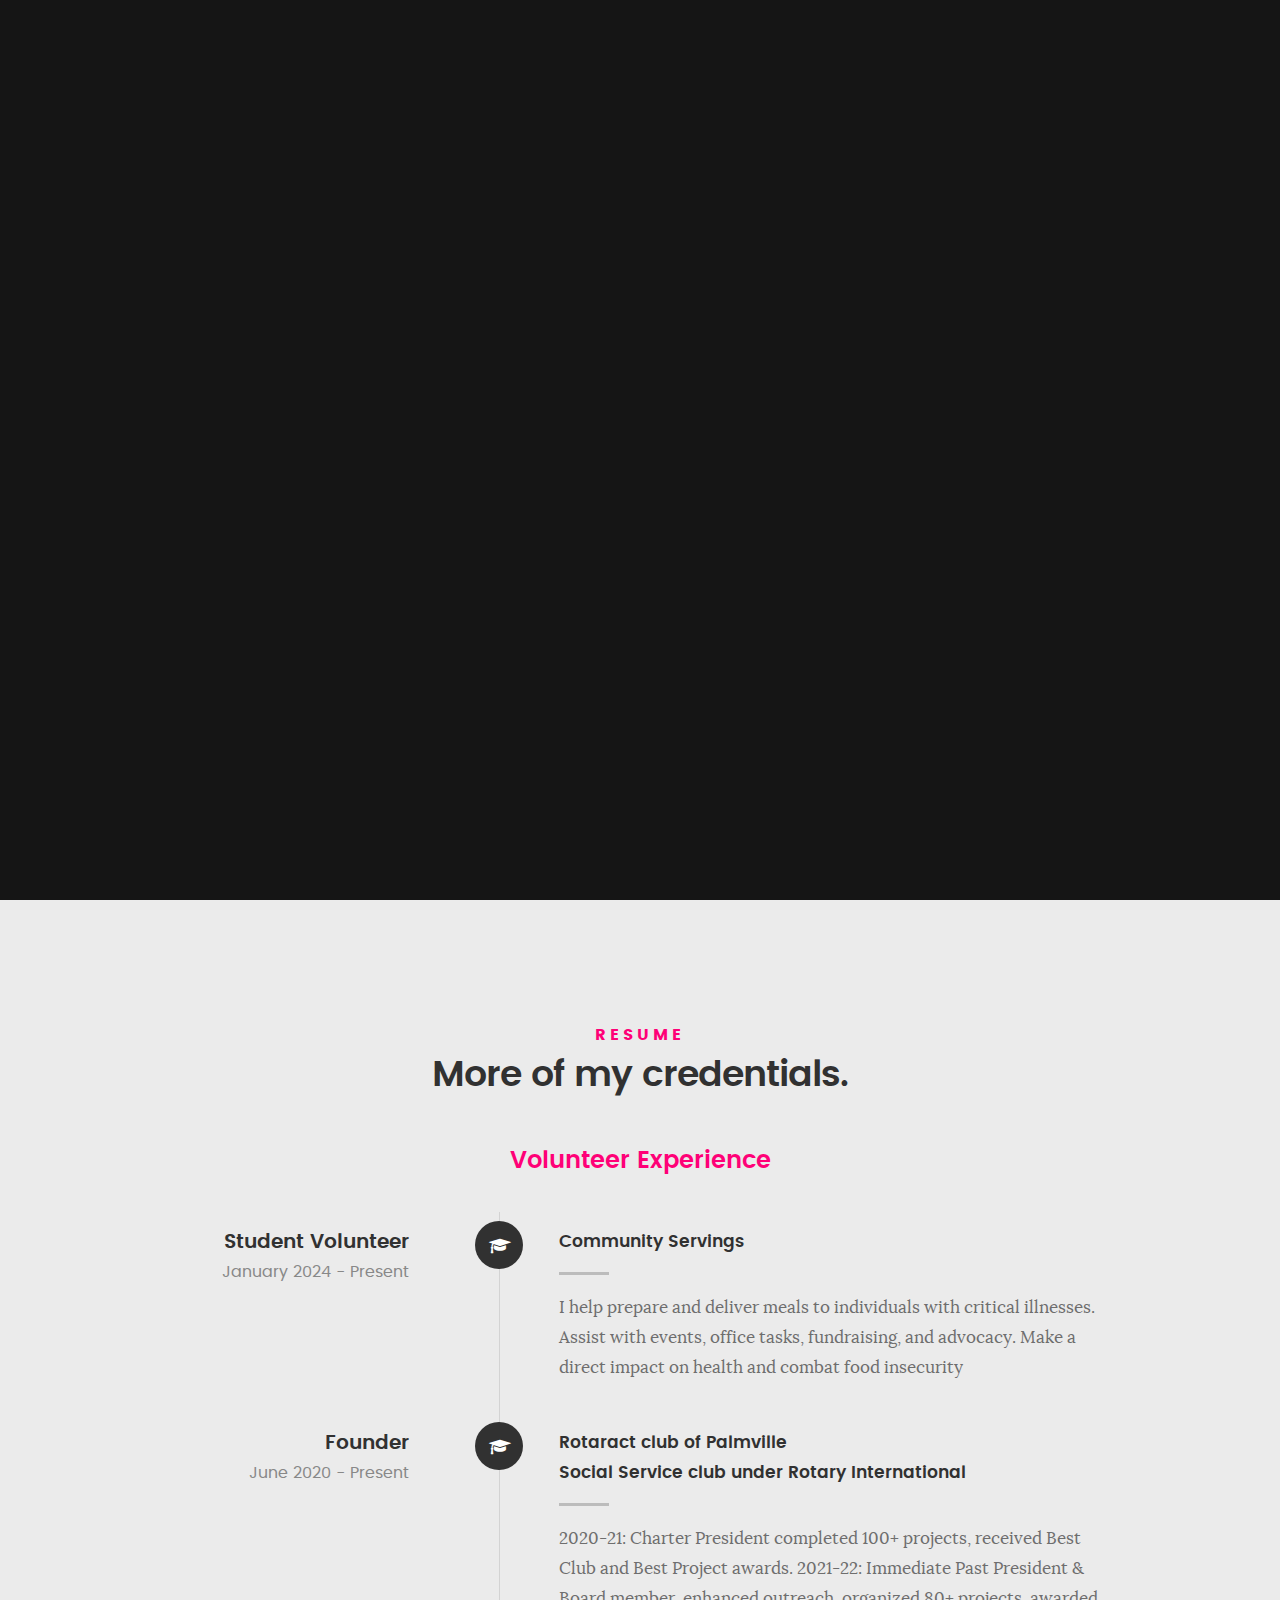
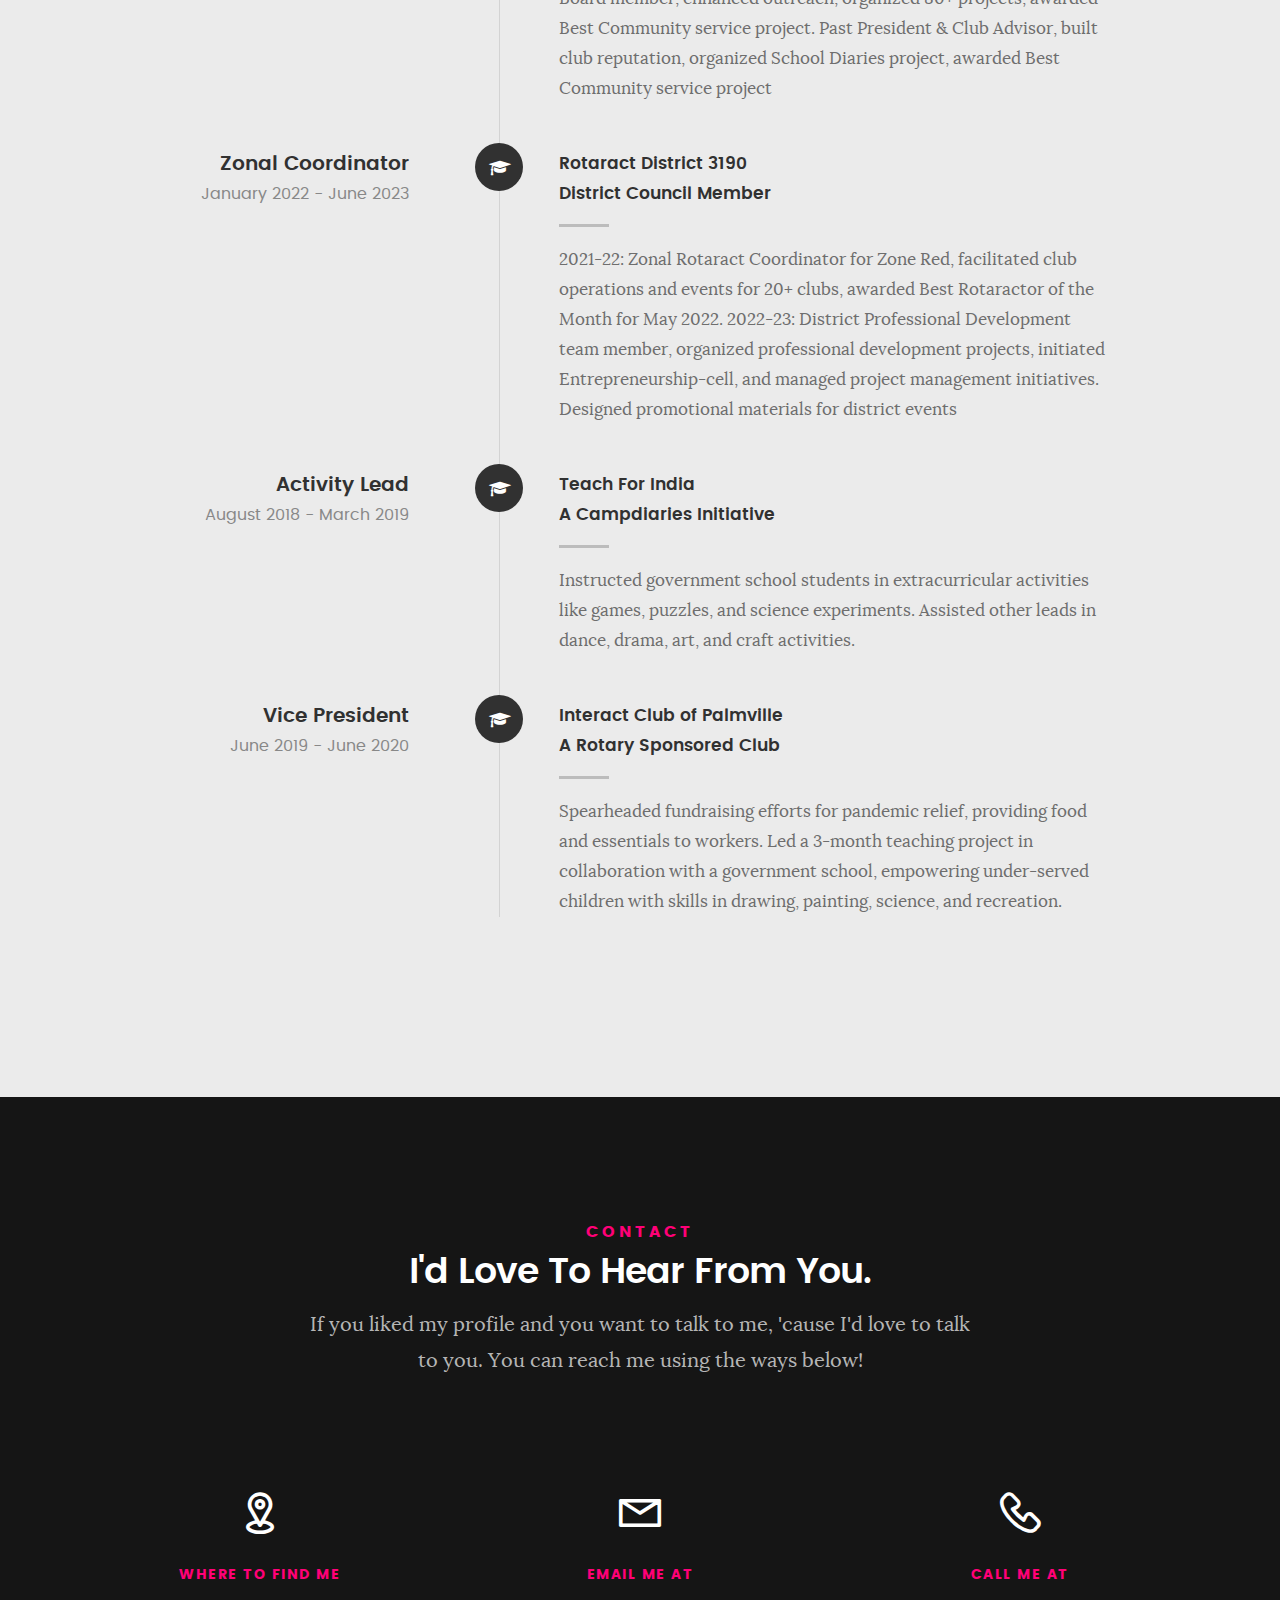
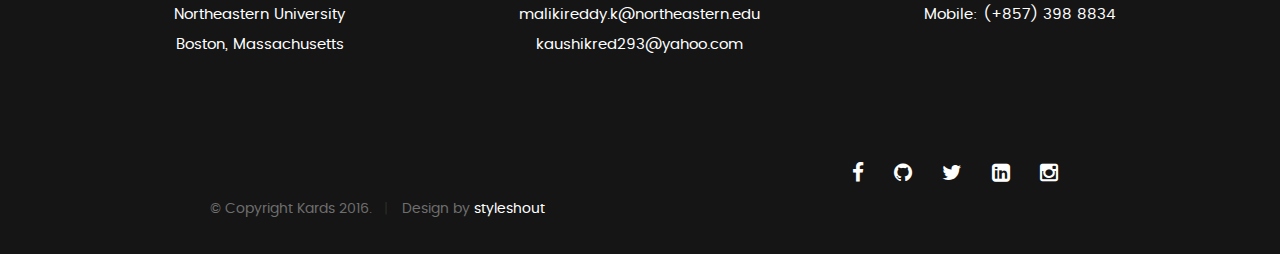
==== extra.html @ 2335346e "Separated extracurriculars" ====
<!DOCTYPE html>
<!--[if IE 8 ]><html class="no-js oldie ie8" lang="en"> <![endif]-->
<!--[if IE 9 ]><html class="no-js oldie ie9" lang="en"> <![endif]-->
<!--[if (gte IE 9)|!(IE)]><!--><html class="no-js" lang="en"> <!--<![endif]-->
<head>

   <!--- basic page needs
   ================================================== -->
   <meta charset="utf-8">
	<title>About Me</title>
	<meta name="description" content="">  
	<meta name="author" content="">

   <!-- mobile specific metas
   ================================================== -->
	<meta name="viewport" content="width=device-width, initial-scale=1, maximum-scale=1">

 	<!-- CSS
   ================================================== -->
   <link rel="stylesheet" href="css/base.css">  
   <link rel="stylesheet" href="css/main.css">
   <link rel="stylesheet" href="css/vendor.css">

   <style type="text/css" media="screen">

   	#styles { 
   		background: white;
   		padding-top: 12rem;
   		padding-bottom: 12rem;
   	}
   	#styles .row {
   		max-width: 1024px;
     	}
     	#styles .section-intro {
   		max-width: 800px;
     	}
      	
   </style>       

   <!-- script
   ================================================== -->
	<script src="js/modernizr.js"></script>
	<script src="js/pace.min.js"></script>

   <!-- favicons
	================================================== -->
	<link rel="icon" type="image/png" href="favicon.png">

</head>

<body id="top">

	<!-- header 
   ================================================== -->
   <header>   	
   	<div class="row">

   		<div class="top-bar">
   			<a class="menu-toggle" href="#"><span>Menu</span></a>

	   		<div class="logo">
		         <a href="index.html">KARDS</a>
		      </div>		      

		   	<nav id="main-nav-wrap">
					<ul class="main-navigation">
						<li><a href="index.html#intro" title="">Home</a></li>
						<li><a href="index.html#about" title="">About</a></li>
						<li><a href="index.html#resume" title="">Resume</a></li>
						<li><a href="index.html#portfolio" title="">Portfolio</a></li>
						<li><a href="index.html#services" title="">Services</a></li>					
						<li><a class="smoothscroll"  href="#contact" title="">Contact</a></li>	
						<li><a href="extra.html" title="">Extracurriculars</a></li>				
					</ul>
				</nav>    		
   		</div> <!-- /top-bar --> 
   		
   	</div> <!-- /row --> 		
   </header> <!-- /header -->

	<!-- intro section
   ================================================== -->
   <section id="intro">   

	<div class="intro-overlay"></div>	

	<div class="intro-content">
		<div class="row">

			<div class="col-twelve">

				<h5>Hello, World.</h5>
				<h1>I'm Kaushik Malikireddy.</h1>

				<p class="intro-position">
					<span>Humanitarian</span>
					<span>Philanthropic</span>
					<span>Selfless</span>
					<span>Volunteer</span>
				</p>

				<a class="button stroke smoothscroll" href="#resume" title="">Check out my Proactive Life</a>

			</div>  
			
		</div>   		 		
	</div> <!-- /intro-content --> 

	<ul class="intro-social">        
	  <li><a href="#"><i class="fa fa-facebook"></i></a></li>
	  <li><a href="https://github.com/kaushikMreddy293"><i class="fa fa-github"></i></a></li>
	  <li><a href="#"><i class="fa fa-twitter"></i></a></li>
	  <li><a href="https://www.linkedin.com/in/kaushik-malikireddy-ba359a129/"><i class="fa fa-linkedin-square"></i></a></li>
	  <li><a href="#"><i class="fa fa-instagram"></i></a></li>
   </ul> <!-- /intro-social -->      	

</section> <!-- /intro -->

  <!-- resume Section
   ================================================== -->
   <section id="resume" class="grey-section">

	<div class="row section-intro">
	   <div class="col-twelve">

		   <h5>Resume</h5>
		   <h1>More of my credentials.</h1>

		   <!-- <p class="lead">My Work Life without a balance</p> -->

	   </div>   		
   </div> <!-- /section-intro--> 

   <div class="row resume-timeline">

	<div class="col-twelve resume-header">

		<h2>Volunteer Experience</h2>

	</div> <!-- /resume-header -->

	<div class="col-twelve">

		<div class="timeline-wrap">

			<div class="timeline-block">

				<div class="timeline-ico">
					<i class="fa fa-graduation-cap"></i>
				</div>

				<div class="timeline-header">
					<h3>Student Volunteer</h3>
					<p>January 2024 - Present</p>
				</div>

				<div class="timeline-content">
					<h4>Community Servings</h4>
					<p>I help prepare and deliver meals to individuals with critical illnesses. Assist with events, office tasks, fundraising, and advocacy. Make a direct impact on health and combat food insecurity</p>
				</div>

			</div> <!-- /timeline-block -->

			<div class="timeline-block">

				<div class="timeline-ico">
					<i class="fa fa-graduation-cap"></i>
				</div>

				<div class="timeline-header">
					<h3> Founder</h3>
					<p>June 2020 - Present</p>
				</div>

				<div class="timeline-content">
					<h4>Rotaract club of Palmville <br>Social Service club under Rotary International</h4>
					<p>
						2020-21: Charter President completed 100+ projects, received Best Club and Best Project awards. 2021-22: Immediate Past President & Board member, enhanced outreach, organized 80+ projects, awarded Best Community service project. Past President & Club Advisor, built club reputation, organized School Diaries project, awarded Best Community service project</p>
				</div>

			</div> <!-- /timeline-block -->
			<div class="timeline-block">

				<div class="timeline-ico">
					<i class="fa fa-graduation-cap"></i>
				</div>

				<div class="timeline-header">
					<h3> Zonal Coordinator</h3>
					<p>January 2022 - June 2023</p>
				</div>

				<div class="timeline-content">
					<h4>Rotaract District 3190 <br>District Council Member</h4>
					<p>
						2021-22: Zonal Rotaract Coordinator for Zone Red, facilitated club operations and events for 20+ clubs, awarded Best Rotaractor of the Month for May 2022. 2022-23: District Professional Development team member, organized professional development projects, initiated Entrepreneurship-cell, and managed project management initiatives. Designed promotional materials for district events</p>
				</div>

			</div> <!-- /timeline-block -->
			<div class="timeline-block">

				<div class="timeline-ico">
					<i class="fa fa-graduation-cap"></i>
				</div>

				<div class="timeline-header">
					<h3> Activity Lead</h3>
					<p>August 2018 - March 2019</p>
				</div>

				<div class="timeline-content">
					<h4>Teach For India <br> A Campdiaries Initiative</h4>
					<p>
						Instructed government school students in extracurricular activities like games, puzzles, and science experiments. Assisted other leads in dance, drama, art, and craft activities.</p>
				</div>

			</div> <!-- /timeline-block -->
			<div class="timeline-block">

				<div class="timeline-ico">
					<i class="fa fa-graduation-cap"></i>
				</div>

				<div class="timeline-header">
					<h3> Vice President</h3>
					<p>June 2019 - June 2020</p>
				</div>

				<div class="timeline-content">
					<h4>Interact Club of Palmville <br>A Rotary Sponsored Club</h4>
					<p>
						 Spearheaded fundraising efforts for pandemic relief, providing food and essentials to workers. Led a 3-month teaching project in collaboration with a government school, empowering under-served children with skills in drawing, painting, science, and recreation.</p>
				</div>

			</div> <!-- /timeline-block -->

		</div> <!-- /timeline-wrap -->   			

	</div> <!-- /col-twelve -->
	
</div> <!-- /resume-timeline -->
	
</section> <!-- /features -->

<!-- contact
   ================================================== -->
   <section id="contact">

	<div class="row section-intro">
	   <div class="col-twelve">

		   <h5>Contact</h5>
		   <h1>I'd Love To Hear From You.</h1>

		   <p class="lead">If you liked my profile and you want to talk to me, 'cause I'd love to talk to you. You can reach me using the ways below!</p>

	   </div> 
   </div> <!-- /section-intro -->

   <div class="row contact-form">

	   
	   
   </div> <!-- /contact-form -->

   <div class="row contact-info">

	   <div class="col-four tab-full">

		   <div class="icon">
			   <i class="icon-pin"></i>
		   </div>

		   <h5>Where to find me</h5>

		   <p class="customTextColor">
		Northeastern University <br>
		Boston, Massachusetts
		</p>

	   </div>

	   <div class="col-four tab-full collapse">

		<div class="icon">
			<a href="mailto:kaushikred293@yahoo.com">
				<i class="icon-mail"></i>
			</a>
		</div>

		   <h5>Email Me At</h5>

		   <p class="customTextColor" >malikireddy.k@northeastern.edu <br>
			kaushikred293@yahoo.com			     
		   </p>

	   </div>

	   <div class="col-four tab-full">

		   <div class="icon">
			   <i class="icon-phone"></i>
		   </div>

		   <h5>Call Me At</h5>

		   <p class="customTextColor">
			   Mobile: (+857) 398 8834
				 
		   </p>

	   </div>
	   
   </div> <!-- /contact-info -->
	
</section> <!-- /contact -->


<!-- footer
================================================== -->

<footer>
	 <div class="row">

		 <div class="col-six tab-full pull-right social">

			 <ul class="footer-social">        
			  <li><a href="#"><i class="fa fa-facebook"></i></a></li>
			  <li><a href="https://github.com/kaushikMreddy293"><i class="fa fa-github"></i></a></li>
			  <li><a href="#"><i class="fa fa-twitter"></i></a></li>
			  <li><a href="https://www.linkedin.com/in/kaushik-malikireddy-ba359a129/"><i class="fa fa-linkedin-square"></i></a></li>
			  <li><a href="#"><i class="fa fa-instagram"></i></a></li>
		   </ul> 
			  
	  </div>

	  <div class="col-six tab-full">
		  <div class="copyright">
				<span>© Copyright Kards 2016.</span> 
				<span>Design by <a href="http://www.styleshout.com/">styleshout</a></span>	         	
			 </div>		                  
		  </div>

		  <div id="go-top">
			 <a class="smoothscroll" title="Back to Top" href="#top"><i class="fa fa-long-arrow-up"></i></a>
		  </div>

	  </div> <!-- /row -->     	
</footer>  

   <div id="preloader"> 
    	<div id="loader"></div>
   </div> 

   <!-- Java Script
   ================================================== --> 
   <script src="js/jquery-2.1.3.min.js"></script>
   <script src="js/plugins.js"></script>
   <script src="js/main.js"></script>

</body>

</html>
---- css/base.css ----
/**
 * =================================================================== 
 *
 *  Kards v1.0 Base Stylesheet
 *  url: styleshout.com
 *  03-01-2016
 *  ------------------------------------------------------------------
 *  TOC:
 *  01. reset
 *  02. basic/base setup styles
 *  03. grid
 *  04. MISC
 *
 * =================================================================== 
 */

/** 
 * ===================================================================
 * 01. reset - normalize.css v3.0.2 | MIT License | git.io/normalize
 *
 * ------------------------------------------------------------------- 
 */
html {
	font-family: sans-serif;
	-ms-text-size-adjust: 100%;
	-webkit-text-size-adjust: 100%;
}

body {
	margin: 0;
}

article,
aside,
details,
figcaption,
figure,
footer,
header,
hgroup,
main,
menu,
nav,
section,
summary {
	display: block;
}

audio,
canvas,
progress,
video {
	display: inline-block;
	vertical-align: baseline;
}

audio:not([controls]) {
	display: none;
	height: 0;
}

[hidden],
template {
	display: none;
}

a {
	background: transparent;
}

a:active,
a:hover {
	outline: 0;
}

abbr[title] {
	border-bottom: 1px dotted;
}

b,
strong {
	font-weight: bold;
}

dfn {
	font-style: italic;
}

h1 {
	font-size: 2em;
	margin: 0.67em 0;
}

mark {
	background: #ff0;
	color: #000;
}

small {
	font-size: 80%;
}

sub,
sup {
	font-size: 75%;
	line-height: 0;
	position: relative;
	vertical-align: baseline;
}

sup {
	top: -0.5em;
}

sub {
	bottom: -0.25em;
}

img {
	border: 0;
}

svg:not(:root) {
	overflow: hidden;
}

figure {
	margin: 1em 40px;
}

hr {
	-moz-box-sizing: content-box;
	box-sizing: content-box;
	height: 0;
}

pre {
	overflow: auto;
}

code,
kbd,
pre,
samp {
	font-family: monospace, monospace;
	font-size: 1em;
}

button,
input,
optgroup,
select,
textarea {
	color: inherit;
	font: inherit;
	margin: 0;
}

button {
	overflow: visible;
}

button,
select {
	text-transform: none;
}

button,
html input[type="button"],
input[type="reset"],
input[type="submit"] {
	-webkit-appearance: button;
	cursor: pointer;
}

button[disabled],
html input[disabled] {
	cursor: default;
}

button::-moz-focus-inner,
input::-moz-focus-inner {
	border: 0;
	padding: 0;
}

input {
	line-height: normal;
}

input[type="checkbox"],
input[type="radio"] {
	box-sizing: border-box;
	padding: 0;
}

input[type="number"]::-webkit-inner-spin-button,
input[type="number"]::-webkit-outer-spin-button {
	height: auto;
}

input[type="search"] {
	-webkit-appearance: textfield;
	-moz-box-sizing: content-box;
	-webkit-box-sizing: content-box;
	box-sizing: content-box;
}

input[type="search"]::-webkit-search-cancel-button,
input[type="search"]::-webkit-search-decoration {
	-webkit-appearance: none;
}

fieldset {
	border: 1px solid #c0c0c0;
	margin: 0 2px;
	padding: 0.35em 0.625em 0.75em;
}

legend {
	border: 0;
	padding: 0;
}

textarea {
	overflow: auto;
}

optgroup {
	font-weight: bold;
}

table {
	border-collapse: collapse;
	border-spacing: 0;
}

td,
th {
	padding: 0;
}

/** 
 * ===================================================================
 * 02. basic/base setup styles - (_basic.scss)
 *
 * ------------------------------------------------------------------- 
 */
html {
	font-size: 62.5%;
	box-sizing: border-box;
}

*,
*::before,
*::after {
	box-sizing: inherit;
}

body {
	font-weight: normal;
	line-height: 1;
	text-rendering: optimizeLegibility;
	word-wrap: break-word;
	-webkit-overflow-scrolling: touch;
	-webkit-text-size-adjust: none;
}

body,
input,
button {
	-moz-osx-font-smoothing: grayscale;
	-webkit-font-smoothing: antialiased;
}

/**
 * Media - (_basic.scss)
 * ------------------------------------------------------------------- 
 */
img,
video {
	max-width: 100%;
	height: auto;
}

/**
 * Typography resets - (_basic.scss)
 * ------------------------------------------------------------------- 
 */
div,
dl,
dt,
dd,
ul,
ol,
li,
h1,
h2,
h3,
h4,
h5,
h6,
pre,
form,
p,
blockquote,
th,
td {
	margin: 0;
	padding: 0;
}

h1,
h2,
h3,
h4,
h5,
h6 {
	-webkit-font-variant-ligatures: common-ligatures;
	-moz-font-variant-ligatures: common-ligatures;
	font-variant-ligatures: common-ligatures;
	text-rendering: optimizeLegibility;
}

em,
i {
	font-style: italic;
	line-height: inherit;
}

strong,
b {
	font-weight: bold;
	line-height: inherit;
}

small {
	font-size: 60%;
	line-height: inherit;
}

ol,
ul {
	list-style: none;
}

li {
	display: block;
}

/**
 * links - (_basic.scss)
 * ------------------------------------------------------------------- 
 */
a {
	text-decoration: none;
	line-height: inherit;
}

a img {
	border: none;
}

/**
 * inputs - (_basic.scss)
 * ------------------------------------------------------------------- 
 */
fieldset {
	margin: 0;
	padding: 0;
}

input[type="email"],
input[type="number"],
input[type="search"],
input[type="text"],
input[type="tel"],
input[type="url"],
input[type="password"],
textarea {
	-webkit-appearance: none;
	-moz-appearance: none;
	-ms-appearance: none;
	-o-appearance: none;
	appearance: none;
}

/** 
 * ===================================================================
 * 03. grid - (_grid.scss)
 *
 * ------------------------------------------------------------------- 
 */
.row {
	width: 94%;
	max-width: 1140px;
	margin: 0 auto;
}

.row:before,
.row:after {
	content: "";
	display: table;
}

.row:after {
	clear: both;
}

.row .row {
	width: auto;
	max-width: none;
	margin-left: -20px;
	margin-right: -20px;
}

[class*="col-"],
.bgrid {
	float: left;
}

[class*="col-"] + [class*="col-"].end {
	float: right;
}

[class*="col-"] {
	padding: 0 20px;
}

.col-one {
	width: 8.33333%;
}

.col-two,
.col-1-6 {
	width: 16.66667%;
}

.col-three,
.col-1-4 {
	width: 25%;
}

.col-four,
.col-1-3 {
	width: 33.33333%;
}

.col-five {
	width: 41.66667%;
}

.col-six,
.col-1-2 {
	width: 100%;
}

.col-seven {
	width: 58.33333%;
}

.col-eight,
.col-2-3 {
	width: 66.66667%;
}

.col-nine,
.col-3-4 {
	width: 75%;
}

.col-ten,
.col-5-6 {
	width: 83.33333%;
}

.col-eleven {
	width: 91.66667%;
}

.col-twelve,
.col-full {
	width: 100%;
}

/**
 * small screens - (_grid.scss)
 * --------------------------------------------------------------- 
 */
@media screen and (max-width:1024px) {
	.row .row {
		margin-left: -18px;
		margin-right: -18px;
	}

	[class*="col-"] {
		padding: 0 18px;
	}

}

/**
 * tablets - (_grid.scss)
 * --------------------------------------------------------------- 
 */
@media screen and (max-width:768px) {
	.row {
		width: auto;
		padding-left: 30px;
		padding-right: 30px;
	}

	.row .row {
		padding-left: 0;
		padding-right: 0;
		margin-left: -15px;
		margin-right: -15px;
	}

	[class*="col-"] {
		padding: 0 15px;
	}

	.tab-1-4 {
		width: 25%;
	}

	.tab-1-3 {
		width: 33.33333%;
	}

	.tab-1-2 {
		width: 50%;
	}

	.tab-2-3 {
		width: 66.66667%;
	}

	.tab-3-4 {
		width: 75%;
	}

	.tab-full {
		width: 100%;
	}

}

/**
 * large mobile devices - (_grid.scss)
 * --------------------------------------------------------------- 
 */
@media screen and (max-width:600px) {
	.row {
		padding-left: 25px;
		padding-right: 25px;
	}

	.row .row {
		margin-left: -10px;
		margin-right: -10px;
	}

	[class*="col-"] {
		padding: 0 10px;
	}

	.mob-1-4 {
		width: 25%;
	}

	.mob-1-2 {
		width: 50%;
	}

	.mob-3-4 {
		width: 75%;
	}

	.mob-full {
		width: 100%;
	}

}

/**
 * small mobile devices - (_grid.scss)
 * --------------------------------------------------------------- 
 */
@media screen and (max-width:400px) {
	.row .row {
		padding-left: 0;
		padding-right: 0;
		margin-left: 0;
		margin-right: 0;
	}

	[class*="col-"] {
		width: 100% !important;
		float: none !important;
		clear: both !important;
		margin-left: 0;
		margin-right: 0;
		padding: 0;
	}

	[class*="col-"] + [class*="col-"].end {
		float: none;
	}

}

/** 
 * ===================================================================
 * block grids - (_grid.scss)
 *
 * ------------------------------------------------------------------- 
 */
[class*="block-"]:before,
[class*="block-"]:after {
	content: "";
	display: table;
}

[class*="block-"]:after {
	clear: both;
}

.block-1-6 .bgrid {
	width: 16.66667%;
}

.block-1-4 .bgrid {
	width: 25%;
}

.block-1-3 .bgrid {
	width: 33.33333%;
}

.block-1-2 .bgrid {
	width: 50%;
}

/**
 * Clearing for block grid columns. Allow columns with 
 * different heights to align properly.
 */
.block-1-6 .bgrid:nth-child(6n+1),
.block-1-4 .bgrid:nth-child(4n+1),
.block-1-3 .bgrid:nth-child(3n+1),
.block-1-2 .bgrid:nth-child(2n+1) {
	clear: both;
}

/**
 * small screens - (_grid.scss)
 * --------------------------------------------------------------- 
 */
@media screen and (max-width:1024px) {
	.block-s-1-6 .bgrid {
		width: 16.66667%;
	}

	.block-s-1-4 .bgrid {
		width: 25%;
	}

	.block-s-1-3 .bgrid {
		width: 33.33333%;
	}

	.block-s-1-2 .bgrid {
		width: 50%;
	}

	.block-s-full .bgrid {
		width: 100%;
		clear: both;
	}

	[class*="block-s-"] .bgrid:nth-child(n) {
		clear: none;
	}

	.block-s-1-6 .bgrid:nth-child(6n+1),
	.block-s-1-4 .bgrid:nth-child(4n+1),
	.block-s-1-3 .bgrid:nth-child(3n+1),
	.block-s-1-2 .bgrid:nth-child(2n+1) {
		clear: both;
	}

}

/**
 * tablets - (_grid.scss)
 * --------------------------------------------------------------- 
 */
@media screen and (max-width:768px) {
	.block-tab-1-6 .bgrid {
		width: 16.66667%;
	}

	.block-tab-1-4 .bgrid {
		width: 25%;
	}

	.block-tab-1-3 .bgrid {
		width: 33.33333%;
	}

	.block-tab-1-2 .bgrid {
		width: 50%;
	}

	.block-tab-full .bgrid {
		width: 100%;
		clear: both;
	}

	[class*="block-tab-"] .bgrid:nth-child(n) {
		clear: none;
	}

	.block-tab-1-6 .bgrid:nth-child(6n+1),
	.block-tab-1-4 .bgrid:nth-child(4n+1),
	.block-tab-1-3 .bgrid:nth-child(3n+1),
	.block-tab-1-2 .bgrid:nth-child(2n+1) {
		clear: both;
	}

}

/**
 * large mobile devices - (_grid.scss)
 * --------------------------------------------------------------- 
 */
@media screen and (max-width:600px) {
	.block-mob-1-6 .bgrid {
		width: 16.66667%;
	}

	.block-mob-1-4 .bgrid {
		width: 25%;
	}

	.block-mob-1-3 .bgrid {
		width: 33.33333%;
	}

	.block-mob-1-2 .bgrid {
		width: 50%;
	}

	.block-mob-full .bgrid {
		width: 100%;
		clear: both;
	}

	[class*="block-mob-"] .bgrid:nth-child(n) {
		clear: none;
	}

	.block-mob-1-6 .bgrid:nth-child(6n+1),
	.block-mob-1-4 .bgrid:nth-child(4n+1),
	.block-mob-1-3 .bgrid:nth-child(3n+1),
	.block-mob-1-2 .bgrid:nth-child(2n+1) {
		clear: both;
	}

}

/**
 * stack on small mobile devices - (_grid.scss)
 * --------------------------------------------------------------- 
 */
@media screen and (max-width:400px) {
	.stack .bgrid {
		width: 100% !important;
		float: none !important;
		clear: both !important;
		margin-left: 0;
		margin-right: 0;
	}

}

/** 
 * ===================================================================
 * 04. MISC  - (_grid.scss)
 *
 * ------------------------------------------------------------------- 
 */

/**
 * Clearing - (http://nicolasgallagher.com/micro-clearfix-hack/
 */
.group:before,
.group:after {
	content: "";
	display: table;
}

.group:after {
	clear: both;
}

/**
 * Misc Helper Styles 
 */
.hide {
	display: none;
}

.invisible {
	visibility: hidden;
}

.antialiased {
	-webkit-font-smoothing: antialiased;
	-moz-osx-font-smoothing: grayscale;
}

.remove-bottom {
	margin-bottom: 0;
}

.half-bottom {
	margin-bottom: 1.5rem !important;
}

.add-bottom {
	margin-bottom: 3rem !important;
}

.no-border {
	border: none;
}

.full-width {
	width: 100%;
}

.text-center {
	text-align: center;
}

.text-left {
	text-align: left;
}

.text-right {
	text-align: right;
}

.pull-left {
	float: left;
}

.pull-right {
	float: right;
}

.align-center {
	margin-left: auto;
	margin-right: auto;
	text-align: center;
}

/*# sourceMappingURL=base.css.map */
---- css/main.css ----
/**
 * =================================================================== 
 *
 *  Kards v1.0 Main Stylesheet
 *  url: styleshout.com
 *  03-01-2016
 *  ------------------------------------------------------------------
 *  TOC:
 *  01. webfonts and iconfonts
 *  02. base style overrides
 *  03. typography & general theme styles
 *  04. preloader
 *  05. forms
 *  06. buttons 
 *  07. other components
 *  08. common styles
 *  09. header styles
 *  10. intro
 *  11. about
 *  12. resume
 *  13. portfolio
 *  14. call-to-action section
 *  15. services
 *  16. stats
 *  17. contact
 *  18. footer
 *
 * =================================================================== 
 */


/** 
 * ===================================================================
 * 01. webfonts and iconfonts - (_document-setup.scss)
 *
 * ------------------------------------------------------------------- 
 */
@import url("fonts.css");
@import url("font-awesome/css/font-awesome.min.css");
@import url("micons/micons.css");


/** 
 * ===================================================================
 * 02. base style overrides - (_document-setup.scss)
 *
 * ------------------------------------------------------------------- 
 */
html {
	font-size: 10px;
}

@media only screen and (max-width:1024px) {
	html {
		font-size: 9.411764705882353px;
	}
}
@media only screen and (max-width:768px) {
	html {
		font-size: 10px;
	}
}
@media only screen and (max-width:400px) {
	html {
		font-size: 9.411764705882353px;
	}
}

html, body {
	height: 100%;
}
body {
	background: #151515;
	font-family: "lora-regular", serif;
	font-size: 1.7rem;
	line-height: 3rem;
	color: #6e6e6e;
}

/**
 * links - (_document-setup.scss)
 * -------------------------------------------------------------------
 */
a, a:visited {
	color: #000000;
	-moz-transition: all 0.3s ease-in-out;
	-o-transition: all 0.3s ease-in-out;
	-webkit-transition: all 0.3s ease-in-out;
	-ms-transition: all 0.3s ease-in-out;
	transition: all 0.3s ease-in-out;
}
a:hover, a:focus, a:active {
	color: #FF0077;
	outline: 0;
}

/** 
 * ===================================================================
 * 03. typography & general theme styles - (_document-setup.scss)
 *
 * ------------------------------------------------------------------- 
 */
h1, h2, h3, h4, h5, h6, .h01, .h02, .h03, .h04, .h05, .h06 {
	font-family: "poppins-semibold", sans-serif;
	color: #313131;
	font-style: normal;
	text-rendering: optimizeLegibility;
	margin-bottom: 2.1rem;
}
h3, .h03, h4, .h04 {
	margin-bottom: 1.8rem;
}
h5, .h05, h6, .h06 {
	font-family: "poppins-bold";
	margin-bottom: 1.2rem;
}
h1, .h01 {
	font-size: 3.1rem;
	line-height: 1.355;
	letter-spacing: -.1rem;
}
@media only screen and (max-width:600px) {
	h1, .h01 {
		font-size: 2.6rem;
		letter-spacing: -.07rem;
	}
}
h2, .h02 {
	font-size: 2.4rem;
	line-height: 1.25;
}
h3, .h03 {
	font-size: 2rem;
	line-height: 1.5;
}
h4, .h04 {
	font-size: 1.7rem;
	line-height: 1.765;
}
h5, .h05 {
	font-size: 1.4rem;
	line-height: 1.714;
	text-transform: uppercase;
	letter-spacing: .15rem;
}
h6, .h06 {
	font-size: 1.3rem;
	line-height: 1.846;
	text-transform: uppercase;
	letter-spacing: .15rem;
}
p img {
	margin: 0;
}
p.lead {
	font-family: "lora-regular", serif;
	font-size: 2rem;
	line-height: 1.8;
	color: #888888;
}
@media only screen and (max-width:768px) {
	p.lead {
		font-size: 1.7rem;
	}
}
em, i, strong, b {
	font-size: 1.7rem;
	line-height: 3rem;
	font-style: normal;
	font-weight: normal;
}
em, i {
	font-family: "lora-italic", serif;
}
strong, b {
	font-family: "lora-bold", serif;
}
small {
	font-size: 1.2rem;
	line-height: inherit;
}
blockquote {
	margin: 3rem 0;
	padding-left: 4rem;
	position: relative;
}
blockquote:before {
	content: "\201C";
	font-size: 8rem;
	line-height: 0px;
	margin: 0;
	color: #313131;
	font-family: arial, sans-serif;
	position: absolute;
	top: 3rem;
	left: 0;
}
blockquote p {
	font-family: georgia, serif;
	font-style: italic;
	padding: 0;
	font-size: 1.9rem;
	line-height: 1.737;
}
blockquote cite {
	display: block;
	font-size: 1.3rem;
	font-style: normal;
	line-height: 1.616;
}
blockquote cite:before {
	content: "\2014 \0020";
}
blockquote cite a, blockquote cite a:visited {
	color: #888888;
	border: none;
}
abbr {
	font-family: "poppins-bold", serif;
	font-variant: small-caps;
	text-transform: lowercase;
	letter-spacing: .05rem;
	color: #888888;
}
var, kbd, samp, code, pre {
	font-family: Consolas, "Andale Mono", Courier, "Courier New", monospace;
}
pre {
	padding: 2.4rem 3rem 3rem;
	background: #F1F1F1;
}
code {
	font-size: 1.4rem;
	margin: 0 .2rem;
	padding: .3rem .6rem;
	white-space: nowrap;
	background: #F1F1F1;
	border: 1px solid #E1E1E1;
	border-radius: 3px;
}
pre > code {
	display: block;
	white-space: pre;
	line-height: 2;
	padding: 0;
	margin: 0;
}
pre.prettyprint > code {
	border: none;
}
del {
	text-decoration: line-through;
}
abbr[title], dfn[title] {
	border-bottom: 1px dotted;
	cursor: help;
}
mark {
	background: #FFF49B;
	color: #000;
}
hr {
	border: solid #d2d2d2;
	border-width: 1px 0 0;
	clear: both;
	margin: 2.4rem 0 1.5rem;
	height: 0;
}

/**
 * Lists - (_document-setup.scss)  
 * -------------------------------------------------------------------
 */
ol {
	list-style: decimal;
}
ul {
	list-style: disc;
}
li {
	display: list-item;
}
ol, ul {
	margin-left: 1.7rem;
}
ul li {
	padding-left: .4rem;
}
ul ul, ul ol, ol ol, ol ul {
	margin: .6rem 0 .6rem 1.7rem;
}
ul.disc li {
	display: list-item;
	list-style: none;
	padding: 0 0 0 .8rem;
	position: relative;
}
ul.disc li::before {
	content: "";
	display: inline-block;
	width: 8px;
	height: 8px;
	border-radius: 50%;
	background: #FF0077;
	position: absolute;
	left: -17px;
	top: 11px;
	vertical-align: middle;
}
dt {
	margin: 0;
	color: #FF0077;
}
dd {
	margin: 0 0 0 2rem;
}

/**
 * tables - (_document-setup.scss)  
 * -------------------------------------------------------------------
 */
table {
	border-width: 0;
	width: 100%;
	max-width: 100%;
	font-family: "lora-regular", sans-serif;
}
th, td {
	padding: 1.5rem 3rem;
	text-align: left;
	border-bottom: 1px solid #E8E8E8;
}
th {
	color: #313131;
	font-family: "poppins-bold", sans-serif;
}
td {
	line-height: 1.5;
}
th:first-child, td:first-child {
	padding-left: 0;
}
th:last-child, td:last-child {
	padding-right: 0;
}
.table-responsive {
	overflow-x: auto;
	-webkit-overflow-scrolling: touch;
}

.customTextColor{
	color: white;
}

/**
 * Spacing - (_document-setup.scss)  
 * -------------------------------------------------------------------
 */
button, .button {
	margin-bottom: 1.2;
}
fieldset {
	margin-bottom: 1.5rem;
}
input,
textarea,
select,
pre,
blockquote,
figure,
table,
p,
ul,
ol,
dl,
form,
.fluid-video-wrapper,
.ss-custom-select {
	margin-bottom: 3rem;
}

/**
 * floated image - (_document-setup.scss)  
 * -------------------------------------------------------------------
 */
img.pull-right {
	margin: .9rem 0 0 2.4rem;
}
img.pull-left {
	margin: .9rem 2.4rem 0 0;
}

/**
 * block grid paddings - (_document-setup.scss) 
 * -------------------------------------------------------------------
 */
.bgrid {
	padding: 0 20px;
}
@media only screen and (max-width:1024px) {
	.bgrid {
		padding: 0 18px;
	}
}
@media only screen and (max-width:768px) {
	.bgrid {
		padding: 0 15px;
	}
}
@media only screen and (max-width:600px) {
	.bgrid {
		padding: 0 10px;
	}
}
@media only screen and (max-width:400px) {
	.bgrid {
		padding: 0;
	}
}

/**
 * pace.js styles - minimal  - (_document-setup.scss)
 * -------------------------------------------------------------------
 */
.pace {
	-webkit-pointer-events: none;
	pointer-events: none;
	-webkit-user-select: none;
	-moz-user-select: none;
	user-select: none;
}
.pace-inactive {
	display: none;
}
.pace .pace-progress {
	background: #FF0077;
	position: fixed;
	z-index: 900;
	top: 0;
	right: 100%;
	width: 100%;
	height: 6px;
}

/** 
 * ===================================================================
 * 04. preloader - (_preloader-1.scss)
 *
 * ------------------------------------------------------------------- 
 */
#preloader {
	position: fixed;
	top: 0;
	left: 0;
	right: 0;
	bottom: 0;
	background: #151515;
	z-index: 800;
	height: 100%;
	width: 100%;
}
.no-js #preloader, .oldie #preloader {
	display: none;
}
#loader {
	position: absolute;
	left: 50%;
	top: 50%;
	width: 60px;
	height: 60px;
	margin: -30px 0 0 -30px;
	padding: 0;
}
#loader:before {
	content: "";
	border-top: 11px solid rgba(255, 255, 255, 0.1);
	border-right: 11px solid rgba(255, 255, 255, 0.1);
	border-bottom: 11px solid rgba(255, 255, 255, 0.1);
	border-left: 11px solid #FF0077;
	-webkit-animation: load 1.1s infinite linear;
	animation: load 1.1s infinite linear;
	display: block;
	border-radius: 50%;
	width: 60px;
	height: 60px;
}
@-webkit-keyframes load {
	0% {
		-webkit-transform: rotate(0deg);
		transform: rotate(0deg);
	}
	100% {
		-webkit-transform: rotate(360deg);
		transform: rotate(360deg);
	}
}
@keyframes load {
	0% {
		-webkit-transform: rotate(0deg);
		transform: rotate(0deg);
	}
	100% {
		-webkit-transform: rotate(360deg);
		transform: rotate(360deg);
	}
}

/** 
 * ===================================================================
 * 05. forms - (_forms.scss)
 *
 * ------------------------------------------------------------------- 
 */
fieldset {
	border: none;
}
input[type="email"],
input[type="number"],
input[type="search"],
input[type="text"],
input[type="tel"],
input[type="url"],
input[type="password"],
textarea,
select {
	display: block;
	height: 6rem;
	padding: 1.5rem 0;
	border: 0;
	outline: none;
	vertical-align: middle;
	color: #313131;
	font-family: "poppins-regular", sans-serif;
	font-size: 1.5rem;
	line-height: 3rem;
	max-width: 100%;
	background: transparent;
	border-bottom: 1px solid rgba(0, 0, 0, 0.3);
	-moz-transition: all 0.3s ease-in-out;
	-o-transition: all 0.3s ease-in-out;
	-webkit-transition: all 0.3s ease-in-out;
	-ms-transition: all 0.3s ease-in-out;
	transition: all 0.3s ease-in-out;
}
.ss-custom-select {
	position: relative;
	padding: 0;
}
.ss-custom-select select {
	-webkit-appearance: none;
	-moz-appearance: none;
	-ms-appearance: none;
	-o-appearance: none;
	appearance: none;
	text-indent: 0.01px;
	text-overflow: '';
	margin: 0;
	line-height: 3rem;
	vertical-align: middle;
}
.ss-custom-select select option {
	padding-left: 2rem;
	padding-right: 2rem;
}
.ss-custom-select select::-ms-expand {
	display: none;
}
.ss-custom-select::after {
	content: '\f0d7';
	font-family: 'FontAwesome';
	position: absolute;
	top: 50%;
	right: 1.5rem;
	margin-top: -10px;
	bottom: auto;
	width: 20px;
	height: 20px;
	line-height: 20px;
	font-size: 18px;
	text-align: center;
	pointer-events: none;
	color: #252525;
}

/* IE9 and below */
.oldie .ss-custom-select::after {
	display: none;
}
textarea {
	min-height: 25rem;
}
input[type="email"]:focus,
input[type="number"]:focus,
input[type="search"]:focus,
input[type="text"]:focus,
input[type="tel"]:focus,
input[type="url"]:focus,
input[type="password"]:focus,
textarea:focus,
select:focus {
	color: #cc005f;
	border-bottom: 1px solid #FF0077;
}
label, legend {
	font-family: "poppins-bold", sans-serif;
	font-size: 1.4rem;
	margin-bottom: .6rem;
	color: #3b3b3b;
	display: block;
}
input[type="checkbox"], input[type="radio"] {
	display: inline;
}
label > .label-text {
	display: inline-block;
	margin-left: 1rem;
	font-family: "poppins-regular", sans-serif;
	line-height: inherit;
}
label > input[type="checkbox"], label > input[type="radio"] {
	margin: 0;
	position: relative;
	top: .15rem;
}

/**
 * Style Placeholder Text  
 * -
 */
::-webkit-input-placeholder {
	color: #a1a1a1;
}
:-moz-placeholder {
	color: #a1a1a1;  /* Firefox 18- */
}
::-moz-placeholder {
	color: #a1a1a1;  /* Firefox 19+ */
}
:-ms-input-placeholder {
	color: #a1a1a1;
}
.placeholder {
	color: #a1a1a1 !important;
}

/** 
 * ===================================================================
 * 06. buttons - (_button-essentials.scss)
 *
 * ------------------------------------------------------------------- 
 */
.button,
a.button,
button,
input[type="submit"],
input[type="reset"],
input[type="button"] {
	display: inline-block;
	font-family: "poppins-bold", sans-serif;
	font-size: 1.4rem;
	text-transform: uppercase;
	letter-spacing: .3rem;
	height: 5.4rem;
	line-height: 5.4rem;
	padding: 0 3rem;
	margin: 0 .3rem 1.2rem 0;
	background: #d8d8d8;
	color: #313131;
	text-decoration: none;
	cursor: pointer;
	text-align: center;
	white-space: nowrap;
	border: none;
	-moz-transition: all 0.3s ease-in-out;
	-o-transition: all 0.3s ease-in-out;
	-webkit-transition: all 0.3s ease-in-out;
	-ms-transition: all 0.3s ease-in-out;
	transition: all 0.3s ease-in-out;
}
.button:hover,
a.button:hover,
button:hover,
input[type="submit"]:hover,
input[type="reset"]:hover,
input[type="button"]:hover,
.button:focus,
button:focus,
input[type="submit"]:focus,
input[type="reset"]:focus,
input[type="button"]:focus {
	background: #ff0077;
	color: #FFFFFF;
	outline: 0;
}
.button.button-primary,
a.button.button-primary,
button.button-primary,
input[type="submit"].button-primary,
input[type="reset"].button-primary,
input[type="button"].button-primary {
	background: #313131;
	color: #FFFFFF;
}
.button.button-primary:hover,
a.button.button-primary:hover,
button.button-primary:hover,
input[type="submit"].button-primary:hover,
input[type="reset"].button-primary:hover,
input[type="button"].button-primary:hover,
.button.button-primary:focus,
button.button-primary:focus,
input[type="submit"].button-primary:focus,
input[type="reset"].button-primary:focus,
input[type="button"].button-primary:focus {
	background: #1f1f1f;
}
button.full-width, .button.full-width {
	width: 100%;
	margin-right: 0;
}
button.medium, .button.medium {
	height: 5.7rem !important;
	line-height: 5.7rem !important;
	padding: 0 1.8rem !important;
}
button.large, .button.large {
	height: 6rem !important;
	line-height: 6rem !important;
	padding: 0rem 3rem !important;
}
button.stroke, .button.stroke {
	background: transparent !important;
	border: 3px solid #313131;
	line-height: 4.8rem;
}
button.stroke.medium, .button.stroke.medium {
	line-height: 5.1rem !important;
}
button.stroke.large, .button.stroke.large {
	line-height: 5.4rem !important;
}
button.stroke:hover, .button.stroke:hover {
	border: 3px solid #FF0077;
	color: #FF0077;
}
button::-moz-focus-inner, input::-moz-focus-inner {
	border: 0;
	padding: 0;
}


/** 
 * ===================================================================
 * 07. other components - (_others.scss)
 *
 * ------------------------------------------------------------------- 
 */

/**
 * alert box - (_alert-box.scss)
 * -------------------------------------------------------------------
 */
.alert-box {
	padding: 2.1rem 4rem 2.1rem 3rem;
	position: relative;
	margin-bottom: 3rem;
	border-radius: 3px;
	font-family: "poppins-regular", sans-serif;
	font-size: 1.5rem;
}
.alert-box .close {
	position: absolute;
	right: 1.8rem;
	top: 1.8rem;
	cursor: pointer;
}
.ss-error {
	background-color: #ffd1d2;
	color: #e65153;
}
.ss-success {
	background-color: #c8e675;
	color: #758c36;
}
.ss-info {
	background-color: #d7ecfb;
	color: #4a95cc;
}
.ss-notice {
	background-color: #fff099;
	color: #bba31b;
}

/**
 * additional typo styles - (_additional-typo.scss)
 * -------------------------------------------------------------------
 */

/**
 * drop cap 
 */
.drop-cap:first-letter {
	float: left;
	margin: 0;
	padding: 1.5rem .6rem 0 0;
	font-size: 8.4rem;
	font-family: "poppins-bold", sans-serif;
	line-height: 6rem;
	text-indent: 0;
	background: transparent;
	color: #313131;
}

/**
 * line definition style
 */
.lining dt, .lining dd {
	display: inline;
	margin: 0;
}
.lining dt + dt:before, .lining dd + dt:before {
	content: "\A";
	white-space: pre;
}
.lining dd + dd:before {
	content: ", ";
}
.lining dd + dd:before {
	content: ", ";
}
.lining dd:before {
	content: ": ";
	margin-left: -0.2em;
}

/**
 * dictionary definition style
 */
.dictionary-style dt {
	display: inline;
	counter-reset: definitions;
}
.dictionary-style dt + dt:before {
	content: ", ";
	margin-left: -0.2em;
}
.dictionary-style dd {
	display: block;
	counter-increment: definitions;
}
.dictionary-style dd:before {
	content: counter(definitions, decimal) ". ";
}

/** 
 * Pull Quotes
 * -----------
 * markup:
 *
 * <aside class="pull-quote">
 *		<blockquote>
 *			<p></p>
 *		</blockquote>
 *	</aside>
 *
 * --------------------------------------------------------------------- 
 */
.pull-quote {
	position: relative;
	padding: 2.1rem 3rem 2.1rem 0px;
}
.pull-quote:before, .pull-quote:after {
	height: 1em;
	position: absolute;
	font-size: 8rem;
	font-family: Arial, Sans-Serif;
	color: #333;
}
.pull-quote:before {
	content: "\201C";
	top: 33px;
	left: 0;
}
.pull-quote:after {
	content: '\201D';
	bottom: -33px;
	right: 0;
}
.pull-quote blockquote {
	margin: 0;
}
.pull-quote blockquote:before {
	content: none;
}

/** 
 * Stats Tab
 * ---------
 * markup:
 *
 * <ul class="stats-tabs">
 *		<li><a href="#">[value]<em>[name]</em></a></li>
 *	</ul>
 *
 * Extend this object into your markup.
 *
 * ---------------------------------------------------------------------
 */
.stats-tabs {
	padding: 0;
	margin: 3rem 0;
}
.stats-tabs li {
	display: inline-block;
	margin: 0 1.5rem 3rem 0;
	padding: 0 1.5rem 0 0;
	border-right: 1px solid #ccc;
}
.stats-tabs li:last-child {
	margin: 0;
	padding: 0;
	border: none;
}
.stats-tabs li a {
	display: inline-block;
	font-size: 2.5rem;
	font-family: "poppins-bold", sans-serif;
	border: none;
	color: #252525;
}
.stats-tabs li a:hover {
	color: #FF0077;
}
.stats-tabs li a em {
	display: block;
	margin: .6rem 0 0 0;
	font-size: 1.4rem;
	font-family: "poppins-regular", sans-serif;
	color: #888888;
}

/**
 * skillbars - (_skillbars.scss)
 * -------------------------------------------------------------------
 */
.skill-bars {
	list-style: none;
	margin: 6rem 0 3rem;
}
.skill-bars li {
	height: .6rem;
	background: #a1a1a1;
	width: 100%;
	margin-bottom: 6rem;
	padding: 0;
	position: relative;
}
.skill-bars li strong {
	position: absolute;
	left: 0;
	top: -3rem;
	font-family: "poppins-bold", sans-serif;
	color: #313131;
	text-transform: uppercase;
	letter-spacing: .2rem;
	font-size: 1.5rem;
	line-height: 2.4rem;
}
.skill-bars li .progress {
	background: #313131;
	position: relative;
	height: 100%;
}
.skill-bars li .progress span {
	position: absolute;
	right: 0;
	top: -3.6rem;
	display: block;
	font-family: "poppins-regular", sans-serif;
	color: white;
	font-size: 1.1rem;
	line-height: 1;
	background: #313131;
	padding: .6rem .6rem;
	border-radius: 3px;
}
.skill-bars li .progress span::after {
	position: absolute;
	left: 50%;
	bottom: -5px;
	margin-left: -5px;
	border-right: 5px solid transparent;
	border-left: 5px solid transparent;
	border-top: 5px solid #313131;
	content: "";
}

.skill-bars li .percent5   { width: 5%; }
.skill-bars li .percent10  { width: 10%; }
.skill-bars li .percent15  { width: 15%; }
.skill-bars li .percent20  { width: 20%; }
.skill-bars li .percent25  { width: 25%; }
.skill-bars li .percent30  { width: 30%; }
.skill-bars li .percent35  { width: 35%; }
.skill-bars li .percent40  { width: 40%; }
.skill-bars li .percent45  { width: 45%; }
.skill-bars li .percent50  { width: 50%; }
.skill-bars li .percent55  { width: 55%; }
.skill-bars li .percent60  { width: 60%; }
.skill-bars li .percent65  { width: 65%; }
.skill-bars li .percent70  { width: 70%; }
.skill-bars li .percent75  { width: 75%; }
.skill-bars li .percent80  { width: 80%; }
.skill-bars li .percent85  { width: 85%; }
.skill-bars li .percent90  { width: 90%; }
.skill-bars li .percent95  { width: 95%; }
.skill-bars li .percent100 { width: 100%; }


/** 
 * ===================================================================
 * 08. common styles (_layout.scss)
 *
 * ------------------------------------------------------------------- 
 */
.grey-section {
	background: #ebebeb;
}
.grey-section p.lead {
	color: #7d7d7d;
}
.section-intro {
	max-width: 700px;
	margin-left: auto;
	margin-right: auto;
	text-align: center;
	margin-bottom: 3.6rem;
	position: relative;
}
.section-intro h1 {
	font-family: "poppins-semibold", serif;
	font-size: 3.6rem;
	color: #313131;
	line-height: 1.25;
	margin-bottom: 1.2rem;
}
.section-intro h5 {
	color: #FF0077;
	font-size: 1.6rem;
	line-height: 1.875;
	margin-bottom: 0.3rem;
	letter-spacing: .4rem;
}

/**
 * responsive:
 * common styles
 * ------------------------------------------------------------------- 
 */
@media only screen and (max-width:768px) {
	.section-intro {
		max-width: 650px;
	}
	.section-intro h1 {
		font-size: 3rem;
	}
}
@media only screen and (max-width:600px) {
	.section-intro h1 {
		font-size: 2.6rem;
	}
	.section-intro h5 {
		font-size: 1.5rem;
		letter-spacing: .3rem;
	}
}
@media only screen and (max-width:400px) {
	.section-intro h1 {
		font-size: 2.4rem;
	}
}


/** 
 * ===================================================================
 * 09. header styles - (_layout.scss)
 *
 * ------------------------------------------------------------------- 
 */
header {
	position: fixed;
	width: 100%;
	min-height: 66px;
	z-index: 600;
}
header .row {
	position: relative;
	min-height: 66px;
}
header .top-bar {
	display: block;
	background: #000000;
	min-width: 220px;
	min-height: 66px;
	position: absolute;
	left: 90px;
	top: 0;
}
header .logo {
	float: left;
	margin-left: 20px;
	margin-right: 50px;
	margin-top: 25px;
	position: relative;
}
header .logo a {
	display: block;
	margin: 0;
	padding: 0;
	border: none;
	font: 0/0 a;
	text-shadow: none;
	color: transparent;
	width: 92px;
	height: 15px;
	background: url("../images/logo.png") no-repeat center;
	background-size: 92px 15px;
}

/**
 * menu toggle - (_layout.css)
 * ------------------------------------------------------------------- 
 */
.menu-toggle {
	float: left;
	width: 40px;
	height: 40px;
	margin-left: 20px;
	margin-top: 13px;
	display: block;
	position: relative;
}
.menu-toggle span {
	display: block;
	background-color: #FF0077;
	width: 24px;
	height: 3px;
	margin-top: -1.5px;
	font: 0/0 a;
	text-shadow: none;
	color: transparent;
	position: absolute;
	right: 8px;
	top: 50%;
	bottom: auto;
	left: auto;
	-moz-transition: background 0.2s ease-in-out;
	-o-transition: background 0.2s ease-in-out;
	-webkit-transition: background 0.2s ease-in-out;
	-ms-transition: background 0.2s ease-in-out;
	transition: background 0.2s ease-in-out;
}
.menu-toggle span::before, .menu-toggle span::after {
	content: '';
	width: 100%;
	height: 100%;
	background-color: inherit;
	position: absolute;
	left: 0;
	-moz-transition-duration: 0.2s, 0.2s;
	-o-transition-duration: 0.2s, 0.2s;
	-webkit-transition-duration: 0.2s, 0.2s;
	-ms-transition-duration: 0.2s, 0.2s;
	transition-duration: 0.2s, 0.2s;
	-moz-transition-delay: 0.2s, 0s;
	-o-transition-delay: 0.2s, 0s;
	-webkit-transition-delay: 0.2s, 0s;
	-ms-transition-delay: 0.2s, 0s;
	transition-delay: 0.2s, 0s;
}
.menu-toggle span::before {
	top: -8px;
	-moz-transition-property: top, transform;
	-o-transition-property: top, transform;
	-webkit-transition-property: top, transform;
	-ms-transition-property: top, transform;
	transition-property: top, transform;
}
.menu-toggle span::after {
	bottom: -8px;
	-moz-transition-property: bottom, transform;
	-o-transition-property: bottom, transform;
	-webkit-transition-property: bottom, transform;
	-ms-transition-property: bottom, transform;
	transition-property: bottom, transform;
}

/* is clicked */
.menu-toggle.is-clicked span {
	background-color: rgba(255, 0, 119, 0);
}
.menu-toggle.is-clicked span::before, .menu-toggle.is-clicked span::after {
	background-color: #ff0077;
	-moz-transition-delay: 0s, 0.2s;
	-o-transition-delay: 0s, 0.2s;
	-webkit-transition-delay: 0s, 0.2s;
	-ms-transition-delay: 0s, 0.2s;
	transition-delay: 0s, 0.2s;
}
.menu-toggle.is-clicked span::before {
	top: 0;
	-webkit-transform: rotate(45deg);
	-ms-transform: rotate(45deg);
	transform: rotate(45deg);
}
.menu-toggle.is-clicked span::after {
	bottom: 0;
	-webkit-transform: rotate(-45deg);
	-ms-transform: rotate(-45deg);
	transform: rotate(-45deg);
}

/* navigation panel */
#main-nav-wrap {
	display: block;
	width: 100%;
	font-family: "poppins-medium", sans-serif;
	font-size: 1.5rem;
	position: absolute;
	top: 100%;
	left: 0;
}

/* dropdown nav */
.main-navigation {
	background: #000000;
	padding: 24px 30px 42px;
	margin: 0;
	width: 100%;
	height: auto;
	clear: both;
	display: none;
}
.main-navigation > li {
	display: block;
	height: auto;
	text-align: left;
	padding: 0;
}
.main-navigation li a {
	display: block;
	color: #FFFFFF;
	width: auto;
	padding: 15px 0;
	line-height: 16px;
	border: none;
}
.main-navigation li a:hover {
	color: #FF0077;
	padding-left: 1rem;
}
.main-navigation li.current > a {
	background: none;
	color: #FF0077;
}

/**
 * responsive:
 * header styles
 * --------------------------------------------------------------- 
 */
@media only screen and (max-width:1024px) {
	header .top-bar {
		left: 60px;
	}
}
@media only screen and (max-width:768px) {
	header .top-bar {
		left: 50px;
	}
}
@media only screen and (max-width:600px) {
	header .top-bar {
		left: 35px;
	}
}
@media only screen and (max-width:400px) {
	header .top-bar {
		left: 25px;
	}
}


/** 
 * ===================================================================
 * 10. intro - (_layout.scss) 
 *
 * ------------------------------------------------------------------- 
 */
#intro {
	background: #151515 url(../images/intro-bg.jpg) no-repeat center bottom;
	-webkit-background-size: cover;
	-moz-background-size: cover;
	background-size: cover;
	background-attachment: fixed;
	width: 100%;
	height: 100%;
	min-height: 720px;
	display: table;
	position: relative;
	text-align: center;
}
.intro-overlay {
	position: absolute;
	top: 0;
	left: 0;
	width: 100%;
	height: 100%;
	background: #111111;
	opacity: .85;
}

.intro-content {
	display: table-cell;
	vertical-align: middle;
	text-align: center;
	-webkit-transform: translateY(-2.1rem);
	-ms-transform: translateY(-2.1rem);
	transform: translateY(-2.1rem);
}
.intro-content h1 {
	color: #FFFFFF;
	font-family: "poppins-medium", sans-serif;
	font-size: 8.4rem;
	line-height: 1.071;
	max-width: 900px;
	margin-top: 0;
	margin-bottom: .6rem;
	margin-left: auto;
	margin-right: auto;
	text-shadow: 0 0 20px rgba(0, 0, 0, 0.5);
}
.intro-content h5 {
	color: #cc005f;
	font-family: "poppins-bold", sans-serif;
	font-size: 2.3rem;
	line-height: 1.565;
	margin-bottom: 0;
	text-transform: uppercase;
	letter-spacing: .3rem;
	text-shadow: 0 0 6px rgba(0, 0, 0, 0.2);
}
.intro-content .intro-position {
	font-family: "lora-regular", serif;
	font-size: 1.7rem;
	line-height: 2.4rem;
	text-transform: uppercase;
	letter-spacing: .2rem;
	color: #FFFFFF;
	text-shadow: 0 0 6px rgba(0, 0, 0, 0.2);
}
.intro-content .intro-position span {
	display: inline-block;
}
.intro-content .intro-position span::after {
	content: "|";
	text-align: center;
	display: inline-block;
	padding: 0 8px 0 14px;
	color: rgba(255, 255, 255, 0.3);
}
.intro-content .intro-position span:first-child::before {
	content: "|";
	text-align: center;
	display: inline-block;
	padding: 0 14px 0 8px;
	color: rgba(255, 255, 255, 0.3);
}
.intro-content .button {
	color: #FFFFFF !important;
	border-color: rgba(255, 255, 255, 0.3);
	height: 6rem !important;
	line-height: 5.4rem !important;
	padding: 0 3.5rem 0 3rem !important;
	margin-top: .6rem;
	font-size: 1.3rem;
	text-transform: uppercase;
	letter-spacing: .25rem;
}
.intro-content .button:hover, .intro-content .button:focus {
	border-color: #cc005f;
}
.intro-content .button::after {
	display: inline-block;
	content: "\f107";
	font-family: fontAwesome;
	font-size: 1.6rem;
	line-height: inherit;
	text-align: center;
	position: relative;
	left: 1.2rem;
}

.intro-social {
	display: block;
	position: absolute;
	width: 100%;
	left: 0;
	bottom: 7.2rem;
	font-size: 3.3rem;
	margin: 0;
	padding: 0;
}
.intro-social li {
	display: inline-block;
	margin: 0 20px;
	padding: 0;
}
.intro-social li a, .intro-social li a:visited {
	color: #FFFFFF;
}
.intro-social li a:hover, .intro-social li a:focus {
	color: #cc005f;
}

/**
 * responsive:
 * Intro
 * --------------------------------------------------------------- 
 */
@media only screen and (max-width:1024px) {
	.intro-content h1 {
		font-size: 7.6rem;
	}
	.intro-social {
		font-size: 3rem;
	}
	.intro-social li {
		margin: 0 15px;
	}
}
@media only screen and (max-width:768px) {
	#intro {
		min-height: 660px;
	}
	.intro-content h1 {
		font-size: 5.2rem;
	}
	.intro-content h5 {
		font-size: 1.8rem;
	}
	.intro-content .intro-position {
		font-size: 1.3rem;
	}
	.intro-social {
		font-size: 2.5rem;
	}
	.intro-social li {
		margin: 0 10px;
	}
}
@media only screen and (max-width:600px) {
	#intro {
		min-height: 600px;
	}
	.intro-content h1 {
		font-size: 4.6rem;
		margin-bottom: .6rem;
	}
	.intro-content h5 {
		font-size: 1.5rem;
		margin-bottom: .3rem;
		letter-spacing: .2rem;
	}
	.intro-content .intro-position {
		font-size: 1.2rem;
	}
	.intro-content .intro-position span {
		padding: 0 .6rem;
	}
	.intro-content .intro-position span::before, .intro-content .intro-position span::after {
		display: none !important;
	}
	.intro-social {
		font-size: 2.4rem;
	}
}


/** 
 * ===================================================================
 * 11. about - (_layout.scss)
 *
 * ------------------------------------------------------------------- 
 */
#about {
	background: #FFFFFF;
	padding-top: 12rem;
	padding-bottom: 15rem;
}
#about .section-intro {
	margin-bottom: 3rem;
}

.intro-info {
	display: flex;
	flex-direction: row;
	margin-top: 4.2rem;
	margin-right: -30px;
	margin-left: -30px;
}
.intro-info img {
	height: 25rem;
	width: 25rem;
	border-radius: 50%;
	margin: .9rem 0 0 0;
	float: left;
}
.intro-info .lead {
	text-align: left;
	padding-left: 6rem;
}

.about-content {
	position: relative;
	text-align: left;
	max-width: 850px;
	margin-bottom: 3.6rem;
}
.about-content h3 {
	font-family: "poppins-bold", sans-serif;
	font-size: 1.8rem;
	text-transform: uppercase;
	letter-spacing: .25rem;
}
.about-content .info-list {
	list-style: none;
	margin-left: 0;
}
.about-content .info-list li {
	padding: 0 0 1.5rem 0;
	margin-bottom: .6rem;
	display: inline-block;
    margin-right: 20px; 

}
.about-content .info-list li strong {
	font-family: "poppins-bold", sans-serif;
	color: #313131;
	text-transform: uppercase;
	letter-spacing: .2rem;
	font-size: 1.5rem;
	line-height: 3rem;
}
.about-content .info-list li span {
	display: block;
	font-family: "poppins-regular", sans-serif;
	color: #888888;
	font-size: 1.5rem;
	line-height: 1;
}
.about-content .skill-bars {
	margin-top: 6rem;
}

.button-section {
	text-align: center;
}
.button-section .button {
	width: 250px;
}
.button-section [class*="col-"] .button:first-child {
	margin-right: 4rem;
}
.skill-buttons {
    display: flex;
    justify-content: center;
    align-items: flex-start;
    flex-wrap: wrap;
    list-style: none;
    padding: 0;
}

.category {
    text-align: center;
    margin: 0 20px 20px;
}

.category strong {
    /* font-size: 18px; */
    /* margin-bottom: 10px; */
    display: block;
	font-family: "poppins-bold", sans-serif;
	color: #313131;
	text-transform: uppercase;
	letter-spacing: .2rem;
	font-size: 1.5rem;
	line-height: 3rem;
	margin-bottom: 20px;
}



/**
 * responsive:
 * about
 * ------------------------------------------------------------------- 
 */
@media only screen and (max-width:1024px) {
	.intro-info {
		margin-right: 0;
		margin-left: 0;
		
	}
}
@media only screen and (max-width:768px) {
	.intro-info img {
		height: 7.8rem;
		width: 7.8rem;
	}
	.intro-info .lead {
		padding-left: 11rem;
	}
	.about-content h3 {
		text-align: center;
	}
	.about-content .info-list, .about-content .skill-bars {
		margin-bottom: 4.2rem;
	}
	.button-section .button {
		width: 100%;
		margin-bottom: 3rem;
	}
	.button-section [class*="col-"] .button:first-child {
		margin-right: 0;
	}
}
@media only screen and (max-width:600px) {
	.intro-info {
		text-align: center;
		margin-top: 3rem;
		display: flex;
		flex-direction: column;
		gap: 8px;
	}
	.intro-info img {
		height: 25rem;
		width: 25rem;
		float: none;
		display: inline-block;
		margin-left: 12%;
	}
	.intro-info .lead {
		padding-left: 0;
		text-align: center;
	}
}

/** 
 * ===================================================================
 * 12. resume - (_layout.scss)
 *
 * ------------------------------------------------------------------- 
 */
#resume {
	padding-top: 12rem;
	padding-bottom: 12rem;
}

#resume .resume-header {
	text-align: center;
}
#resume .resume-header h2 {
	color: #FF0077;
}

#resume .resume-timeline {
	max-width: 980px;
}
#resume .timeline-wrap {
	position: relative;
	margin-top: 1.5rem;
	margin-bottom: 6rem;
}
#resume .timeline-wrap::before {
	content: "";
	display: block;
	width: 1px;
	height: 100%;
	background: rgba(0, 0, 0, 0.1);
	position: absolute;
	left: 35%;
	top: 0;
}
#resume .timeline-block {
	position: relative;
	padding-top: 1.5rem;
}
#resume .timeline-ico {
	height: 4.8rem;
	width: 4.8rem;
	line-height: 4.8rem;
	background: #313131;
	border-radius: 50%;
	text-align: center;
	color: #FFFFFF;
	position: absolute;
	left: 35%;
	top: .9rem;
	margin-left: -2.4rem;
}
#resume .timeline-ico i {
	position: relative;
	left: .05rem;
	top: .2rem;
}

#resume .timeline-header {
	float: left;
	width: 35%;
	padding-right: 90px;
	text-align: right;
}
#resume .timeline-header h3 {
	margin-bottom: 0;
}
#resume .timeline-header p {
	font-family: "poppins-regular", sans-serif;
	font-size: 1.6rem;
	color: #888888;
}
#resume .timeline-content {
	margin-left: 35%;
	padding-left: 60px;
}
#resume .timeline-content h4 {
	position: relative;
	padding-bottom: 1.8rem;
}
#resume .timeline-content h4::after {
	content: "";
	display: block;
	height: 3px;
	width: 50px;
	background: rgba(0, 0, 0, 0.2);
	position: absolute;
	left: 0;
	bottom: 0;
}

/**
 * responsive:
 * resume
 * ------------------------------------------------------------------- 
 */
@media only screen and (max-width:1024px) {
	#resume .timeline-header {
		padding-right: 50px;
	}
	#resume .timeline-header h3 {
		font-size: 1.8rem;
	}
	#resume .timeline-header p {
		font-size: 1.4rem;
	}
	#resume .timeline-content {
		padding-left: 50px;
	}
}
@media only screen and (max-width:768px) {
	#resume .timeline-wrap::before {
		left: 2.4rem;
	}
	#resume .timeline-ico {
		left: 2.4rem;
	}
	#resume .timeline-header {
		float: none;
		width: auto;
		padding-right: 15px;
		text-align: left;
	}
	#resume .timeline-header h3 {
		font-size: 2rem;
	}
	#resume .timeline-header p {
		font-size: 1.5rem;
		margin-bottom: 1.5rem;
	}
	#resume .timeline-content {
		margin: 0;
	}
	#resume .timeline-content h4 {
		padding-bottom: 0;
		padding-top: 2.1rem;
		margin-bottom: .6rem;
		font-size: 1.7rem;
	}
	#resume .timeline-content h4::after {
		bottom: auto;
		top: 0;
	}
	#resume .timeline-header, #resume .timeline-content {
		padding-left: 7rem;
	}
}
@media only screen and (max-width:480px) {
	#resume .resume-header h2 {
		font-size: 2.2rem;
	}
	#resume .timeline-wrap::before {
		left: 1.8rem;
	}
	#resume .timeline-ico {
		height: 3.6rem;
		width: 3.6rem;
		line-height: 3.6rem;
		left: 1.8rem;
		margin-left: -1.8rem;
		font-size: 1.5rem;
	}
	#resume .timeline-header, #resume .timeline-content {
		padding-left: 5.5rem;
	}
}


/** 
 * ===================================================================
 * 13. portfolio - (_layout.scss)
 *
 * ------------------------------------------------------------------- 
 */
#portfolio {
	background: #FFFFFF;
	padding-top: 12rem;
	padding-bottom: 12rem;
}
#portfolio .folio-item {
	padding: 0;
	position: relative;
	overflow: hidden;
}
#portfolio .folio-item img {
	vertical-align: middle;
	-moz-transition: all 0.5s ease-in-out;
	-o-transition: all 0.5s ease-in-out;
	-webkit-transition: all 0.5s ease-in-out;
	-ms-transition: all 0.5s ease-in-out;
	transition: all 0.5s ease-in-out;
}

#portfolio .overlay {
	position: absolute;
	top: 0;
	left: 0;
	width: 100%;
	height: 100%;
	background: transparent;
	-moz-transition: all 0.5s ease-in-out;
	-o-transition: all 0.5s ease-in-out;
	-webkit-transition: all 0.5s ease-in-out;
	-ms-transition: all 0.5s ease-in-out;
	transition: all 0.5s ease-in-out;
}

#portfolio .folio-item-table {
	display: table;
	width: 100%;
	height: 100%;
}
#portfolio .folio-item-cell {
	display: table-cell;
	vertical-align: middle;
	text-align: center;
	-moz-transition: all 0.5s ease-in-out;
	-o-transition: all 0.5s ease-in-out;
	-webkit-transition: all 0.5s ease-in-out;
	-ms-transition: all 0.5s ease-in-out;
	transition: all 0.5s ease-in-out;
	position: relative;
	left: -100%;
}

#portfolio .folio-title {
	color: #FFFFFF;
	font-size: 3.3rem;
	padding: 0 3rem;
	margin-bottom: 0;
}
#portfolio .folio-types {
	margin: 0;
	padding: 0;
	text-transform: uppercase;
	font-family: "poppins-regular", sans-serif;
	font-size: 1.6rem;
	letter-spacing: .1rem;
	color: rgba(255, 255, 255, 0.6);
}
#portfolio .folio-item:hover .overlay {
	background: rgba(0, 0, 0, 0.8);
}
#portfolio .folio-item:hover .folio-item-cell {
	left: 0;
}
#portfolio .folio-item:hover img {
	-webkit-transform: scale(1.05);
	-ms-transform: scale(1.05);
	transform: scale(1.05);
}

/**
 * responsive:
 * portfolio
 * ------------------------------------------------------------------- 
 */
@media only screen and (max-width:1024px) {
	#portfolio .folio-title {
		font-size: 3.1rem;
	}
}
@media only screen and (max-width:768px) {
	#portfolio .folio-title {
		font-size: 2.5rem;
	}
}
@media only screen and (max-width:400px) {
	#portfolio .folio-title {
		font-size: 2.2rem;
	}
}

/**
 * Popup Modal - (_layout.scss)
 * ------------------------------------------------------------------
 */
.popup-modal {
	max-width: 550px;
	background: #FFFFFF;
	position: relative;
	margin: 0 auto;
}
.popup-modal .media {
	position: relative;
}
.popup-modal img {
	vertical-align: bottom;
}
.popup-modal .description-box {
	padding: 1.8rem 3.6rem 3rem;
}
.popup-modal .description-box h4 {
	font-family: "poppins-bold", sans-serif;
	font-size: 1.5rem;
	line-height: 2.4rem;
	margin-bottom: .6rem;
}
.popup-modal .description-box p {
	font-family: "poppins-regular", sans-serif;
	font-size: 1.4rem;
	line-height: 2.4rem;
	margin-bottom: 12px;
}
.popup-modal .categories {
	font-family: "poppins-bold", sans-serif;
	font-size: 1.1rem;
	line-height: 1.8rem;
	text-transform: uppercase;
	letter-spacing: .1rem;
	display: block;
	text-align: left;
	color: rgba(0, 0, 0, 0.5);
}
.popup-modal .link-box {
	width: 100%;
	overflow: hidden;
	background: #000000;
}
.popup-modal .link-box a {
	font-family: "poppins-bold", sans-serif;
	font-size: 1.2rem;
	line-height: 6rem;
	color: #FFFFFF;
	text-transform: uppercase;
	letter-spacing: 3px;
	cursor: pointer;
	display: block;
	text-align: center;
	float: left;
	width: 50%;
	-moz-transition: all 0.3s ease-in-out;
	-o-transition: all 0.3s ease-in-out;
	-webkit-transition: all 0.3s ease-in-out;
	-ms-transition: all 0.3s ease-in-out;
	transition: all 0.3s ease-in-out;
}
.popup-modal .link-box a:first-child {
	border-right: 1px solid rgba(200, 200, 200, 0.1);
}
.popup-modal .link-box a:hover {
	background: #cc005f;
	border: none;
}
@media only screen and (max-width:600px) {
	.popup-modal {
		width: auto;
		margin: 0 20px;
	}
}

/**
 * transition effect for modal popup - (_layout.scss)
 * ------------------------------------------------------------------ 
 */

/* overlay at start */
.mfp-fade.mfp-bg {
	opacity: 0;
	-moz-transition: all 0.3s ease-in-out;
	-o-transition: all 0.3s ease-in-out;
	-webkit-transition: all 0.3s ease-in-out;
	-ms-transition: all 0.3s ease-in-out;
	transition: all 0.3s ease-in-out;
}

/* overlay animate in */
.mfp-fade.mfp-bg.mfp-ready {
	opacity: .9;
}

/* overlay animate out */
.mfp-fade.mfp-bg.mfp-removing {
	opacity: 0;
}

/* content at start */
.mfp-fade.mfp-wrap .mfp-content {
	opacity: 0;
	-webkit-transform: translateY(-100%);
	-ms-transform: translateY(-100%);
	transform: translateY(-100%);
	-moz-transition: all 0.3s ease-in-out;
	-o-transition: all 0.3s ease-in-out;
	-webkit-transition: all 0.3s ease-in-out;
	-ms-transition: all 0.3s ease-in-out;
	transition: all 0.3s ease-in-out;
}

/* content animate in */
.mfp-fade.mfp-wrap.mfp-ready .mfp-content {
	opacity: 1;
	-webkit-transform: translateY(0);
	-ms-transform: translateY(0);
	transform: translateY(0);
}

/* content animate out */
.mfp-fade.mfp-wrap.mfp-removing .mfp-content {
	opacity: 0;
	-webkit-transform: translateY(-100%);
	-ms-transform: translateY(-100%);
	transform: translateY(-100%);
}

/** 
 * ===================================================================
 * 14. call-to-action section - (_layout.scss)
 *
 * ------------------------------------------------------------------- 
 */
#cta {
	padding-top: 10.2rem;
	padding-bottom: 9rem;
	text-align: center;
}
#cta p.lead {
	color: #6e6e6e;
}
.cta-content {
	max-width: 640px;
}
.cta-thumb {
	display: inline-block;
	margin-bottom: 1.2rem;
}
.cta-thumb img {
	height: 7.8rem;
	width: 7.8rem;
	border-radius: 50%;
}

/**
 * section ads - (_layout.scss)
 * ------------------------------------------------------------------- 
 */
.section-ads h2 {
	position: relative;
	padding-bottom: 2.1rem;
}
.section-ads h2::after {
	content: "";
	display: block;
	height: 3px;
	width: 80px;
	background: rgba(0, 0, 0, 0.2);
	position: absolute;
	left: 50%;
	bottom: 0;
	margin-left: -40px;
}
.section-ads h2 a, .section-ads h2 a:visited {
	color: #313131;
}
.section-ads span {
	color: #3F0D39;
}

/**
 * responsive:
 * cta
 * -------------------------------------------------------------------
 */
@media only screen and (max-width:650px) {
	.cta-content {
		max-width: 650px;
	}
	.cta-content h2 {
		font-size: 2.4rem;
	}
}


/** 
 * ===================================================================
 * 15. services - (_layout.scss)
 *
 * ------------------------------------------------------------------- 
 */
#services {
	background: #313131 url(../images/bg.jpg) no-repeat center;
	-webkit-background-size: cover;
	-moz-background-size: cover;
	background-size: cover;
	padding-top: 12rem;
	padding-bottom: 12rem;
	color: white;
	position: relative;
}
#services .overlay {
	position: absolute;
	top: 0;
	left: 0;
	width: 100%;
	height: 100%;
	background: #151515;
	opacity: .9;
}

#services .section-intro {
	margin-bottom: 1.8rem;
}

#services .section-intro h1 {
	color: white;
}
#services .section-intro h5 {
	color: #FF0077;
}
#services .section-intro p {
	color: rgba(255, 255, 255, 0.7);
}
.services-content {
	max-width: 1200px;
}
.services-list {
	margin-top: 1.2rem;
	text-align: center;
}
.services-list .service {
	margin-bottom: 1.2rem;
	padding: 0 30px;
}
.services-list .icon {
	display: inline-block;
	margin-bottom: 2.1rem;
}
.services-list .icon i {
	font-size: 5.4rem;
	color: #FF0077;
}
.services-list h3 {
	color: #FFFFFF;
}
.services-list .desc {
	color: rgba(255, 255, 255, 0.6);
}

/* pagination */
.owl-pagination {
	text-align: center;
	width: 100%;
	margin: .6rem 0 0;
}
.owl-theme .owl-controls .owl-page {
	display: inline-block;
}
.owl-theme .owl-controls .owl-page span {
	display: block;
	width: 1.2rem;
	height: 1.2rem;
	margin: 1.2rem .8rem 0 .8rem;
	border-radius: 50%;
	display: inline-block;
	background: #FFFFFF;
}
.owl-theme .owl-controls .owl-page.active span {
	background: #FF0077;
}


/** 
 * ===================================================================
 * 16. stats - (_layout.scss)
 *
 * ------------------------------------------------------------------- 
 */
#stats {
	background: #990047;
	padding-top: 7.2rem;
	padding-bottom: 6rem;
	text-align: center;
}
#stats .row {
	max-width: 1440px;
}
#stats .stat {
	border-left: 1px solid rgba(255, 255, 255, 0.12);
	min-height: 17.4rem;
}
#stats .stat:first-child {
	border: none;
}
#stats .icon-part i {
	font-size: 4.8rem;
	color: #000000;
}
#stats .stat-count {
	color: #FFFFFF;
	font-size: 3.6rem;
	margin-top: 1.2rem;
	margin-bottom: 0;
	font-family: "poppins-medium", sans-serif;
	color: white;
}
#stats .stat-title {
	color: rgba(255, 255, 255, 0.5);
}

/**
 * responsive:
 * stats
 * -------------------------------------------------------------------
 */
@media only screen and (max-width:1024px) {
	#stats .stat:nth-child(n) {
		border-left: 1px solid rgba(255, 255, 255, 0.12);
		padding-bottom: 1.5rem;
	}
	#stats .stat:nth-child(3n+1) {
		border: none;
	}
}
@media only screen and (max-width:768px) {
	#stats .stat:nth-child(n) {
		border-left: 1px solid rgba(255, 255, 255, 0.12);
	}
	#stats .stat:nth-child(2n+1) {
		border: none;
	}
}
@media only screen and (max-width:600px) {
	#stats .stat:nth-child(n) {
		border: none;
	}
}


/** 
 * ===================================================================
 * 17. contact - (_layout.scss)
 *
 * ------------------------------------------------------------------- 
 */
#contact {
	background: #151515;
	padding-top: 12rem;
	padding-bottom: 7.2rem;
}
#contact .section-intro h1 {
	color: white;
}
#contact .section-intro h5 {
	color: #FF0077;
}
#contact .section-intro p {
	color: rgba(255, 255, 255, 0.7);
}

/* contact form */
.contact-form {
	max-width: 740px;
}

.contact-form ::-webkit-input-placeholder {
	color: rgba(255, 255, 255, 0.3);
}
.contact-form :-moz-placeholder {
	color: rgba(255, 255, 255, 0.3);  /* Firefox 18- */
}
.contact-form ::-moz-placeholder {
	color: rgba(255, 255, 255, 0.3);  /* Firefox 19+ */
}
.contact-form :-ms-input-placeholder {
	color: rgba(255, 255, 255, 0.3);
}
.contact-form .placeholder {
	color: rgba(255, 255, 255, 0.3) !important;
}

#contact form {
	margin-top: 0;
	margin-bottom: 3rem;
}
#contact form .form-field {
	position: relative;
}
#contact form .form-field:before, #contact form .form-field:after {
	content: "";
	display: table;
}
#contact form .form-field:after {
	clear: both;
}
#contact form .form-field label {
	font-family: "poppins-bold", sans-serif;
	font-size: 1.1rem;
	line-height: 2.4rem;
	position: absolute;
	bottom: -1.2rem;
	right: .6rem;
	text-transform: uppercase;
	letter-spacing: .1rem;
	padding: 0 2rem;
	margin: 0;
	color: #FFFFFF;
	background: #FF0077;
}
#contact form .form-field label::after {
	position: absolute;
	left: -5px;
	top: 50%;
	margin-top: -6px;
	border-top: 5px solid transparent;
	border-bottom: 5px solid transparent;
	border-right: 5px solid #FF0077;
	content: "";
}
#contact input[type="text"],
#contact input[type="password"],
#contact input[type="email"],
#contact textarea {
	width: 100%;
	color: rgba(255, 255, 255, 0.7);
	margin-bottom: 0;
	border: none;
	border-bottom: 1px solid rgba(255, 255, 255, 0.1);
}
#contact input[type="text"],
#contact input[type="password"],
#contact input[type="email"] {
	height: 6.6rem;
	padding: 1.8rem 2rem;
}
#contact input[type="text"]:focus,
#contact input[type="password"]:focus,
#contact input[type="email"]:focus {
	border-color: #FF0077;
	color: #FFFFFF;
}
#contact textarea {
	min-height: 20rem;
	padding: 1.8rem 2rem;
}
#contact textarea:focus {
	border-color: #FF0077;
	color: #FFFFFF;
}
#contact button.submitform {
	font-size: 1.5rem;
	display: block;
	letter-spacing: .2rem;
	height: 6.6rem;
	line-height: 6.6rem;
	padding: 0 3rem;
	margin-top: 4.8rem;
	width: 100%;
	background: #FF0077;
	color: #FFFFFF;
}
#contact button.submitform:hover, #contact button.submitform:focus {
	background: #cc005f;
}
#message-warning, #message-success {
	display: none;
	background: #0d0d0d;
	border-radius: 3px;
	padding: 3rem;
	margin-bottom: 3.6rem;
	width: 100%;
}
#message-warning {
	color: #fa0003;
}
#message-success {
	color: #FF0077;
}
#message-warning i, #message-success i {
	margin-right: 10px;
}

/* form loader */
#submit-loader {
	display: none;
	position: relative;
	left: 0;
	top: 1.8rem;
	width: 100%;
	text-align: center;
}
#submit-loader .text-loader {
	display: none;
	font-family: "poppins-bold", sans-serif;
	color: #FFFFFF;
	letter-spacing: .3rem;
	text-transform: uppercase;
}
.oldie #submit-loader .s-loader {
	display: none;
}
.oldie #submit-loader .text-loader {
	display: block;
}
.contact-info {
	margin: 4.8rem auto 0;
	font-family: "poppins-regular", sans-serif;
	font-size: 1.5rem;
	text-align: center;
}
.contact-info .collapse {
	padding: 0;
}
.contact-info .icon {
	margin-bottom: 2.1rem;
}
.contact-info .icon i {
	font-size: 4.2rem;
	color: #FFFFFF;
}
.contact-info h5 {
	color: #FF0077;
}

/**
 * loader animation - (_layout.scss)
 * --------------------------------------------------------------- 
 */
.s-loader {
	margin: 1.2rem auto 3rem;
	width: 70px;
	text-align: center;
	-webkit-transform: translateX(0.45rem);
	-ms-transform: translateX(0.45rem);
	transform: translateX(0.45rem);
}
.s-loader > div {
	width: 1rem;
	height: 1rem;
	background-color: #FFFFFF;
	border-radius: 100%;
	display: inline-block;
	margin-right: .9rem;
	-webkit-animation: sk-bouncedelay 1.4s infinite ease-in-out both;
	animation: sk-bouncedelay 1.4s infinite ease-in-out both;
}
.s-loader .bounce1 {
	-webkit-animation-delay: -0.32s;
	animation-delay: -0.32s;
}
.s-loader .bounce2 {
	-webkit-animation-delay: -0.16s;
	animation-delay: -0.16s;
}
@-webkit-keyframes sk-bouncedelay {
	0%, 80%, 100% {
		-webkit-transform: scale(0);
		-ms-transform: scale(0);
		transform: scale(0);
	}
	40% {
		-webkit-transform: scale(1);
		-ms-transform: scale(1);
		transform: scale(1);
	}
}
@keyframes sk-bouncedelay {
	0%, 80%, 100% {
		-webkit-transform: scale(0);
		-ms-transform: scale(0);
		transform: scale(0);
	}
	40% {
		-webkit-transform: scale(1);
		-ms-transform: scale(1);
		transform: scale(1);
	}
}


/** 
 * ===================================================================
 * 18. footer - (_layout.scss)
 *
 * ------------------------------------------------------------------- 
 */
footer {
	padding-bottom: 3rem;
	font-size: 1.4rem;
	font-family: "poppins-regular", sans-serif;
}
footer a, footer a:visited {
	color: #FFFFFF;
}
footer a:hover, footer a:focus {
	color: #FF0077;
}
footer .row {
	max-width: 900px;
}
footer .social {
	text-align: right;
}
footer .footer-social {
	display: inline-block;
	font-size: 2.1rem;
	margin: 0;
	padding: 0;
	position: relative;
	top: -.3rem;
}
footer .footer-social li {
	display: inline-block;
	margin: 0 12px;
	padding: 0;
}
footer .footer-social li a {
	color: #FFFFFF;
}
footer .copyright span {
	display: inline-block;
}
footer .copyright span::after {
	content: "|";
	display: inline-block;
	padding: 0 1rem 0 1.2rem;
	color: rgba(255, 255, 255, 0.1);
}
footer .copyright span:last-child::after {
	display: none;
}

/**
 * responsive:
 * footer
 * -------------------------------------------------------------------
 */
@media only screen and (max-width:768px) {
	footer {
		text-align: center;
	}
	footer .social {
		display: block;
		width: 100%;
		text-align: center;
		margin-bottom: 1.5rem;
	}
	footer .copyright span {
		display: block;
	}
	footer .copyright span::after {
		display: none;
	}
}

/**
 * go to top - (_layout.scss)
 * ------------------------------------------------------------------- 
 */
#go-top {
	position: fixed;
	bottom: 0;
	right: 0;
	z-index: 600;
	display: none;
}
#go-top a {
	text-decoration: none;
	border: 0 none;
	display: block;
	height: 6.6rem;
	width: 6rem;
	line-height: 6.6rem;
	text-align: center;
	background: #cc005f;
	color: #FFFFFF;
	text-align: center;
	text-transform: uppercase;
	-moz-transition: all 0.3s ease-in-out;
	-o-transition: all 0.3s ease-in-out;
	-webkit-transition: all 0.3s ease-in-out;
	-ms-transition: all 0.3s ease-in-out;
	transition: all 0.3s ease-in-out;
}
#go-top a i {
	font-size: 1.6rem;
	line-height: inherit;
}
#go-top a:hover {
	background: #000000;
}

/*# sourceMappingURL=main.css.map */
---- css/vendor.css ----
/**
 * =================================================================== 
 *
 *  Kards v1.0 Vendor/Third Party CSS 
 *  url: styleshout.com
 *  03-01-2016
 *  ------------------------------------------------------------------
 *  TOC:
 *  01. Core Owl Carousel CSS File
 *  02. Magnific Popup CSS
 *
 * =================================================================== 
 */

/* 
 *  01. Core Owl Carousel CSS File
 *	 v1.3.3
 */

/* clearfix */
.owl-carousel .owl-wrapper:after {
	content: ".";
	display: block;
	clear: both;
	visibility: hidden;
	line-height: 0;
	height: 0;
}

/* display none until init */
.owl-carousel {
	display: none;
	position: relative;
	width: 100%;
	-ms-touch-action: pan-y;
}
.owl-carousel .owl-wrapper {
	display: none;
	position: relative;
	-webkit-transform: translate3d(0px, 0px, 0px);
}
.owl-carousel .owl-wrapper-outer {
	overflow: hidden;
	position: relative;
	width: 100%;
}
.owl-carousel .owl-wrapper-outer.autoHeight {
	-webkit-transition: height 500ms ease-in-out;
	-moz-transition: height 500ms ease-in-out;
	-ms-transition: height 500ms ease-in-out;
	-o-transition: height 500ms ease-in-out;
	transition: height 500ms ease-in-out;
}
.owl-carousel .owl-item {
	float: left;
}
.owl-controls .owl-page, .owl-controls .owl-buttons div {
	cursor: pointer;
}
.owl-controls {
	-webkit-user-select: none;
	-khtml-user-select: none;
	-moz-user-select: none;
	-ms-user-select: none;
	user-select: none;
	-webkit-tap-highlight-color: transparent;
}

/* mouse grab icon */
.grabbing {
	cursor: url(grabbing.png) 8 8, move;
}

/* fix */
.owl-carousel .owl-wrapper, .owl-carousel .owl-item {
	-webkit-backface-visibility: hidden;
	-moz-backface-visibility: hidden;
	-ms-backface-visibility: hidden;
	-webkit-transform: translate3d(0, 0, 0);
	-moz-transform: translate3d(0, 0, 0);
	-ms-transform: translate3d(0, 0, 0);
}

/* 
 *  Owl Carousel CSS3 Transitions 
 *  v1.3.2
 */
.owl-origin {
	-webkit-perspective: 1200px;
	-webkit-perspective-origin-x: 50%;
	-webkit-perspective-origin-y: 50%;
	-moz-perspective: 1200px;
	-moz-perspective-origin-x: 50%;
	-moz-perspective-origin-y: 50%;
	perspective: 1200px;
}

/* fade */
.owl-fade-out {
	z-index: 10;
	-webkit-animation: fadeOut .7s both ease;
	-moz-animation: fadeOut .7s both ease;
	animation: fadeOut .7s both ease;
}
.owl-fade-in {
	-webkit-animation: fadeIn .7s both ease;
	-moz-animation: fadeIn .7s both ease;
	animation: fadeIn .7s both ease;
}

/* backSlide */
.owl-backSlide-out {
	-webkit-animation: backSlideOut 1s both ease;
	-moz-animation: backSlideOut 1s both ease;
	animation: backSlideOut 1s both ease;
}
.owl-backSlide-in {
	-webkit-animation: backSlideIn 1s both ease;
	-moz-animation: backSlideIn 1s both ease;
	animation: backSlideIn 1s both ease;
}

/* goDown */
.owl-goDown-out {
	-webkit-animation: scaleToFade .7s ease both;
	-moz-animation: scaleToFade .7s ease both;
	animation: scaleToFade .7s ease both;
}
.owl-goDown-in {
	-webkit-animation: goDown .6s ease both;
	-moz-animation: goDown .6s ease both;
	animation: goDown .6s ease both;
}

/* scaleUp */
.owl-fadeUp-in {
	-webkit-animation: scaleUpFrom .5s ease both;
	-moz-animation: scaleUpFrom .5s ease both;
	animation: scaleUpFrom .5s ease both;
}
.owl-fadeUp-out {
	-webkit-animation: scaleUpTo .5s ease both;
	-moz-animation: scaleUpTo .5s ease both;
	animation: scaleUpTo .5s ease both;
}

/* Keyframes */

/*empty*/
@-webkit-keyframes empty {
	0% {
		opacity: 1;
	}
}
@-moz-keyframes empty {
	0% {
		opacity: 1;
	}
}
@keyframes empty {
	0% {
		opacity: 1;
	}
}
@-webkit-keyframes fadeIn {
	0% {
		opacity: 0;
	}
	100% {
		opacity: 1;
	}
}
@-moz-keyframes fadeIn {
	0% {
		opacity: 0;
	}
	100% {
		opacity: 1;
	}
}
@keyframes fadeIn {
	0% {
		opacity: 0;
	}
	100% {
		opacity: 1;
	}
}
@-webkit-keyframes fadeOut {
	0% {
		opacity: 1;
	}
	100% {
		opacity: 0;
	}
}
@-moz-keyframes fadeOut {
	0% {
		opacity: 1;
	}
	100% {
		opacity: 0;
	}
}
@keyframes fadeOut {
	0% {
		opacity: 1;
	}
	100% {
		opacity: 0;
	}
}
@-webkit-keyframes backSlideOut {
	25% {
		opacity: .5;
		-webkit-transform: translateZ(-500px);
	}
	75% {
		opacity: .5;
		-webkit-transform: translateZ(-500px) translateX(-200%);
	}
	100% {
		opacity: .5;
		-webkit-transform: translateZ(-500px) translateX(-200%);
	}
}
@-moz-keyframes backSlideOut {
	25% {
		opacity: .5;
		-moz-transform: translateZ(-500px);
	}
	75% {
		opacity: .5;
		-moz-transform: translateZ(-500px) translateX(-200%);
	}
	100% {
		opacity: .5;
		-moz-transform: translateZ(-500px) translateX(-200%);
	}
}
@keyframes backSlideOut {
	25% {
		opacity: .5;
		transform: translateZ(-500px);
	}
	75% {
		opacity: .5;
		transform: translateZ(-500px) translateX(-200%);
	}
	100% {
		opacity: .5;
		transform: translateZ(-500px) translateX(-200%);
	}
}
@-webkit-keyframes backSlideIn {
	0%, 25% {
		opacity: .5;
		-webkit-transform: translateZ(-500px) translateX(200%);
	}
	75% {
		opacity: .5;
		-webkit-transform: translateZ(-500px);
	}
	100% {
		opacity: 1;
		-webkit-transform: translateZ(0) translateX(0);
	}
}
@-moz-keyframes backSlideIn {
	0%, 25% {
		opacity: .5;
		-moz-transform: translateZ(-500px) translateX(200%);
	}
	75% {
		opacity: .5;
		-moz-transform: translateZ(-500px);
	}
	100% {
		opacity: 1;
		-moz-transform: translateZ(0) translateX(0);
	}
}
@keyframes backSlideIn {
	0%, 25% {
		opacity: .5;
		transform: translateZ(-500px) translateX(200%);
	}
	75% {
		opacity: .5;
		transform: translateZ(-500px);
	}
	100% {
		opacity: 1;
		transform: translateZ(0) translateX(0);
	}
}
@-webkit-keyframes scaleToFade {
	to {
		opacity: 0;
		-webkit-transform: scale(0.8);
	}
}
@-moz-keyframes scaleToFade {
	to {
		opacity: 0;
		-moz-transform: scale(0.8);
	}
}
@keyframes scaleToFade {
	to {
		opacity: 0;
		transform: scale(0.8);
	}
}
@-webkit-keyframes goDown {
	from {
		-webkit-transform: translateY(-100%);
	}
}
@-moz-keyframes goDown {
	from {
		-moz-transform: translateY(-100%);
	}
}
@keyframes goDown {
	from {
		transform: translateY(-100%);
	}
}
@-webkit-keyframes scaleUpFrom {
	from {
		opacity: 0;
		-webkit-transform: scale(1.5);
	}
}
@-moz-keyframes scaleUpFrom {
	from {
		opacity: 0;
		-moz-transform: scale(1.5);
	}
}
@keyframes scaleUpFrom {
	from {
		opacity: 0;
		transform: scale(1.5);
	}
}
@-webkit-keyframes scaleUpTo {
	to {
		opacity: 0;
		-webkit-transform: scale(1.5);
	}
}
@-moz-keyframes scaleUpTo {
	to {
		opacity: 0;
		-moz-transform: scale(1.5);
	}
}
@keyframes scaleUpTo {
	to {
		opacity: 0;
		transform: scale(1.5);
	}
}


/* 
 *  02. Magnific Popup CSS
 */
.mfp-bg {
	top: 0;
	left: 0;
	width: 100%;
	height: 100%;
	z-index: 1042;
	overflow: hidden;
	position: fixed;
	background: #0b0b0b;
	opacity: 0.8;
	filter: alpha(opacity=80);
}
.mfp-wrap {
	top: 0;
	left: 0;
	width: 100%;
	height: 100%;
	z-index: 1043;
	position: fixed;
	outline: none !important;
	-webkit-backface-visibility: hidden;
}
.mfp-container {
	text-align: center;
	position: absolute;
	width: 100%;
	height: 100%;
	left: 0;
	top: 0;
	padding: 0 8px;
	-webkit-box-sizing: border-box;
	-moz-box-sizing: border-box;
	box-sizing: border-box;
}
.mfp-container:before {
	content: '';
	display: inline-block;
	height: 100%;
	vertical-align: middle;
}
.mfp-align-top .mfp-container:before {
	display: none;
}
.mfp-content {
	position: relative;
	display: inline-block;
	vertical-align: middle;
	margin: 0 auto;
	text-align: left;
	z-index: 1045;
}
.mfp-inline-holder .mfp-content, .mfp-ajax-holder .mfp-content {
	width: 100%;
	cursor: auto;
}
.mfp-ajax-cur {
	cursor: progress;
}
.mfp-zoom-out-cur, .mfp-zoom-out-cur .mfp-image-holder .mfp-close {
	cursor: -moz-zoom-out;
	cursor: -webkit-zoom-out;
	cursor: zoom-out;
}
.mfp-zoom {
	cursor: pointer;
	cursor: -webkit-zoom-in;
	cursor: -moz-zoom-in;
	cursor: zoom-in;
}
.mfp-auto-cursor .mfp-content {
	cursor: auto;
}
.mfp-close, .mfp-arrow, .mfp-preloader, .mfp-counter {
	-webkit-user-select: none;
	-moz-user-select: none;
	user-select: none;
}
.mfp-loading.mfp-figure {
	display: none;
}
.mfp-hide {
	display: none !important;
}
.mfp-preloader {
	color: #CCC;
	position: absolute;
	top: 50%;
	width: auto;
	text-align: center;
	margin-top: -0.8em;
	left: 8px;
	right: 8px;
	z-index: 1044;
}
.mfp-preloader a {
	color: #CCC;
}
.mfp-preloader a:hover {
	color: #FFF;
}
.mfp-s-ready .mfp-preloader {
	display: none;
}
.mfp-s-error .mfp-content {
	display: none;
}
button.mfp-close, button.mfp-arrow {
	overflow: visible;
	cursor: pointer;
	background: transparent;
	border: 0;
	-webkit-appearance: none;
	display: block;
	outline: none;
	padding: 0;
	z-index: 1046;
	-webkit-box-shadow: none;
	box-shadow: none;
}
button::-moz-focus-inner {
	padding: 0;
	border: 0;
}
.mfp-close {
	width: 44px;
	height: 44px;
	line-height: 44px;
	position: absolute;
	right: 0;
	top: 0;
	text-decoration: none;
	text-align: center;
	opacity: 0.65;
	filter: alpha(opacity=65);
	padding: 0 0 18px 10px;
	color: #FFF;
	font-style: normal;
	font-size: 28px;
	font-family: Arial, Baskerville, monospace;
}
.mfp-close:hover, .mfp-close:focus {
	opacity: 1;
	filter: alpha(opacity=100);
}
.mfp-close:active {
	top: 1px;
}
.mfp-close-btn-in .mfp-close {
	color: #333;
}
.mfp-image-holder .mfp-close, .mfp-iframe-holder .mfp-close {
	color: #FFF;
	right: -6px;
	text-align: right;
	padding-right: 6px;
	width: 100%;
}
.mfp-counter {
	position: absolute;
	top: 0;
	right: 0;
	color: #CCC;
	font-size: 12px;
	line-height: 18px;
	white-space: nowrap;
}
.mfp-arrow {
	position: absolute;
	opacity: 0.65;
	filter: alpha(opacity=65);
	margin: 0;
	top: 50%;
	margin-top: -55px;
	padding: 0;
	width: 90px;
	height: 110px;
	-webkit-tap-highlight-color: transparent;
}
.mfp-arrow:active {
	margin-top: -54px;
}
.mfp-arrow:hover, .mfp-arrow:focus {
	opacity: 1;
	filter: alpha(opacity=100);
}
.mfp-arrow:before, .mfp-arrow:after, .mfp-arrow .mfp-b, .mfp-arrow .mfp-a {
	content: '';
	display: block;
	width: 0;
	height: 0;
	position: absolute;
	left: 0;
	top: 0;
	margin-top: 35px;
	margin-left: 35px;
	border: medium inset transparent;
}
.mfp-arrow:after, .mfp-arrow .mfp-a {
	border-top-width: 13px;
	border-bottom-width: 13px;
	top: 8px;
}
.mfp-arrow:before, .mfp-arrow .mfp-b {
	border-top-width: 21px;
	border-bottom-width: 21px;
	opacity: 0.7;
}
.mfp-arrow-left {
	left: 0;
}
.mfp-arrow-left:after, .mfp-arrow-left .mfp-a {
	border-right: 17px solid #FFF;
	margin-left: 31px;
}
.mfp-arrow-left:before, .mfp-arrow-left .mfp-b {
	margin-left: 25px;
	border-right: 27px solid #3F3F3F;
}
.mfp-arrow-right {
	right: 0;
}
.mfp-arrow-right:after, .mfp-arrow-right .mfp-a {
	border-left: 17px solid #FFF;
	margin-left: 39px;
}
.mfp-arrow-right:before, .mfp-arrow-right .mfp-b {
	border-left: 27px solid #3F3F3F;
}
.mfp-iframe-holder {
	padding-top: 40px;
	padding-bottom: 40px;
}
.mfp-iframe-holder .mfp-content {
	line-height: 0;
	width: 100%;
	max-width: 900px;
}
.mfp-iframe-holder .mfp-close {
	top: -40px;
}
.mfp-iframe-scaler {
	width: 100%;
	height: 0;
	overflow: hidden;
	padding-top: 56.25%;
}
.mfp-iframe-scaler iframe {
	position: absolute;
	display: block;
	top: 0;
	left: 0;
	width: 100%;
	height: 100%;
	box-shadow: 0 0 8px rgba(0, 0, 0, 0.6);
	background: #000;
}

/* Main image in popup */
img.mfp-img {
	width: auto;
	max-width: 100%;
	height: auto;
	display: block;
	line-height: 0;
	-webkit-box-sizing: border-box;
	-moz-box-sizing: border-box;
	box-sizing: border-box;
	padding: 40px 0 40px;
	margin: 0 auto;
}

/* The shadow behind the image */
.mfp-figure {
	line-height: 0;
}
.mfp-figure:after {
	content: '';
	position: absolute;
	left: 0;
	top: 40px;
	bottom: 40px;
	display: block;
	right: 0;
	width: auto;
	height: auto;
	z-index: -1;
	box-shadow: 0 0 8px rgba(0, 0, 0, 0.6);
	background: #444;
}
.mfp-figure small {
	color: #BDBDBD;
	display: block;
	font-size: 12px;
	line-height: 14px;
}
.mfp-figure figure {
	margin: 0;
}
.mfp-bottom-bar {
	margin-top: -36px;
	position: absolute;
	top: 100%;
	left: 0;
	width: 100%;
	cursor: auto;
}
.mfp-title {
	text-align: left;
	line-height: 18px;
	color: #F3F3F3;
	word-wrap: break-word;
	padding-right: 36px;
}
.mfp-image-holder .mfp-content {
	max-width: 100%;
}
.mfp-gallery .mfp-image-holder .mfp-figure {
	cursor: pointer;
}
@media screen and (max-width:800px) and (orientation:landscape), screen and (max-height:300px) {

	/**
	     * Remove all paddings around the image on small screen
	     */
	.mfp-img-mobile .mfp-image-holder {
		padding-left: 0;
		padding-right: 0;
	}
	.mfp-img-mobile img.mfp-img {
		padding: 0;
	}
	.mfp-img-mobile .mfp-figure:after {
		top: 0;
		bottom: 0;
	}
	.mfp-img-mobile .mfp-figure small {
		display: inline;
		margin-left: 5px;
	}
	.mfp-img-mobile .mfp-bottom-bar {
		background: rgba(0, 0, 0, 0.6);
		bottom: 0;
		margin: 0;
		top: auto;
		padding: 3px 5px;
		position: fixed;
		-webkit-box-sizing: border-box;
		-moz-box-sizing: border-box;
		box-sizing: border-box;
	}
	.mfp-img-mobile .mfp-bottom-bar:empty {
		padding: 0;
	}
	.mfp-img-mobile .mfp-counter {
		right: 5px;
		top: 3px;
	}
	.mfp-img-mobile .mfp-close {
		top: 0;
		right: 0;
		width: 35px;
		height: 35px;
		line-height: 35px;
		background: rgba(0, 0, 0, 0.6);
		position: fixed;
		text-align: center;
		padding: 0;
	}
}
@media all and (max-width:900px) {
	.mfp-arrow {
		-webkit-transform: scale(0.75);
		transform: scale(0.75);
	}
	.mfp-arrow-left {
		-webkit-transform-origin: 0;
		transform-origin: 0;
	}
	.mfp-arrow-right {
		-webkit-transform-origin: 100%;
		transform-origin: 100%;
	}
	.mfp-container {
		padding-left: 6px;
		padding-right: 6px;
	}
}
.mfp-ie7 .mfp-img {
	padding: 0;
}
.mfp-ie7 .mfp-bottom-bar {
	width: 600px;
	left: 50%;
	margin-left: -300px;
	margin-top: 5px;
	padding-bottom: 5px;
}
.mfp-ie7 .mfp-container {
	padding: 0;
}
.mfp-ie7 .mfp-content {
	padding-top: 44px;
}
.mfp-ie7 .mfp-close {
	top: 0;
	right: 0;
	padding-top: 0;
}

/*# sourceMappingURL=vendor.css.map */
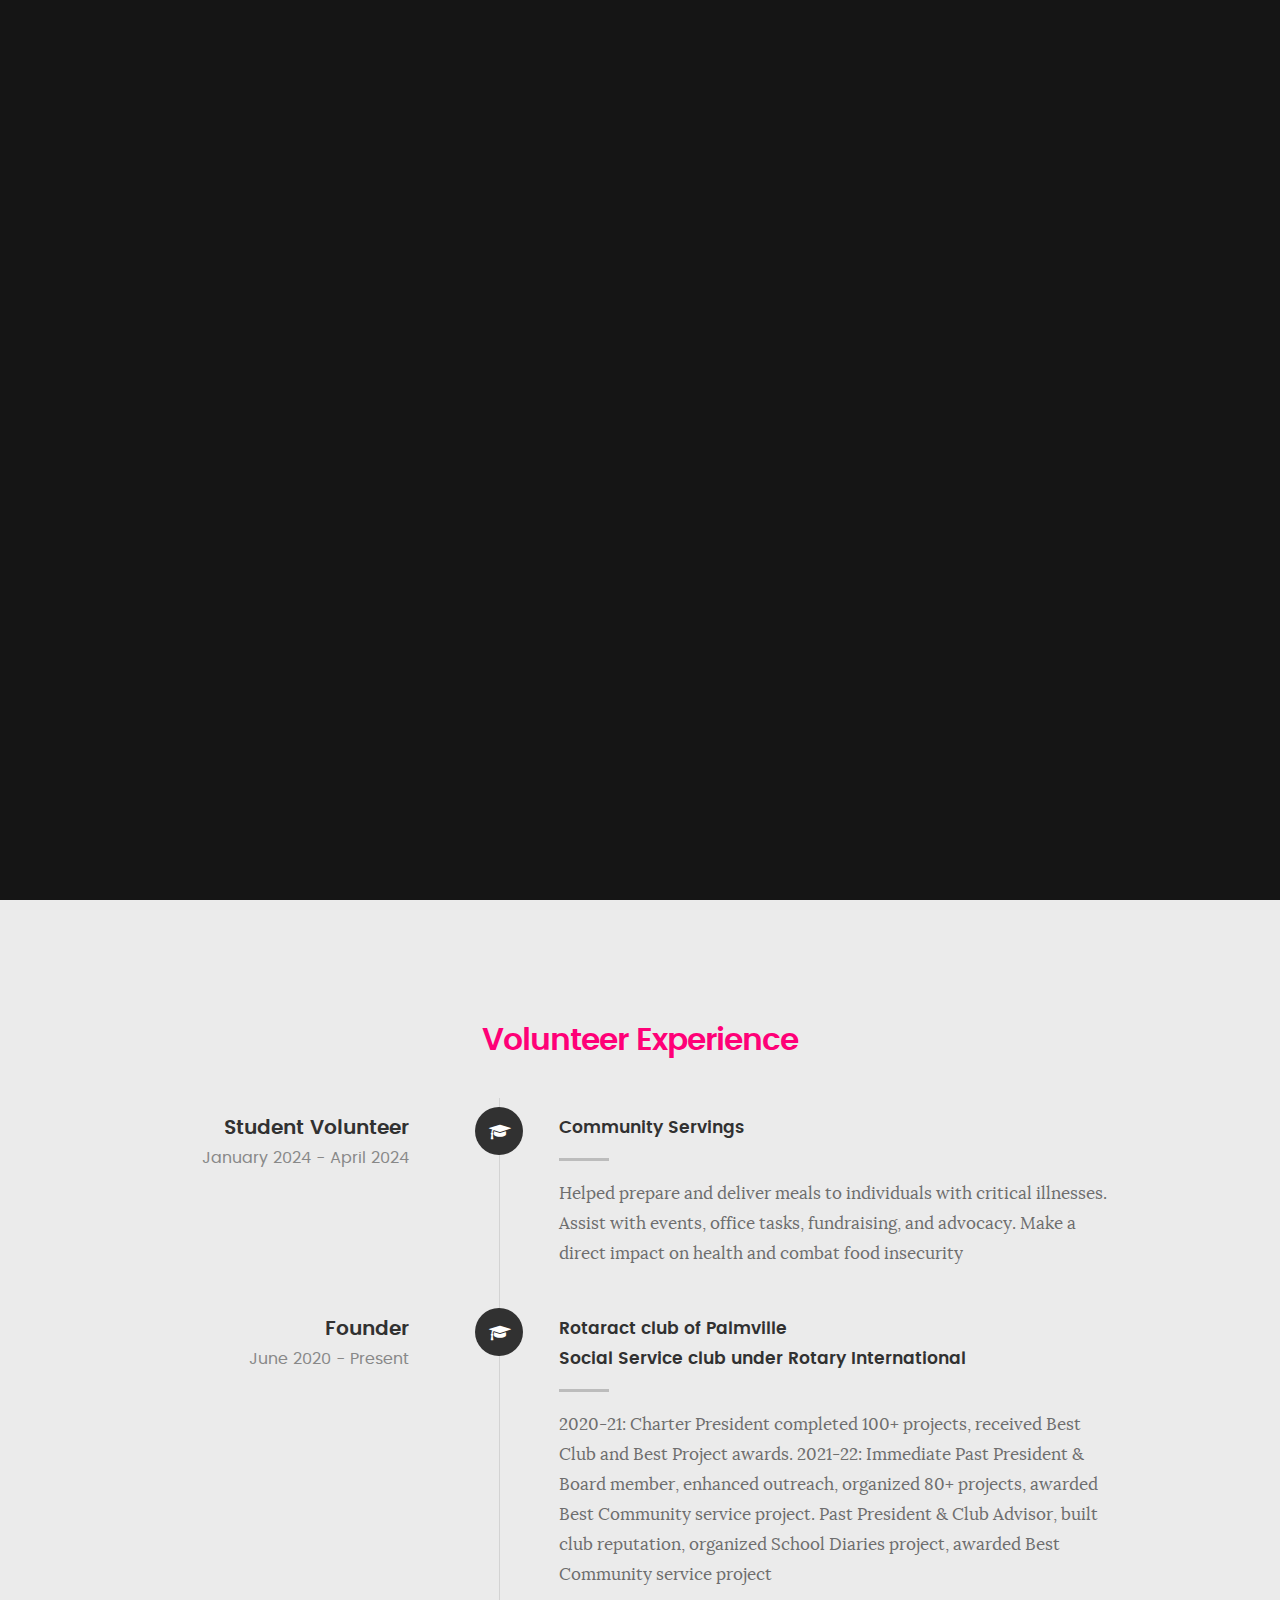
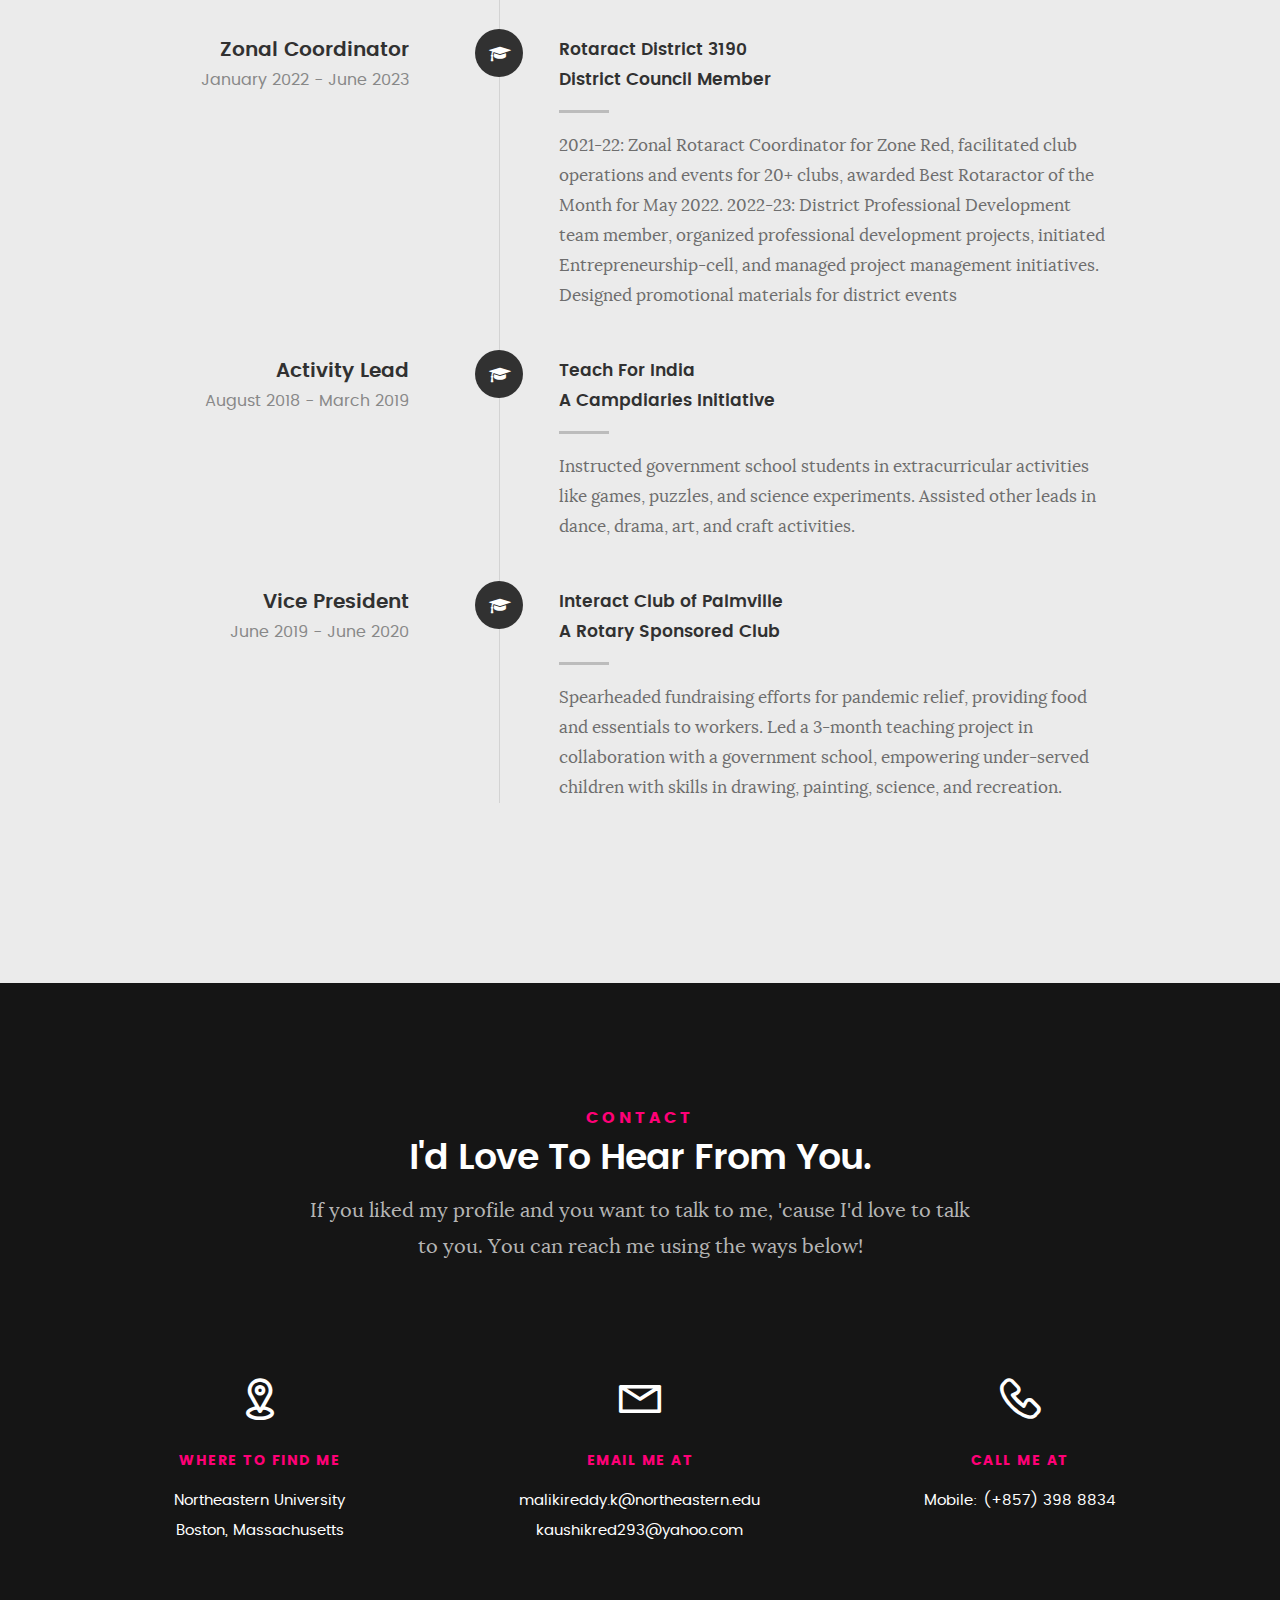
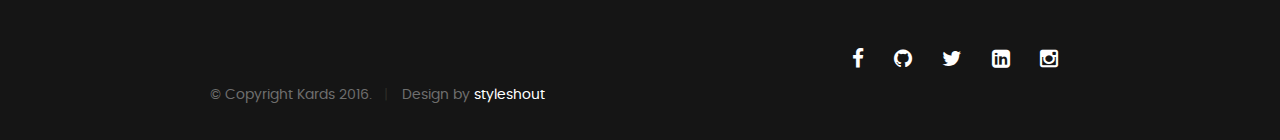
==== commit 4c234d81: "update profile" ====
--- a/extra.html
+++ b/extra.html
@@ -93,11 +93,13 @@
 				<h1>I'm Kaushik Malikireddy.</h1>
 
 				<p class="intro-position">
+					<span>Rotaractor</span>
 					<span>Humanitarian</span>
-					<span>Philanthropic</span>
-					<span>Selfless</span>
+					<span>Service Before Self</span>
 					<span>Volunteer</span>
+					<span>Ex-Rotarian</span>
 				</p>
+				
 
 				<a class="button stroke smoothscroll" href="#resume" title="">Check out my Proactive Life</a>
 
@@ -107,11 +109,11 @@
 	</div> <!-- /intro-content --> 
 
 	<ul class="intro-social">        
-	  <li><a href="#"><i class="fa fa-facebook"></i></a></li>
-	  <li><a href="https://github.com/kaushikMreddy293"><i class="fa fa-github"></i></a></li>
-	  <li><a href="#"><i class="fa fa-twitter"></i></a></li>
+	  <!-- <li><a href="#"><i class="fa fa-facebook"></i></a></li> -->
+	  <li><a href="https://github.com/KaushikMreddy"><i class="fa fa-github"></i></a></li>
+	  <!-- <li><a href="#"><i class="fa fa-twitter"></i></a></li> -->
 	  <li><a href="https://www.linkedin.com/in/kaushik-malikireddy-ba359a129/"><i class="fa fa-linkedin-square"></i></a></li>
-	  <li><a href="#"><i class="fa fa-instagram"></i></a></li>
+	  <!-- <li><a href="#"><i class="fa fa-instagram"></i></a></li> -->
    </ul> <!-- /intro-social -->      	
 
 </section> <!-- /intro -->
@@ -120,22 +122,13 @@
    ================================================== -->
    <section id="resume" class="grey-section">
 
-	<div class="row section-intro">
-	   <div class="col-twelve">
-
-		   <h5>Resume</h5>
-		   <h1>More of my credentials.</h1>
-
-		   <!-- <p class="lead">My Work Life without a balance</p> -->
-
-	   </div>   		
-   </div> <!-- /section-intro--> 
+	
 
    <div class="row resume-timeline">
 
 	<div class="col-twelve resume-header">
 
-		<h2>Volunteer Experience</h2>
+		<h1>Volunteer Experience</h1>
 
 	</div> <!-- /resume-header -->
 
@@ -151,12 +144,12 @@
 
 				<div class="timeline-header">
 					<h3>Student Volunteer</h3>
-					<p>January 2024 - Present</p>
+					<p>January 2024 - April 2024</p>
 				</div>
 
 				<div class="timeline-content">
 					<h4>Community Servings</h4>
-					<p>I help prepare and deliver meals to individuals with critical illnesses. Assist with events, office tasks, fundraising, and advocacy. Make a direct impact on health and combat food insecurity</p>
+					<p>Helped prepare and deliver meals to individuals with critical illnesses. Assist with events, office tasks, fundraising, and advocacy. Make a direct impact on health and combat food insecurity</p>
 				</div>
 
 			</div> <!-- /timeline-block -->
--- a/css/main.css
+++ b/css/main.css
@@ -35,2607 +35,2618 @@
  *
  * ------------------------------------------------------------------- 
  */
-@import url("fonts.css");
-@import url("font-awesome/css/font-awesome.min.css");
-@import url("micons/micons.css");
-
-
-/** 
- * ===================================================================
- * 02. base style overrides - (_document-setup.scss)
- *
- * ------------------------------------------------------------------- 
- */
-html {
-	font-size: 10px;
-}
-
-@media only screen and (max-width:1024px) {
-	html {
-		font-size: 9.411764705882353px;
-	}
-}
-@media only screen and (max-width:768px) {
-	html {
-		font-size: 10px;
-	}
-}
-@media only screen and (max-width:400px) {
-	html {
-		font-size: 9.411764705882353px;
-	}
-}
-
-html, body {
-	height: 100%;
-}
-body {
-	background: #151515;
-	font-family: "lora-regular", serif;
-	font-size: 1.7rem;
-	line-height: 3rem;
-	color: #6e6e6e;
-}
-
-/**
- * links - (_document-setup.scss)
- * -------------------------------------------------------------------
- */
-a, a:visited {
-	color: #000000;
-	-moz-transition: all 0.3s ease-in-out;
-	-o-transition: all 0.3s ease-in-out;
-	-webkit-transition: all 0.3s ease-in-out;
-	-ms-transition: all 0.3s ease-in-out;
-	transition: all 0.3s ease-in-out;
-}
-a:hover, a:focus, a:active {
-	color: #FF0077;
-	outline: 0;
-}
-
-/** 
- * ===================================================================
- * 03. typography & general theme styles - (_document-setup.scss)
- *
- * ------------------------------------------------------------------- 
- */
-h1, h2, h3, h4, h5, h6, .h01, .h02, .h03, .h04, .h05, .h06 {
-	font-family: "poppins-semibold", sans-serif;
-	color: #313131;
-	font-style: normal;
-	text-rendering: optimizeLegibility;
-	margin-bottom: 2.1rem;
-}
-h3, .h03, h4, .h04 {
-	margin-bottom: 1.8rem;
-}
-h5, .h05, h6, .h06 {
-	font-family: "poppins-bold";
-	margin-bottom: 1.2rem;
-}
-h1, .h01 {
-	font-size: 3.1rem;
-	line-height: 1.355;
-	letter-spacing: -.1rem;
-}
-@media only screen and (max-width:600px) {
-	h1, .h01 {
-		font-size: 2.6rem;
-		letter-spacing: -.07rem;
-	}
-}
-h2, .h02 {
-	font-size: 2.4rem;
-	line-height: 1.25;
-}
-h3, .h03 {
-	font-size: 2rem;
-	line-height: 1.5;
-}
-h4, .h04 {
-	font-size: 1.7rem;
-	line-height: 1.765;
-}
-h5, .h05 {
-	font-size: 1.4rem;
-	line-height: 1.714;
-	text-transform: uppercase;
-	letter-spacing: .15rem;
-}
-h6, .h06 {
-	font-size: 1.3rem;
-	line-height: 1.846;
-	text-transform: uppercase;
-	letter-spacing: .15rem;
-}
-p img {
-	margin: 0;
-}
-p.lead {
-	font-family: "lora-regular", serif;
-	font-size: 2rem;
-	line-height: 1.8;
-	color: #888888;
-}
-@media only screen and (max-width:768px) {
-	p.lead {
-		font-size: 1.7rem;
-	}
-}
-em, i, strong, b {
-	font-size: 1.7rem;
-	line-height: 3rem;
-	font-style: normal;
-	font-weight: normal;
-}
-em, i {
-	font-family: "lora-italic", serif;
-}
-strong, b {
-	font-family: "lora-bold", serif;
-}
-small {
-	font-size: 1.2rem;
-	line-height: inherit;
-}
-blockquote {
-	margin: 3rem 0;
-	padding-left: 4rem;
-	position: relative;
-}
-blockquote:before {
-	content: "\201C";
-	font-size: 8rem;
-	line-height: 0px;
-	margin: 0;
-	color: #313131;
-	font-family: arial, sans-serif;
-	position: absolute;
-	top: 3rem;
-	left: 0;
-}
-blockquote p {
-	font-family: georgia, serif;
-	font-style: italic;
-	padding: 0;
-	font-size: 1.9rem;
-	line-height: 1.737;
-}
-blockquote cite {
-	display: block;
-	font-size: 1.3rem;
-	font-style: normal;
-	line-height: 1.616;
-}
-blockquote cite:before {
-	content: "\2014 \0020";
-}
-blockquote cite a, blockquote cite a:visited {
-	color: #888888;
-	border: none;
-}
-abbr {
-	font-family: "poppins-bold", serif;
-	font-variant: small-caps;
-	text-transform: lowercase;
-	letter-spacing: .05rem;
-	color: #888888;
-}
-var, kbd, samp, code, pre {
-	font-family: Consolas, "Andale Mono", Courier, "Courier New", monospace;
-}
-pre {
-	padding: 2.4rem 3rem 3rem;
-	background: #F1F1F1;
-}
-code {
-	font-size: 1.4rem;
-	margin: 0 .2rem;
-	padding: .3rem .6rem;
-	white-space: nowrap;
-	background: #F1F1F1;
-	border: 1px solid #E1E1E1;
-	border-radius: 3px;
-}
-pre > code {
-	display: block;
-	white-space: pre;
-	line-height: 2;
-	padding: 0;
-	margin: 0;
-}
-pre.prettyprint > code {
-	border: none;
-}
-del {
-	text-decoration: line-through;
-}
-abbr[title], dfn[title] {
-	border-bottom: 1px dotted;
-	cursor: help;
-}
-mark {
-	background: #FFF49B;
-	color: #000;
-}
-hr {
-	border: solid #d2d2d2;
-	border-width: 1px 0 0;
-	clear: both;
-	margin: 2.4rem 0 1.5rem;
-	height: 0;
-}
-
-/**
- * Lists - (_document-setup.scss)  
- * -------------------------------------------------------------------
- */
-ol {
-	list-style: decimal;
-}
-ul {
-	list-style: disc;
-}
-li {
-	display: list-item;
-}
-ol, ul {
-	margin-left: 1.7rem;
-}
-ul li {
-	padding-left: .4rem;
-}
-ul ul, ul ol, ol ol, ol ul {
-	margin: .6rem 0 .6rem 1.7rem;
-}
-ul.disc li {
-	display: list-item;
-	list-style: none;
-	padding: 0 0 0 .8rem;
-	position: relative;
-}
-ul.disc li::before {
-	content: "";
-	display: inline-block;
-	width: 8px;
-	height: 8px;
-	border-radius: 50%;
-	background: #FF0077;
-	position: absolute;
-	left: -17px;
-	top: 11px;
-	vertical-align: middle;
-}
-dt {
-	margin: 0;
-	color: #FF0077;
-}
-dd {
-	margin: 0 0 0 2rem;
-}
-
-/**
- * tables - (_document-setup.scss)  
- * -------------------------------------------------------------------
- */
-table {
-	border-width: 0;
-	width: 100%;
-	max-width: 100%;
-	font-family: "lora-regular", sans-serif;
-}
-th, td {
-	padding: 1.5rem 3rem;
-	text-align: left;
-	border-bottom: 1px solid #E8E8E8;
-}
-th {
-	color: #313131;
-	font-family: "poppins-bold", sans-serif;
-}
-td {
-	line-height: 1.5;
-}
-th:first-child, td:first-child {
-	padding-left: 0;
-}
-th:last-child, td:last-child {
-	padding-right: 0;
-}
-.table-responsive {
-	overflow-x: auto;
-	-webkit-overflow-scrolling: touch;
-}
-
-.customTextColor{
-	color: white;
-}
-
-/**
- * Spacing - (_document-setup.scss)  
- * -------------------------------------------------------------------
- */
-button, .button {
-	margin-bottom: 1.2;
-}
-fieldset {
-	margin-bottom: 1.5rem;
-}
-input,
-textarea,
-select,
-pre,
-blockquote,
-figure,
-table,
-p,
-ul,
-ol,
-dl,
-form,
-.fluid-video-wrapper,
-.ss-custom-select {
-	margin-bottom: 3rem;
-}
-
-/**
- * floated image - (_document-setup.scss)  
- * -------------------------------------------------------------------
- */
-img.pull-right {
-	margin: .9rem 0 0 2.4rem;
-}
-img.pull-left {
-	margin: .9rem 2.4rem 0 0;
-}
-
-/**
- * block grid paddings - (_document-setup.scss) 
- * -------------------------------------------------------------------
- */
-.bgrid {
-	padding: 0 20px;
-}
-@media only screen and (max-width:1024px) {
-	.bgrid {
-		padding: 0 18px;
-	}
-}
-@media only screen and (max-width:768px) {
-	.bgrid {
-		padding: 0 15px;
-	}
-}
-@media only screen and (max-width:600px) {
-	.bgrid {
-		padding: 0 10px;
-	}
-}
-@media only screen and (max-width:400px) {
-	.bgrid {
-		padding: 0;
-	}
-}
-
-/**
- * pace.js styles - minimal  - (_document-setup.scss)
- * -------------------------------------------------------------------
- */
-.pace {
-	-webkit-pointer-events: none;
-	pointer-events: none;
-	-webkit-user-select: none;
-	-moz-user-select: none;
-	user-select: none;
-}
-.pace-inactive {
-	display: none;
-}
-.pace .pace-progress {
-	background: #FF0077;
-	position: fixed;
-	z-index: 900;
-	top: 0;
-	right: 100%;
-	width: 100%;
-	height: 6px;
-}
-
-/** 
- * ===================================================================
- * 04. preloader - (_preloader-1.scss)
- *
- * ------------------------------------------------------------------- 
- */
-#preloader {
-	position: fixed;
-	top: 0;
-	left: 0;
-	right: 0;
-	bottom: 0;
-	background: #151515;
-	z-index: 800;
-	height: 100%;
-	width: 100%;
-}
-.no-js #preloader, .oldie #preloader {
-	display: none;
-}
-#loader {
-	position: absolute;
-	left: 50%;
-	top: 50%;
-	width: 60px;
-	height: 60px;
-	margin: -30px 0 0 -30px;
-	padding: 0;
-}
-#loader:before {
-	content: "";
-	border-top: 11px solid rgba(255, 255, 255, 0.1);
-	border-right: 11px solid rgba(255, 255, 255, 0.1);
-	border-bottom: 11px solid rgba(255, 255, 255, 0.1);
-	border-left: 11px solid #FF0077;
-	-webkit-animation: load 1.1s infinite linear;
-	animation: load 1.1s infinite linear;
-	display: block;
-	border-radius: 50%;
-	width: 60px;
-	height: 60px;
-}
-@-webkit-keyframes load {
-	0% {
-		-webkit-transform: rotate(0deg);
-		transform: rotate(0deg);
-	}
-	100% {
-		-webkit-transform: rotate(360deg);
-		transform: rotate(360deg);
-	}
-}
-@keyframes load {
-	0% {
-		-webkit-transform: rotate(0deg);
-		transform: rotate(0deg);
-	}
-	100% {
-		-webkit-transform: rotate(360deg);
-		transform: rotate(360deg);
-	}
-}
-
-/** 
- * ===================================================================
- * 05. forms - (_forms.scss)
- *
- * ------------------------------------------------------------------- 
- */
-fieldset {
-	border: none;
-}
-input[type="email"],
-input[type="number"],
-input[type="search"],
-input[type="text"],
-input[type="tel"],
-input[type="url"],
-input[type="password"],
-textarea,
-select {
-	display: block;
-	height: 6rem;
-	padding: 1.5rem 0;
-	border: 0;
-	outline: none;
-	vertical-align: middle;
-	color: #313131;
-	font-family: "poppins-regular", sans-serif;
-	font-size: 1.5rem;
-	line-height: 3rem;
-	max-width: 100%;
-	background: transparent;
-	border-bottom: 1px solid rgba(0, 0, 0, 0.3);
-	-moz-transition: all 0.3s ease-in-out;
-	-o-transition: all 0.3s ease-in-out;
-	-webkit-transition: all 0.3s ease-in-out;
-	-ms-transition: all 0.3s ease-in-out;
-	transition: all 0.3s ease-in-out;
-}
-.ss-custom-select {
-	position: relative;
-	padding: 0;
-}
-.ss-custom-select select {
-	-webkit-appearance: none;
-	-moz-appearance: none;
-	-ms-appearance: none;
-	-o-appearance: none;
-	appearance: none;
-	text-indent: 0.01px;
-	text-overflow: '';
-	margin: 0;
-	line-height: 3rem;
-	vertical-align: middle;
-}
-.ss-custom-select select option {
-	padding-left: 2rem;
-	padding-right: 2rem;
-}
-.ss-custom-select select::-ms-expand {
-	display: none;
-}
-.ss-custom-select::after {
-	content: '\f0d7';
-	font-family: 'FontAwesome';
-	position: absolute;
-	top: 50%;
-	right: 1.5rem;
-	margin-top: -10px;
-	bottom: auto;
-	width: 20px;
-	height: 20px;
-	line-height: 20px;
-	font-size: 18px;
-	text-align: center;
-	pointer-events: none;
-	color: #252525;
-}
-
-/* IE9 and below */
-.oldie .ss-custom-select::after {
-	display: none;
-}
-textarea {
-	min-height: 25rem;
-}
-input[type="email"]:focus,
-input[type="number"]:focus,
-input[type="search"]:focus,
-input[type="text"]:focus,
-input[type="tel"]:focus,
-input[type="url"]:focus,
-input[type="password"]:focus,
-textarea:focus,
-select:focus {
-	color: #cc005f;
-	border-bottom: 1px solid #FF0077;
-}
-label, legend {
-	font-family: "poppins-bold", sans-serif;
-	font-size: 1.4rem;
-	margin-bottom: .6rem;
-	color: #3b3b3b;
-	display: block;
-}
-input[type="checkbox"], input[type="radio"] {
-	display: inline;
-}
-label > .label-text {
-	display: inline-block;
-	margin-left: 1rem;
-	font-family: "poppins-regular", sans-serif;
-	line-height: inherit;
-}
-label > input[type="checkbox"], label > input[type="radio"] {
-	margin: 0;
-	position: relative;
-	top: .15rem;
-}
-
-/**
- * Style Placeholder Text  
- * -
- */
-::-webkit-input-placeholder {
-	color: #a1a1a1;
-}
-:-moz-placeholder {
-	color: #a1a1a1;  /* Firefox 18- */
-}
-::-moz-placeholder {
-	color: #a1a1a1;  /* Firefox 19+ */
-}
-:-ms-input-placeholder {
-	color: #a1a1a1;
-}
-.placeholder {
-	color: #a1a1a1 !important;
-}
-
-/** 
- * ===================================================================
- * 06. buttons - (_button-essentials.scss)
- *
- * ------------------------------------------------------------------- 
- */
-.button,
-a.button,
-button,
-input[type="submit"],
-input[type="reset"],
-input[type="button"] {
-	display: inline-block;
-	font-family: "poppins-bold", sans-serif;
-	font-size: 1.4rem;
-	text-transform: uppercase;
-	letter-spacing: .3rem;
-	height: 5.4rem;
-	line-height: 5.4rem;
-	padding: 0 3rem;
-	margin: 0 .3rem 1.2rem 0;
-	background: #d8d8d8;
-	color: #313131;
-	text-decoration: none;
-	cursor: pointer;
-	text-align: center;
-	white-space: nowrap;
-	border: none;
-	-moz-transition: all 0.3s ease-in-out;
-	-o-transition: all 0.3s ease-in-out;
-	-webkit-transition: all 0.3s ease-in-out;
-	-ms-transition: all 0.3s ease-in-out;
-	transition: all 0.3s ease-in-out;
-}
-.button:hover,
-a.button:hover,
-button:hover,
-input[type="submit"]:hover,
-input[type="reset"]:hover,
-input[type="button"]:hover,
-.button:focus,
-button:focus,
-input[type="submit"]:focus,
-input[type="reset"]:focus,
-input[type="button"]:focus {
-	background: #ff0077;
-	color: #FFFFFF;
-	outline: 0;
-}
-.button.button-primary,
-a.button.button-primary,
-button.button-primary,
-input[type="submit"].button-primary,
-input[type="reset"].button-primary,
-input[type="button"].button-primary {
-	background: #313131;
-	color: #FFFFFF;
-}
-.button.button-primary:hover,
-a.button.button-primary:hover,
-button.button-primary:hover,
-input[type="submit"].button-primary:hover,
-input[type="reset"].button-primary:hover,
-input[type="button"].button-primary:hover,
-.button.button-primary:focus,
-button.button-primary:focus,
-input[type="submit"].button-primary:focus,
-input[type="reset"].button-primary:focus,
-input[type="button"].button-primary:focus {
-	background: #1f1f1f;
-}
-button.full-width, .button.full-width {
-	width: 100%;
-	margin-right: 0;
-}
-button.medium, .button.medium {
-	height: 5.7rem !important;
-	line-height: 5.7rem !important;
-	padding: 0 1.8rem !important;
-}
-button.large, .button.large {
-	height: 6rem !important;
-	line-height: 6rem !important;
-	padding: 0rem 3rem !important;
-}
-button.stroke, .button.stroke {
-	background: transparent !important;
-	border: 3px solid #313131;
-	line-height: 4.8rem;
-}
-button.stroke.medium, .button.stroke.medium {
-	line-height: 5.1rem !important;
-}
-button.stroke.large, .button.stroke.large {
-	line-height: 5.4rem !important;
-}
-button.stroke:hover, .button.stroke:hover {
-	border: 3px solid #FF0077;
-	color: #FF0077;
-}
-button::-moz-focus-inner, input::-moz-focus-inner {
-	border: 0;
-	padding: 0;
-}
-
-
-/** 
- * ===================================================================
- * 07. other components - (_others.scss)
- *
- * ------------------------------------------------------------------- 
- */
-
-/**
- * alert box - (_alert-box.scss)
- * -------------------------------------------------------------------
- */
-.alert-box {
-	padding: 2.1rem 4rem 2.1rem 3rem;
-	position: relative;
-	margin-bottom: 3rem;
-	border-radius: 3px;
-	font-family: "poppins-regular", sans-serif;
-	font-size: 1.5rem;
-}
-.alert-box .close {
-	position: absolute;
-	right: 1.8rem;
-	top: 1.8rem;
-	cursor: pointer;
-}
-.ss-error {
-	background-color: #ffd1d2;
-	color: #e65153;
-}
-.ss-success {
-	background-color: #c8e675;
-	color: #758c36;
-}
-.ss-info {
-	background-color: #d7ecfb;
-	color: #4a95cc;
-}
-.ss-notice {
-	background-color: #fff099;
-	color: #bba31b;
-}
-
-/**
- * additional typo styles - (_additional-typo.scss)
- * -------------------------------------------------------------------
- */
-
-/**
- * drop cap 
- */
-.drop-cap:first-letter {
-	float: left;
-	margin: 0;
-	padding: 1.5rem .6rem 0 0;
-	font-size: 8.4rem;
-	font-family: "poppins-bold", sans-serif;
-	line-height: 6rem;
-	text-indent: 0;
-	background: transparent;
-	color: #313131;
-}
-
-/**
- * line definition style
- */
-.lining dt, .lining dd {
-	display: inline;
-	margin: 0;
-}
-.lining dt + dt:before, .lining dd + dt:before {
-	content: "\A";
-	white-space: pre;
-}
-.lining dd + dd:before {
-	content: ", ";
-}
-.lining dd + dd:before {
-	content: ", ";
-}
-.lining dd:before {
-	content: ": ";
-	margin-left: -0.2em;
-}
-
-/**
- * dictionary definition style
- */
-.dictionary-style dt {
-	display: inline;
-	counter-reset: definitions;
-}
-.dictionary-style dt + dt:before {
-	content: ", ";
-	margin-left: -0.2em;
-}
-.dictionary-style dd {
-	display: block;
-	counter-increment: definitions;
-}
-.dictionary-style dd:before {
-	content: counter(definitions, decimal) ". ";
-}
-
-/** 
- * Pull Quotes
- * -----------
- * markup:
- *
- * <aside class="pull-quote">
- *		<blockquote>
- *			<p></p>
- *		</blockquote>
- *	</aside>
- *
- * --------------------------------------------------------------------- 
- */
-.pull-quote {
-	position: relative;
-	padding: 2.1rem 3rem 2.1rem 0px;
-}
-.pull-quote:before, .pull-quote:after {
-	height: 1em;
-	position: absolute;
-	font-size: 8rem;
-	font-family: Arial, Sans-Serif;
-	color: #333;
-}
-.pull-quote:before {
-	content: "\201C";
-	top: 33px;
-	left: 0;
-}
-.pull-quote:after {
-	content: '\201D';
-	bottom: -33px;
-	right: 0;
-}
-.pull-quote blockquote {
-	margin: 0;
-}
-.pull-quote blockquote:before {
-	content: none;
-}
-
-/** 
- * Stats Tab
- * ---------
- * markup:
- *
- * <ul class="stats-tabs">
- *		<li><a href="#">[value]<em>[name]</em></a></li>
- *	</ul>
- *
- * Extend this object into your markup.
- *
- * ---------------------------------------------------------------------
- */
-.stats-tabs {
-	padding: 0;
-	margin: 3rem 0;
-}
-.stats-tabs li {
-	display: inline-block;
-	margin: 0 1.5rem 3rem 0;
-	padding: 0 1.5rem 0 0;
-	border-right: 1px solid #ccc;
-}
-.stats-tabs li:last-child {
-	margin: 0;
-	padding: 0;
-	border: none;
-}
-.stats-tabs li a {
-	display: inline-block;
-	font-size: 2.5rem;
-	font-family: "poppins-bold", sans-serif;
-	border: none;
-	color: #252525;
-}
-.stats-tabs li a:hover {
-	color: #FF0077;
-}
-.stats-tabs li a em {
-	display: block;
-	margin: .6rem 0 0 0;
-	font-size: 1.4rem;
-	font-family: "poppins-regular", sans-serif;
-	color: #888888;
-}
-
-/**
- * skillbars - (_skillbars.scss)
- * -------------------------------------------------------------------
- */
-.skill-bars {
-	list-style: none;
-	margin: 6rem 0 3rem;
-}
-.skill-bars li {
-	height: .6rem;
-	background: #a1a1a1;
-	width: 100%;
-	margin-bottom: 6rem;
-	padding: 0;
-	position: relative;
-}
-.skill-bars li strong {
-	position: absolute;
-	left: 0;
-	top: -3rem;
-	font-family: "poppins-bold", sans-serif;
-	color: #313131;
-	text-transform: uppercase;
-	letter-spacing: .2rem;
-	font-size: 1.5rem;
-	line-height: 2.4rem;
-}
-.skill-bars li .progress {
-	background: #313131;
-	position: relative;
-	height: 100%;
-}
-.skill-bars li .progress span {
-	position: absolute;
-	right: 0;
-	top: -3.6rem;
-	display: block;
-	font-family: "poppins-regular", sans-serif;
-	color: white;
-	font-size: 1.1rem;
-	line-height: 1;
-	background: #313131;
-	padding: .6rem .6rem;
-	border-radius: 3px;
-}
-.skill-bars li .progress span::after {
-	position: absolute;
-	left: 50%;
-	bottom: -5px;
-	margin-left: -5px;
-	border-right: 5px solid transparent;
-	border-left: 5px solid transparent;
-	border-top: 5px solid #313131;
-	content: "";
-}
-
-.skill-bars li .percent5   { width: 5%; }
-.skill-bars li .percent10  { width: 10%; }
-.skill-bars li .percent15  { width: 15%; }
-.skill-bars li .percent20  { width: 20%; }
-.skill-bars li .percent25  { width: 25%; }
-.skill-bars li .percent30  { width: 30%; }
-.skill-bars li .percent35  { width: 35%; }
-.skill-bars li .percent40  { width: 40%; }
-.skill-bars li .percent45  { width: 45%; }
-.skill-bars li .percent50  { width: 50%; }
-.skill-bars li .percent55  { width: 55%; }
-.skill-bars li .percent60  { width: 60%; }
-.skill-bars li .percent65  { width: 65%; }
-.skill-bars li .percent70  { width: 70%; }
-.skill-bars li .percent75  { width: 75%; }
-.skill-bars li .percent80  { width: 80%; }
-.skill-bars li .percent85  { width: 85%; }
-.skill-bars li .percent90  { width: 90%; }
-.skill-bars li .percent95  { width: 95%; }
-.skill-bars li .percent100 { width: 100%; }
-
-
-/** 
- * ===================================================================
- * 08. common styles (_layout.scss)
- *
- * ------------------------------------------------------------------- 
- */
-.grey-section {
-	background: #ebebeb;
-}
-.grey-section p.lead {
-	color: #7d7d7d;
-}
-.section-intro {
-	max-width: 700px;
-	margin-left: auto;
-	margin-right: auto;
-	text-align: center;
-	margin-bottom: 3.6rem;
-	position: relative;
-}
-.section-intro h1 {
-	font-family: "poppins-semibold", serif;
-	font-size: 3.6rem;
-	color: #313131;
-	line-height: 1.25;
-	margin-bottom: 1.2rem;
-}
-.section-intro h5 {
-	color: #FF0077;
-	font-size: 1.6rem;
-	line-height: 1.875;
-	margin-bottom: 0.3rem;
-	letter-spacing: .4rem;
-}
-
-/**
- * responsive:
- * common styles
- * ------------------------------------------------------------------- 
- */
-@media only screen and (max-width:768px) {
-	.section-intro {
-		max-width: 650px;
-	}
-	.section-intro h1 {
-		font-size: 3rem;
-	}
-}
-@media only screen and (max-width:600px) {
-	.section-intro h1 {
-		font-size: 2.6rem;
-	}
-	.section-intro h5 {
-		font-size: 1.5rem;
-		letter-spacing: .3rem;
-	}
-}
-@media only screen and (max-width:400px) {
-	.section-intro h1 {
-		font-size: 2.4rem;
-	}
-}
-
-
-/** 
- * ===================================================================
- * 09. header styles - (_layout.scss)
- *
- * ------------------------------------------------------------------- 
- */
-header {
-	position: fixed;
-	width: 100%;
-	min-height: 66px;
-	z-index: 600;
-}
-header .row {
-	position: relative;
-	min-height: 66px;
-}
-header .top-bar {
-	display: block;
-	background: #000000;
-	min-width: 220px;
-	min-height: 66px;
-	position: absolute;
-	left: 90px;
-	top: 0;
-}
-header .logo {
-	float: left;
-	margin-left: 20px;
-	margin-right: 50px;
-	margin-top: 25px;
-	position: relative;
-}
-header .logo a {
-	display: block;
-	margin: 0;
-	padding: 0;
-	border: none;
-	font: 0/0 a;
-	text-shadow: none;
-	color: transparent;
-	width: 92px;
-	height: 15px;
-	background: url("../images/logo.png") no-repeat center;
-	background-size: 92px 15px;
-}
-
-/**
- * menu toggle - (_layout.css)
- * ------------------------------------------------------------------- 
- */
-.menu-toggle {
-	float: left;
-	width: 40px;
-	height: 40px;
-	margin-left: 20px;
-	margin-top: 13px;
-	display: block;
-	position: relative;
-}
-.menu-toggle span {
-	display: block;
-	background-color: #FF0077;
-	width: 24px;
-	height: 3px;
-	margin-top: -1.5px;
-	font: 0/0 a;
-	text-shadow: none;
-	color: transparent;
-	position: absolute;
-	right: 8px;
-	top: 50%;
-	bottom: auto;
-	left: auto;
-	-moz-transition: background 0.2s ease-in-out;
-	-o-transition: background 0.2s ease-in-out;
-	-webkit-transition: background 0.2s ease-in-out;
-	-ms-transition: background 0.2s ease-in-out;
-	transition: background 0.2s ease-in-out;
-}
-.menu-toggle span::before, .menu-toggle span::after {
-	content: '';
-	width: 100%;
-	height: 100%;
-	background-color: inherit;
-	position: absolute;
-	left: 0;
-	-moz-transition-duration: 0.2s, 0.2s;
-	-o-transition-duration: 0.2s, 0.2s;
-	-webkit-transition-duration: 0.2s, 0.2s;
-	-ms-transition-duration: 0.2s, 0.2s;
-	transition-duration: 0.2s, 0.2s;
-	-moz-transition-delay: 0.2s, 0s;
-	-o-transition-delay: 0.2s, 0s;
-	-webkit-transition-delay: 0.2s, 0s;
-	-ms-transition-delay: 0.2s, 0s;
-	transition-delay: 0.2s, 0s;
-}
-.menu-toggle span::before {
-	top: -8px;
-	-moz-transition-property: top, transform;
-	-o-transition-property: top, transform;
-	-webkit-transition-property: top, transform;
-	-ms-transition-property: top, transform;
-	transition-property: top, transform;
-}
-.menu-toggle span::after {
-	bottom: -8px;
-	-moz-transition-property: bottom, transform;
-	-o-transition-property: bottom, transform;
-	-webkit-transition-property: bottom, transform;
-	-ms-transition-property: bottom, transform;
-	transition-property: bottom, transform;
-}
-
-/* is clicked */
-.menu-toggle.is-clicked span {
-	background-color: rgba(255, 0, 119, 0);
-}
-.menu-toggle.is-clicked span::before, .menu-toggle.is-clicked span::after {
-	background-color: #ff0077;
-	-moz-transition-delay: 0s, 0.2s;
-	-o-transition-delay: 0s, 0.2s;
-	-webkit-transition-delay: 0s, 0.2s;
-	-ms-transition-delay: 0s, 0.2s;
-	transition-delay: 0s, 0.2s;
-}
-.menu-toggle.is-clicked span::before {
-	top: 0;
-	-webkit-transform: rotate(45deg);
-	-ms-transform: rotate(45deg);
-	transform: rotate(45deg);
-}
-.menu-toggle.is-clicked span::after {
-	bottom: 0;
-	-webkit-transform: rotate(-45deg);
-	-ms-transform: rotate(-45deg);
-	transform: rotate(-45deg);
-}
-
-/* navigation panel */
-#main-nav-wrap {
-	display: block;
-	width: 100%;
-	font-family: "poppins-medium", sans-serif;
-	font-size: 1.5rem;
-	position: absolute;
-	top: 100%;
-	left: 0;
-}
-
-/* dropdown nav */
-.main-navigation {
-	background: #000000;
-	padding: 24px 30px 42px;
-	margin: 0;
-	width: 100%;
-	height: auto;
-	clear: both;
-	display: none;
-}
-.main-navigation > li {
-	display: block;
-	height: auto;
-	text-align: left;
-	padding: 0;
-}
-.main-navigation li a {
-	display: block;
-	color: #FFFFFF;
-	width: auto;
-	padding: 15px 0;
-	line-height: 16px;
-	border: none;
-}
-.main-navigation li a:hover {
-	color: #FF0077;
-	padding-left: 1rem;
-}
-.main-navigation li.current > a {
-	background: none;
-	color: #FF0077;
-}
-
-/**
- * responsive:
- * header styles
- * --------------------------------------------------------------- 
- */
-@media only screen and (max-width:1024px) {
-	header .top-bar {
-		left: 60px;
-	}
-}
-@media only screen and (max-width:768px) {
-	header .top-bar {
-		left: 50px;
-	}
-}
-@media only screen and (max-width:600px) {
-	header .top-bar {
-		left: 35px;
-	}
-}
-@media only screen and (max-width:400px) {
-	header .top-bar {
-		left: 25px;
-	}
-}
-
-
-/** 
- * ===================================================================
- * 10. intro - (_layout.scss) 
- *
- * ------------------------------------------------------------------- 
- */
-#intro {
-	background: #151515 url(../images/intro-bg.jpg) no-repeat center bottom;
-	-webkit-background-size: cover;
-	-moz-background-size: cover;
-	background-size: cover;
-	background-attachment: fixed;
-	width: 100%;
-	height: 100%;
-	min-height: 720px;
-	display: table;
-	position: relative;
-	text-align: center;
-}
-.intro-overlay {
-	position: absolute;
-	top: 0;
-	left: 0;
-	width: 100%;
-	height: 100%;
-	background: #111111;
-	opacity: .85;
-}
-
-.intro-content {
-	display: table-cell;
-	vertical-align: middle;
-	text-align: center;
-	-webkit-transform: translateY(-2.1rem);
-	-ms-transform: translateY(-2.1rem);
-	transform: translateY(-2.1rem);
-}
-.intro-content h1 {
-	color: #FFFFFF;
-	font-family: "poppins-medium", sans-serif;
-	font-size: 8.4rem;
-	line-height: 1.071;
-	max-width: 900px;
-	margin-top: 0;
-	margin-bottom: .6rem;
-	margin-left: auto;
-	margin-right: auto;
-	text-shadow: 0 0 20px rgba(0, 0, 0, 0.5);
-}
-.intro-content h5 {
-	color: #cc005f;
-	font-family: "poppins-bold", sans-serif;
-	font-size: 2.3rem;
-	line-height: 1.565;
-	margin-bottom: 0;
-	text-transform: uppercase;
-	letter-spacing: .3rem;
-	text-shadow: 0 0 6px rgba(0, 0, 0, 0.2);
-}
-.intro-content .intro-position {
-	font-family: "lora-regular", serif;
-	font-size: 1.7rem;
-	line-height: 2.4rem;
-	text-transform: uppercase;
-	letter-spacing: .2rem;
-	color: #FFFFFF;
-	text-shadow: 0 0 6px rgba(0, 0, 0, 0.2);
-}
-.intro-content .intro-position span {
-	display: inline-block;
-}
-.intro-content .intro-position span::after {
-	content: "|";
-	text-align: center;
-	display: inline-block;
-	padding: 0 8px 0 14px;
-	color: rgba(255, 255, 255, 0.3);
-}
-.intro-content .intro-position span:first-child::before {
-	content: "|";
-	text-align: center;
-	display: inline-block;
-	padding: 0 14px 0 8px;
-	color: rgba(255, 255, 255, 0.3);
-}
-.intro-content .button {
-	color: #FFFFFF !important;
-	border-color: rgba(255, 255, 255, 0.3);
-	height: 6rem !important;
-	line-height: 5.4rem !important;
-	padding: 0 3.5rem 0 3rem !important;
-	margin-top: .6rem;
-	font-size: 1.3rem;
-	text-transform: uppercase;
-	letter-spacing: .25rem;
-}
-.intro-content .button:hover, .intro-content .button:focus {
-	border-color: #cc005f;
-}
-.intro-content .button::after {
-	display: inline-block;
-	content: "\f107";
-	font-family: fontAwesome;
-	font-size: 1.6rem;
-	line-height: inherit;
-	text-align: center;
-	position: relative;
-	left: 1.2rem;
-}
-
-.intro-social {
-	display: block;
-	position: absolute;
-	width: 100%;
-	left: 0;
-	bottom: 7.2rem;
-	font-size: 3.3rem;
-	margin: 0;
-	padding: 0;
-}
-.intro-social li {
-	display: inline-block;
-	margin: 0 20px;
-	padding: 0;
-}
-.intro-social li a, .intro-social li a:visited {
-	color: #FFFFFF;
-}
-.intro-social li a:hover, .intro-social li a:focus {
-	color: #cc005f;
-}
-
-/**
- * responsive:
- * Intro
- * --------------------------------------------------------------- 
- */
-@media only screen and (max-width:1024px) {
-	.intro-content h1 {
-		font-size: 7.6rem;
-	}
-	.intro-social {
-		font-size: 3rem;
-	}
-	.intro-social li {
-		margin: 0 15px;
-	}
-}
-@media only screen and (max-width:768px) {
-	#intro {
-		min-height: 660px;
-	}
-	.intro-content h1 {
-		font-size: 5.2rem;
-	}
-	.intro-content h5 {
-		font-size: 1.8rem;
-	}
-	.intro-content .intro-position {
-		font-size: 1.3rem;
-	}
-	.intro-social {
-		font-size: 2.5rem;
-	}
-	.intro-social li {
-		margin: 0 10px;
-	}
-}
-@media only screen and (max-width:600px) {
-	#intro {
-		min-height: 600px;
-	}
-	.intro-content h1 {
-		font-size: 4.6rem;
-		margin-bottom: .6rem;
-	}
-	.intro-content h5 {
-		font-size: 1.5rem;
-		margin-bottom: .3rem;
-		letter-spacing: .2rem;
-	}
-	.intro-content .intro-position {
-		font-size: 1.2rem;
-	}
-	.intro-content .intro-position span {
-		padding: 0 .6rem;
-	}
-	.intro-content .intro-position span::before, .intro-content .intro-position span::after {
-		display: none !important;
-	}
-	.intro-social {
-		font-size: 2.4rem;
-	}
-}
-
-
-/** 
- * ===================================================================
- * 11. about - (_layout.scss)
- *
- * ------------------------------------------------------------------- 
- */
-#about {
-	background: #FFFFFF;
-	padding-top: 12rem;
-	padding-bottom: 15rem;
-}
-#about .section-intro {
-	margin-bottom: 3rem;
-}
-
-.intro-info {
-	display: flex;
-	flex-direction: row;
-	margin-top: 4.2rem;
-	margin-right: -30px;
-	margin-left: -30px;
-}
-.intro-info img {
-	height: 25rem;
-	width: 25rem;
-	border-radius: 50%;
-	margin: .9rem 0 0 0;
-	float: left;
-}
-.intro-info .lead {
-	text-align: left;
-	padding-left: 6rem;
-}
-
-.about-content {
-	position: relative;
-	text-align: left;
-	max-width: 850px;
-	margin-bottom: 3.6rem;
-}
-.about-content h3 {
-	font-family: "poppins-bold", sans-serif;
-	font-size: 1.8rem;
-	text-transform: uppercase;
-	letter-spacing: .25rem;
-}
-.about-content .info-list {
-	list-style: none;
-	margin-left: 0;
-}
-.about-content .info-list li {
-	padding: 0 0 1.5rem 0;
-	margin-bottom: .6rem;
-	display: inline-block;
-    margin-right: 20px; 
-
-}
-.about-content .info-list li strong {
-	font-family: "poppins-bold", sans-serif;
-	color: #313131;
-	text-transform: uppercase;
-	letter-spacing: .2rem;
-	font-size: 1.5rem;
-	line-height: 3rem;
-}
-.about-content .info-list li span {
-	display: block;
-	font-family: "poppins-regular", sans-serif;
-	color: #888888;
-	font-size: 1.5rem;
-	line-height: 1;
-}
-.about-content .skill-bars {
-	margin-top: 6rem;
-}
-
-.button-section {
-	text-align: center;
-}
-.button-section .button {
-	width: 250px;
-}
-.button-section [class*="col-"] .button:first-child {
-	margin-right: 4rem;
-}
-.skill-buttons {
-    display: flex;
-    justify-content: center;
-    align-items: flex-start;
-    flex-wrap: wrap;
-    list-style: none;
-    padding: 0;
-}
-
-.category {
-    text-align: center;
-    margin: 0 20px 20px;
-}
-
-.category strong {
-    /* font-size: 18px; */
-    /* margin-bottom: 10px; */
-    display: block;
-	font-family: "poppins-bold", sans-serif;
-	color: #313131;
-	text-transform: uppercase;
-	letter-spacing: .2rem;
-	font-size: 1.5rem;
-	line-height: 3rem;
-	margin-bottom: 20px;
-}
-
-
-
-/**
- * responsive:
- * about
- * ------------------------------------------------------------------- 
- */
-@media only screen and (max-width:1024px) {
-	.intro-info {
-		margin-right: 0;
-		margin-left: 0;
-		
-	}
-}
-@media only screen and (max-width:768px) {
-	.intro-info img {
-		height: 7.8rem;
-		width: 7.8rem;
-	}
-	.intro-info .lead {
-		padding-left: 11rem;
-	}
-	.about-content h3 {
-		text-align: center;
-	}
-	.about-content .info-list, .about-content .skill-bars {
-		margin-bottom: 4.2rem;
-	}
-	.button-section .button {
-		width: 100%;
-		margin-bottom: 3rem;
-	}
-	.button-section [class*="col-"] .button:first-child {
-		margin-right: 0;
-	}
-}
-@media only screen and (max-width:600px) {
-	.intro-info {
-		text-align: center;
-		margin-top: 3rem;
-		display: flex;
-		flex-direction: column;
-		gap: 8px;
-	}
-	.intro-info img {
-		height: 25rem;
-		width: 25rem;
-		float: none;
-		display: inline-block;
-		margin-left: 12%;
-	}
-	.intro-info .lead {
-		padding-left: 0;
-		text-align: center;
-	}
-}
-
-/** 
- * ===================================================================
- * 12. resume - (_layout.scss)
- *
- * ------------------------------------------------------------------- 
- */
-#resume {
-	padding-top: 12rem;
-	padding-bottom: 12rem;
-}
-
-#resume .resume-header {
-	text-align: center;
-}
-#resume .resume-header h2 {
-	color: #FF0077;
-}
-
-#resume .resume-timeline {
-	max-width: 980px;
-}
-#resume .timeline-wrap {
-	position: relative;
-	margin-top: 1.5rem;
-	margin-bottom: 6rem;
-}
-#resume .timeline-wrap::before {
-	content: "";
-	display: block;
-	width: 1px;
-	height: 100%;
-	background: rgba(0, 0, 0, 0.1);
-	position: absolute;
-	left: 35%;
-	top: 0;
-}
-#resume .timeline-block {
-	position: relative;
-	padding-top: 1.5rem;
-}
-#resume .timeline-ico {
-	height: 4.8rem;
-	width: 4.8rem;
-	line-height: 4.8rem;
-	background: #313131;
-	border-radius: 50%;
-	text-align: center;
-	color: #FFFFFF;
-	position: absolute;
-	left: 35%;
-	top: .9rem;
-	margin-left: -2.4rem;
-}
-#resume .timeline-ico i {
-	position: relative;
-	left: .05rem;
-	top: .2rem;
-}
-
-#resume .timeline-header {
-	float: left;
-	width: 35%;
-	padding-right: 90px;
-	text-align: right;
-}
-#resume .timeline-header h3 {
-	margin-bottom: 0;
-}
-#resume .timeline-header p {
-	font-family: "poppins-regular", sans-serif;
-	font-size: 1.6rem;
-	color: #888888;
-}
-#resume .timeline-content {
-	margin-left: 35%;
-	padding-left: 60px;
-}
-#resume .timeline-content h4 {
-	position: relative;
-	padding-bottom: 1.8rem;
-}
-#resume .timeline-content h4::after {
-	content: "";
-	display: block;
-	height: 3px;
-	width: 50px;
-	background: rgba(0, 0, 0, 0.2);
-	position: absolute;
-	left: 0;
-	bottom: 0;
-}
-
-/**
- * responsive:
- * resume
- * ------------------------------------------------------------------- 
- */
-@media only screen and (max-width:1024px) {
-	#resume .timeline-header {
-		padding-right: 50px;
-	}
-	#resume .timeline-header h3 {
-		font-size: 1.8rem;
-	}
-	#resume .timeline-header p {
-		font-size: 1.4rem;
-	}
-	#resume .timeline-content {
-		padding-left: 50px;
-	}
-}
-@media only screen and (max-width:768px) {
-	#resume .timeline-wrap::before {
-		left: 2.4rem;
-	}
-	#resume .timeline-ico {
-		left: 2.4rem;
-	}
-	#resume .timeline-header {
-		float: none;
-		width: auto;
-		padding-right: 15px;
-		text-align: left;
-	}
-	#resume .timeline-header h3 {
-		font-size: 2rem;
-	}
-	#resume .timeline-header p {
-		font-size: 1.5rem;
-		margin-bottom: 1.5rem;
-	}
-	#resume .timeline-content {
-		margin: 0;
-	}
-	#resume .timeline-content h4 {
-		padding-bottom: 0;
-		padding-top: 2.1rem;
-		margin-bottom: .6rem;
-		font-size: 1.7rem;
-	}
-	#resume .timeline-content h4::after {
-		bottom: auto;
-		top: 0;
-	}
-	#resume .timeline-header, #resume .timeline-content {
-		padding-left: 7rem;
-	}
-}
-@media only screen and (max-width:480px) {
-	#resume .resume-header h2 {
-		font-size: 2.2rem;
-	}
-	#resume .timeline-wrap::before {
-		left: 1.8rem;
-	}
-	#resume .timeline-ico {
-		height: 3.6rem;
-		width: 3.6rem;
-		line-height: 3.6rem;
-		left: 1.8rem;
-		margin-left: -1.8rem;
-		font-size: 1.5rem;
-	}
-	#resume .timeline-header, #resume .timeline-content {
-		padding-left: 5.5rem;
-	}
-}
-
-
-/** 
- * ===================================================================
- * 13. portfolio - (_layout.scss)
- *
- * ------------------------------------------------------------------- 
- */
-#portfolio {
-	background: #FFFFFF;
-	padding-top: 12rem;
-	padding-bottom: 12rem;
-}
-#portfolio .folio-item {
-	padding: 0;
-	position: relative;
-	overflow: hidden;
-}
-#portfolio .folio-item img {
-	vertical-align: middle;
-	-moz-transition: all 0.5s ease-in-out;
-	-o-transition: all 0.5s ease-in-out;
-	-webkit-transition: all 0.5s ease-in-out;
-	-ms-transition: all 0.5s ease-in-out;
-	transition: all 0.5s ease-in-out;
-}
-
-#portfolio .overlay {
-	position: absolute;
-	top: 0;
-	left: 0;
-	width: 100%;
-	height: 100%;
-	background: transparent;
-	-moz-transition: all 0.5s ease-in-out;
-	-o-transition: all 0.5s ease-in-out;
-	-webkit-transition: all 0.5s ease-in-out;
-	-ms-transition: all 0.5s ease-in-out;
-	transition: all 0.5s ease-in-out;
-}
-
-#portfolio .folio-item-table {
-	display: table;
-	width: 100%;
-	height: 100%;
-}
-#portfolio .folio-item-cell {
-	display: table-cell;
-	vertical-align: middle;
-	text-align: center;
-	-moz-transition: all 0.5s ease-in-out;
-	-o-transition: all 0.5s ease-in-out;
-	-webkit-transition: all 0.5s ease-in-out;
-	-ms-transition: all 0.5s ease-in-out;
-	transition: all 0.5s ease-in-out;
-	position: relative;
-	left: -100%;
-}
-
-#portfolio .folio-title {
-	color: #FFFFFF;
-	font-size: 3.3rem;
-	padding: 0 3rem;
-	margin-bottom: 0;
-}
-#portfolio .folio-types {
-	margin: 0;
-	padding: 0;
-	text-transform: uppercase;
-	font-family: "poppins-regular", sans-serif;
-	font-size: 1.6rem;
-	letter-spacing: .1rem;
-	color: rgba(255, 255, 255, 0.6);
-}
-#portfolio .folio-item:hover .overlay {
-	background: rgba(0, 0, 0, 0.8);
-}
-#portfolio .folio-item:hover .folio-item-cell {
-	left: 0;
-}
-#portfolio .folio-item:hover img {
-	-webkit-transform: scale(1.05);
-	-ms-transform: scale(1.05);
-	transform: scale(1.05);
-}
-
-/**
- * responsive:
- * portfolio
- * ------------------------------------------------------------------- 
- */
-@media only screen and (max-width:1024px) {
-	#portfolio .folio-title {
-		font-size: 3.1rem;
-	}
-}
-@media only screen and (max-width:768px) {
-	#portfolio .folio-title {
-		font-size: 2.5rem;
-	}
-}
-@media only screen and (max-width:400px) {
-	#portfolio .folio-title {
-		font-size: 2.2rem;
-	}
-}
-
-/**
- * Popup Modal - (_layout.scss)
- * ------------------------------------------------------------------
- */
-.popup-modal {
-	max-width: 550px;
-	background: #FFFFFF;
-	position: relative;
-	margin: 0 auto;
-}
-.popup-modal .media {
-	position: relative;
-}
-.popup-modal img {
-	vertical-align: bottom;
-}
-.popup-modal .description-box {
-	padding: 1.8rem 3.6rem 3rem;
-}
-.popup-modal .description-box h4 {
-	font-family: "poppins-bold", sans-serif;
-	font-size: 1.5rem;
-	line-height: 2.4rem;
-	margin-bottom: .6rem;
-}
-.popup-modal .description-box p {
-	font-family: "poppins-regular", sans-serif;
-	font-size: 1.4rem;
-	line-height: 2.4rem;
-	margin-bottom: 12px;
-}
-.popup-modal .categories {
-	font-family: "poppins-bold", sans-serif;
-	font-size: 1.1rem;
-	line-height: 1.8rem;
-	text-transform: uppercase;
-	letter-spacing: .1rem;
-	display: block;
-	text-align: left;
-	color: rgba(0, 0, 0, 0.5);
-}
-.popup-modal .link-box {
-	width: 100%;
-	overflow: hidden;
-	background: #000000;
-}
-.popup-modal .link-box a {
-	font-family: "poppins-bold", sans-serif;
-	font-size: 1.2rem;
-	line-height: 6rem;
-	color: #FFFFFF;
-	text-transform: uppercase;
-	letter-spacing: 3px;
-	cursor: pointer;
-	display: block;
-	text-align: center;
-	float: left;
-	width: 50%;
-	-moz-transition: all 0.3s ease-in-out;
-	-o-transition: all 0.3s ease-in-out;
-	-webkit-transition: all 0.3s ease-in-out;
-	-ms-transition: all 0.3s ease-in-out;
-	transition: all 0.3s ease-in-out;
-}
-.popup-modal .link-box a:first-child {
-	border-right: 1px solid rgba(200, 200, 200, 0.1);
-}
-.popup-modal .link-box a:hover {
-	background: #cc005f;
-	border: none;
-}
-@media only screen and (max-width:600px) {
-	.popup-modal {
-		width: auto;
-		margin: 0 20px;
-	}
-}
-
-/**
- * transition effect for modal popup - (_layout.scss)
- * ------------------------------------------------------------------ 
- */
-
-/* overlay at start */
-.mfp-fade.mfp-bg {
-	opacity: 0;
-	-moz-transition: all 0.3s ease-in-out;
-	-o-transition: all 0.3s ease-in-out;
-	-webkit-transition: all 0.3s ease-in-out;
-	-ms-transition: all 0.3s ease-in-out;
-	transition: all 0.3s ease-in-out;
-}
-
-/* overlay animate in */
-.mfp-fade.mfp-bg.mfp-ready {
-	opacity: .9;
-}
-
-/* overlay animate out */
-.mfp-fade.mfp-bg.mfp-removing {
-	opacity: 0;
-}
-
-/* content at start */
-.mfp-fade.mfp-wrap .mfp-content {
-	opacity: 0;
-	-webkit-transform: translateY(-100%);
-	-ms-transform: translateY(-100%);
-	transform: translateY(-100%);
-	-moz-transition: all 0.3s ease-in-out;
-	-o-transition: all 0.3s ease-in-out;
-	-webkit-transition: all 0.3s ease-in-out;
-	-ms-transition: all 0.3s ease-in-out;
-	transition: all 0.3s ease-in-out;
-}
-
-/* content animate in */
-.mfp-fade.mfp-wrap.mfp-ready .mfp-content {
-	opacity: 1;
-	-webkit-transform: translateY(0);
-	-ms-transform: translateY(0);
-	transform: translateY(0);
-}
-
-/* content animate out */
-.mfp-fade.mfp-wrap.mfp-removing .mfp-content {
-	opacity: 0;
-	-webkit-transform: translateY(-100%);
-	-ms-transform: translateY(-100%);
-	transform: translateY(-100%);
-}
-
-/** 
- * ===================================================================
- * 14. call-to-action section - (_layout.scss)
- *
- * ------------------------------------------------------------------- 
- */
-#cta {
-	padding-top: 10.2rem;
-	padding-bottom: 9rem;
-	text-align: center;
-}
-#cta p.lead {
-	color: #6e6e6e;
-}
-.cta-content {
-	max-width: 640px;
-}
-.cta-thumb {
-	display: inline-block;
-	margin-bottom: 1.2rem;
-}
-.cta-thumb img {
-	height: 7.8rem;
-	width: 7.8rem;
-	border-radius: 50%;
-}
-
-/**
- * section ads - (_layout.scss)
- * ------------------------------------------------------------------- 
- */
-.section-ads h2 {
-	position: relative;
-	padding-bottom: 2.1rem;
-}
-.section-ads h2::after {
-	content: "";
-	display: block;
-	height: 3px;
-	width: 80px;
-	background: rgba(0, 0, 0, 0.2);
-	position: absolute;
-	left: 50%;
-	bottom: 0;
-	margin-left: -40px;
-}
-.section-ads h2 a, .section-ads h2 a:visited {
-	color: #313131;
-}
-.section-ads span {
-	color: #3F0D39;
-}
-
-/**
- * responsive:
- * cta
- * -------------------------------------------------------------------
- */
-@media only screen and (max-width:650px) {
-	.cta-content {
-		max-width: 650px;
-	}
-	.cta-content h2 {
-		font-size: 2.4rem;
-	}
-}
-
-
-/** 
- * ===================================================================
- * 15. services - (_layout.scss)
- *
- * ------------------------------------------------------------------- 
- */
-#services {
-	background: #313131 url(../images/bg.jpg) no-repeat center;
-	-webkit-background-size: cover;
-	-moz-background-size: cover;
-	background-size: cover;
-	padding-top: 12rem;
-	padding-bottom: 12rem;
-	color: white;
-	position: relative;
-}
-#services .overlay {
-	position: absolute;
-	top: 0;
-	left: 0;
-	width: 100%;
-	height: 100%;
-	background: #151515;
-	opacity: .9;
-}
-
-#services .section-intro {
-	margin-bottom: 1.8rem;
-}
-
-#services .section-intro h1 {
-	color: white;
-}
-#services .section-intro h5 {
-	color: #FF0077;
-}
-#services .section-intro p {
-	color: rgba(255, 255, 255, 0.7);
-}
-.services-content {
-	max-width: 1200px;
-}
-.services-list {
-	margin-top: 1.2rem;
-	text-align: center;
-}
-.services-list .service {
-	margin-bottom: 1.2rem;
-	padding: 0 30px;
-}
-.services-list .icon {
-	display: inline-block;
-	margin-bottom: 2.1rem;
-}
-.services-list .icon i {
-	font-size: 5.4rem;
-	color: #FF0077;
-}
-.services-list h3 {
-	color: #FFFFFF;
-}
-.services-list .desc {
-	color: rgba(255, 255, 255, 0.6);
-}
-
-/* pagination */
-.owl-pagination {
-	text-align: center;
-	width: 100%;
-	margin: .6rem 0 0;
-}
-.owl-theme .owl-controls .owl-page {
-	display: inline-block;
-}
-.owl-theme .owl-controls .owl-page span {
-	display: block;
-	width: 1.2rem;
-	height: 1.2rem;
-	margin: 1.2rem .8rem 0 .8rem;
-	border-radius: 50%;
-	display: inline-block;
-	background: #FFFFFF;
-}
-.owl-theme .owl-controls .owl-page.active span {
-	background: #FF0077;
-}
-
-
-/** 
- * ===================================================================
- * 16. stats - (_layout.scss)
- *
- * ------------------------------------------------------------------- 
- */
-#stats {
-	background: #990047;
-	padding-top: 7.2rem;
-	padding-bottom: 6rem;
-	text-align: center;
-}
-#stats .row {
-	max-width: 1440px;
-}
-#stats .stat {
-	border-left: 1px solid rgba(255, 255, 255, 0.12);
-	min-height: 17.4rem;
-}
-#stats .stat:first-child {
-	border: none;
-}
-#stats .icon-part i {
-	font-size: 4.8rem;
-	color: #000000;
-}
-#stats .stat-count {
-	color: #FFFFFF;
-	font-size: 3.6rem;
-	margin-top: 1.2rem;
-	margin-bottom: 0;
-	font-family: "poppins-medium", sans-serif;
-	color: white;
-}
-#stats .stat-title {
-	color: rgba(255, 255, 255, 0.5);
-}
-
-/**
- * responsive:
- * stats
- * -------------------------------------------------------------------
- */
-@media only screen and (max-width:1024px) {
-	#stats .stat:nth-child(n) {
-		border-left: 1px solid rgba(255, 255, 255, 0.12);
-		padding-bottom: 1.5rem;
-	}
-	#stats .stat:nth-child(3n+1) {
-		border: none;
-	}
-}
-@media only screen and (max-width:768px) {
-	#stats .stat:nth-child(n) {
-		border-left: 1px solid rgba(255, 255, 255, 0.12);
-	}
-	#stats .stat:nth-child(2n+1) {
-		border: none;
-	}
-}
-@media only screen and (max-width:600px) {
-	#stats .stat:nth-child(n) {
-		border: none;
-	}
-}
-
-
-/** 
- * ===================================================================
- * 17. contact - (_layout.scss)
- *
- * ------------------------------------------------------------------- 
- */
-#contact {
-	background: #151515;
-	padding-top: 12rem;
-	padding-bottom: 7.2rem;
-}
-#contact .section-intro h1 {
-	color: white;
-}
-#contact .section-intro h5 {
-	color: #FF0077;
-}
-#contact .section-intro p {
-	color: rgba(255, 255, 255, 0.7);
-}
-
-/* contact form */
-.contact-form {
-	max-width: 740px;
-}
-
-.contact-form ::-webkit-input-placeholder {
-	color: rgba(255, 255, 255, 0.3);
-}
-.contact-form :-moz-placeholder {
-	color: rgba(255, 255, 255, 0.3);  /* Firefox 18- */
-}
-.contact-form ::-moz-placeholder {
-	color: rgba(255, 255, 255, 0.3);  /* Firefox 19+ */
-}
-.contact-form :-ms-input-placeholder {
-	color: rgba(255, 255, 255, 0.3);
-}
-.contact-form .placeholder {
-	color: rgba(255, 255, 255, 0.3) !important;
-}
-
-#contact form {
-	margin-top: 0;
-	margin-bottom: 3rem;
-}
-#contact form .form-field {
-	position: relative;
-}
-#contact form .form-field:before, #contact form .form-field:after {
-	content: "";
-	display: table;
-}
-#contact form .form-field:after {
-	clear: both;
-}
-#contact form .form-field label {
-	font-family: "poppins-bold", sans-serif;
-	font-size: 1.1rem;
-	line-height: 2.4rem;
-	position: absolute;
-	bottom: -1.2rem;
-	right: .6rem;
-	text-transform: uppercase;
-	letter-spacing: .1rem;
-	padding: 0 2rem;
-	margin: 0;
-	color: #FFFFFF;
-	background: #FF0077;
-}
-#contact form .form-field label::after {
-	position: absolute;
-	left: -5px;
-	top: 50%;
-	margin-top: -6px;
-	border-top: 5px solid transparent;
-	border-bottom: 5px solid transparent;
-	border-right: 5px solid #FF0077;
-	content: "";
-}
-#contact input[type="text"],
-#contact input[type="password"],
-#contact input[type="email"],
-#contact textarea {
-	width: 100%;
-	color: rgba(255, 255, 255, 0.7);
-	margin-bottom: 0;
-	border: none;
-	border-bottom: 1px solid rgba(255, 255, 255, 0.1);
-}
-#contact input[type="text"],
-#contact input[type="password"],
-#contact input[type="email"] {
-	height: 6.6rem;
-	padding: 1.8rem 2rem;
-}
-#contact input[type="text"]:focus,
-#contact input[type="password"]:focus,
-#contact input[type="email"]:focus {
-	border-color: #FF0077;
-	color: #FFFFFF;
-}
-#contact textarea {
-	min-height: 20rem;
-	padding: 1.8rem 2rem;
-}
-#contact textarea:focus {
-	border-color: #FF0077;
-	color: #FFFFFF;
-}
-#contact button.submitform {
-	font-size: 1.5rem;
-	display: block;
-	letter-spacing: .2rem;
-	height: 6.6rem;
-	line-height: 6.6rem;
-	padding: 0 3rem;
-	margin-top: 4.8rem;
-	width: 100%;
-	background: #FF0077;
-	color: #FFFFFF;
-}
-#contact button.submitform:hover, #contact button.submitform:focus {
-	background: #cc005f;
-}
-#message-warning, #message-success {
-	display: none;
-	background: #0d0d0d;
-	border-radius: 3px;
-	padding: 3rem;
-	margin-bottom: 3.6rem;
-	width: 100%;
-}
-#message-warning {
-	color: #fa0003;
-}
-#message-success {
-	color: #FF0077;
-}
-#message-warning i, #message-success i {
-	margin-right: 10px;
-}
-
-/* form loader */
-#submit-loader {
-	display: none;
-	position: relative;
-	left: 0;
-	top: 1.8rem;
-	width: 100%;
-	text-align: center;
-}
-#submit-loader .text-loader {
-	display: none;
-	font-family: "poppins-bold", sans-serif;
-	color: #FFFFFF;
-	letter-spacing: .3rem;
-	text-transform: uppercase;
-}
-.oldie #submit-loader .s-loader {
-	display: none;
-}
-.oldie #submit-loader .text-loader {
-	display: block;
-}
-.contact-info {
-	margin: 4.8rem auto 0;
-	font-family: "poppins-regular", sans-serif;
-	font-size: 1.5rem;
-	text-align: center;
-}
-.contact-info .collapse {
-	padding: 0;
-}
-.contact-info .icon {
-	margin-bottom: 2.1rem;
-}
-.contact-info .icon i {
-	font-size: 4.2rem;
-	color: #FFFFFF;
-}
-.contact-info h5 {
-	color: #FF0077;
-}
-
-/**
- * loader animation - (_layout.scss)
- * --------------------------------------------------------------- 
- */
-.s-loader {
-	margin: 1.2rem auto 3rem;
-	width: 70px;
-	text-align: center;
-	-webkit-transform: translateX(0.45rem);
-	-ms-transform: translateX(0.45rem);
-	transform: translateX(0.45rem);
-}
-.s-loader > div {
-	width: 1rem;
-	height: 1rem;
-	background-color: #FFFFFF;
-	border-radius: 100%;
-	display: inline-block;
-	margin-right: .9rem;
-	-webkit-animation: sk-bouncedelay 1.4s infinite ease-in-out both;
-	animation: sk-bouncedelay 1.4s infinite ease-in-out both;
-}
-.s-loader .bounce1 {
-	-webkit-animation-delay: -0.32s;
-	animation-delay: -0.32s;
-}
-.s-loader .bounce2 {
-	-webkit-animation-delay: -0.16s;
-	animation-delay: -0.16s;
-}
-@-webkit-keyframes sk-bouncedelay {
-	0%, 80%, 100% {
-		-webkit-transform: scale(0);
-		-ms-transform: scale(0);
-		transform: scale(0);
-	}
-	40% {
-		-webkit-transform: scale(1);
-		-ms-transform: scale(1);
-		transform: scale(1);
-	}
-}
-@keyframes sk-bouncedelay {
-	0%, 80%, 100% {
-		-webkit-transform: scale(0);
-		-ms-transform: scale(0);
-		transform: scale(0);
-	}
-	40% {
-		-webkit-transform: scale(1);
-		-ms-transform: scale(1);
-		transform: scale(1);
-	}
-}
-
-
-/** 
- * ===================================================================
- * 18. footer - (_layout.scss)
- *
- * ------------------------------------------------------------------- 
- */
-footer {
-	padding-bottom: 3rem;
-	font-size: 1.4rem;
-	font-family: "poppins-regular", sans-serif;
-}
-footer a, footer a:visited {
-	color: #FFFFFF;
-}
-footer a:hover, footer a:focus {
-	color: #FF0077;
-}
-footer .row {
-	max-width: 900px;
-}
-footer .social {
-	text-align: right;
-}
-footer .footer-social {
-	display: inline-block;
-	font-size: 2.1rem;
-	margin: 0;
-	padding: 0;
-	position: relative;
-	top: -.3rem;
-}
-footer .footer-social li {
-	display: inline-block;
-	margin: 0 12px;
-	padding: 0;
-}
-footer .footer-social li a {
-	color: #FFFFFF;
-}
-footer .copyright span {
-	display: inline-block;
-}
-footer .copyright span::after {
-	content: "|";
-	display: inline-block;
-	padding: 0 1rem 0 1.2rem;
-	color: rgba(255, 255, 255, 0.1);
-}
-footer .copyright span:last-child::after {
-	display: none;
-}
-
-/**
- * responsive:
- * footer
- * -------------------------------------------------------------------
- */
-@media only screen and (max-width:768px) {
-	footer {
-		text-align: center;
-	}
-	footer .social {
-		display: block;
-		width: 100%;
-		text-align: center;
-		margin-bottom: 1.5rem;
-	}
-	footer .copyright span {
-		display: block;
-	}
-	footer .copyright span::after {
-		display: none;
-	}
-}
-
-/**
- * go to top - (_layout.scss)
- * ------------------------------------------------------------------- 
- */
-#go-top {
-	position: fixed;
-	bottom: 0;
-	right: 0;
-	z-index: 600;
-	display: none;
-}
-#go-top a {
-	text-decoration: none;
-	border: 0 none;
-	display: block;
-	height: 6.6rem;
-	width: 6rem;
-	line-height: 6.6rem;
-	text-align: center;
-	background: #cc005f;
-	color: #FFFFFF;
-	text-align: center;
-	text-transform: uppercase;
-	-moz-transition: all 0.3s ease-in-out;
-	-o-transition: all 0.3s ease-in-out;
-	-webkit-transition: all 0.3s ease-in-out;
-	-ms-transition: all 0.3s ease-in-out;
-	transition: all 0.3s ease-in-out;
-}
-#go-top a i {
-	font-size: 1.6rem;
-	line-height: inherit;
-}
-#go-top a:hover {
-	background: #000000;
-}
-
-/*# sourceMappingURL=main.css.map */+ @import url("fonts.css");
+ @import url("font-awesome/css/font-awesome.min.css");
+ @import url("micons/micons.css");
+ 
+ 
+ /** 
+  * ===================================================================
+  * 02. base style overrides - (_document-setup.scss)
+  *
+  * ------------------------------------------------------------------- 
+  */
+ html {
+	 font-size: 10px;
+ }
+ 
+ @media only screen and (max-width:1024px) {
+	 html {
+		 font-size: 9.411764705882353px;
+	 }
+ }
+ @media only screen and (max-width:768px) {
+	 html {
+		 font-size: 10px;
+	 }
+ }
+ @media only screen and (max-width:400px) {
+	 html {
+		 font-size: 9.411764705882353px;
+	 }
+ }
+ 
+ html, body {
+	 height: 100%;
+ }
+ body {
+	 background: #151515;
+	 font-family: "lora-regular", serif;
+	 font-size: 1.7rem;
+	 line-height: 3rem;
+	 color: #6e6e6e;
+ }
+ 
+ /**
+  * links - (_document-setup.scss)
+  * -------------------------------------------------------------------
+  */
+ a, a:visited {
+	 color: #000000;
+	 -moz-transition: all 0.3s ease-in-out;
+	 -o-transition: all 0.3s ease-in-out;
+	 -webkit-transition: all 0.3s ease-in-out;
+	 -ms-transition: all 0.3s ease-in-out;
+	 transition: all 0.3s ease-in-out;
+ }
+ a:hover, a:focus, a:active {
+	 color: #FF0077;
+	 outline: 0;
+ }
+ 
+ /** 
+  * ===================================================================
+  * 03. typography & general theme styles - (_document-setup.scss)
+  *
+  * ------------------------------------------------------------------- 
+  */
+ h1, h2, h3, h4, h5, h6, .h01, .h02, .h03, .h04, .h05, .h06 {
+	 font-family: "poppins-semibold", sans-serif;
+	 color: #313131;
+	 font-style: normal;
+	 text-rendering: optimizeLegibility;
+	 margin-bottom: 2.1rem;
+ }
+ h3, .h03, h4, .h04 {
+	 margin-bottom: 1.8rem;
+ }
+ h5, .h05, h6, .h06 {
+	 font-family: "poppins-bold";
+	 margin-bottom: 1.2rem;
+ }
+ h1, .h01 {
+	 font-size: 3.1rem;
+	 line-height: 1.355;
+	 letter-spacing: -.1rem;
+ }
+ @media only screen and (max-width:600px) {
+	 h1, .h01 {
+		 font-size: 2.6rem;
+		 letter-spacing: -.07rem;
+	 }
+ }
+ h2, .h02 {
+	 font-size: 2.4rem;
+	 line-height: 1.25;
+ }
+ h3, .h03 {
+	 font-size: 2rem;
+	 line-height: 1.5;
+ }
+ h4, .h04 {
+	 font-size: 1.7rem;
+	 line-height: 1.765;
+ }
+ h5, .h05 {
+	 font-size: 1.4rem;
+	 line-height: 1.714;
+	 text-transform: uppercase;
+	 letter-spacing: .15rem;
+ }
+ h6, .h06 {
+	 font-size: 1.3rem;
+	 line-height: 1.846;
+	 text-transform: uppercase;
+	 letter-spacing: .15rem;
+ }
+ p img {
+	 margin: 0;
+ }
+ p.lead {
+	 font-family: "lora-regular", serif;
+	 font-size: 2rem;
+	 line-height: 1.8;
+	 color: #888888;
+ }
+ @media only screen and (max-width:768px) {
+	 p.lead {
+		 font-size: 1.7rem;
+	 }
+ }
+ em, i, strong, b {
+	 font-size: 1.7rem;
+	 line-height: 3rem;
+	 font-style: normal;
+	 font-weight: normal;
+ }
+ em, i {
+	 font-family: "lora-italic", serif;
+ }
+ strong, b {
+	 font-family: "lora-bold", serif;
+ }
+ small {
+	 font-size: 1.2rem;
+	 line-height: inherit;
+ }
+ blockquote {
+	 margin: 3rem 0;
+	 padding-left: 4rem;
+	 position: relative;
+ }
+ blockquote:before {
+	 content: "\201C";
+	 font-size: 8rem;
+	 line-height: 0px;
+	 margin: 0;
+	 color: #313131;
+	 font-family: arial, sans-serif;
+	 position: absolute;
+	 top: 3rem;
+	 left: 0;
+ }
+ blockquote p {
+	 font-family: georgia, serif;
+	 font-style: italic;
+	 padding: 0;
+	 font-size: 1.9rem;
+	 line-height: 1.737;
+ }
+ blockquote cite {
+	 display: block;
+	 font-size: 1.3rem;
+	 font-style: normal;
+	 line-height: 1.616;
+ }
+ blockquote cite:before {
+	 content: "\2014 \0020";
+ }
+ blockquote cite a, blockquote cite a:visited {
+	 color: #888888;
+	 border: none;
+ }
+ abbr {
+	 font-family: "poppins-bold", serif;
+	 font-variant: small-caps;
+	 text-transform: lowercase;
+	 letter-spacing: .05rem;
+	 color: #888888;
+ }
+ var, kbd, samp, code, pre {
+	 font-family: Consolas, "Andale Mono", Courier, "Courier New", monospace;
+ }
+ pre {
+	 padding: 2.4rem 3rem 3rem;
+	 background: #F1F1F1;
+ }
+ code {
+	 font-size: 1.4rem;
+	 margin: 0 .2rem;
+	 padding: .3rem .6rem;
+	 white-space: nowrap;
+	 background: #F1F1F1;
+	 border: 1px solid #E1E1E1;
+	 border-radius: 3px;
+ }
+ pre > code {
+	 display: block;
+	 white-space: pre;
+	 line-height: 2;
+	 padding: 0;
+	 margin: 0;
+ }
+ pre.prettyprint > code {
+	 border: none;
+ }
+ del {
+	 text-decoration: line-through;
+ }
+ abbr[title], dfn[title] {
+	 border-bottom: 1px dotted;
+	 cursor: help;
+ }
+ mark {
+	 background: #FFF49B;
+	 color: #000;
+ }
+ hr {
+	 border: solid #d2d2d2;
+	 border-width: 1px 0 0;
+	 clear: both;
+	 margin: 2.4rem 0 1.5rem;
+	 height: 0;
+ }
+ 
+ /**
+  * Lists - (_document-setup.scss)  
+  * -------------------------------------------------------------------
+  */
+ ol {
+	 list-style: decimal;
+ }
+ ul {
+	 list-style: disc;
+ }
+ li {
+	 display: list-item;
+ }
+ ol, ul {
+	 margin-left: 1.7rem;
+ }
+ ul li {
+	 padding-left: .4rem;
+ }
+ ul ul, ul ol, ol ol, ol ul {
+	 margin: .6rem 0 .6rem 1.7rem;
+ }
+ ul.disc li {
+	 display: list-item;
+	 list-style: none;
+	 padding: 0 0 0 .8rem;
+	 position: relative;
+ }
+ ul.disc li::before {
+	 content: "";
+	 display: inline-block;
+	 width: 8px;
+	 height: 8px;
+	 border-radius: 50%;
+	 background: #FF0077;
+	 position: absolute;
+	 left: -17px;
+	 top: 11px;
+	 vertical-align: middle;
+ }
+ dt {
+	 margin: 0;
+	 color: #FF0077;
+ }
+ dd {
+	 margin: 0 0 0 2rem;
+ }
+ 
+ /**
+  * tables - (_document-setup.scss)  
+  * -------------------------------------------------------------------
+  */
+ table {
+	 border-width: 0;
+	 width: 100%;
+	 max-width: 100%;
+	 font-family: "lora-regular", sans-serif;
+ }
+ th, td {
+	 padding: 1.5rem 3rem;
+	 text-align: left;
+	 border-bottom: 1px solid #E8E8E8;
+ }
+ th {
+	 color: #313131;
+	 font-family: "poppins-bold", sans-serif;
+ }
+ td {
+	 line-height: 1.5;
+ }
+ th:first-child, td:first-child {
+	 padding-left: 0;
+ }
+ th:last-child, td:last-child {
+	 padding-right: 0;
+ }
+ .table-responsive {
+	 overflow-x: auto;
+	 -webkit-overflow-scrolling: touch;
+ }
+ 
+ .customTextColor{
+	 color: white;
+ }
+ 
+ /**
+  * Spacing - (_document-setup.scss)  
+  * -------------------------------------------------------------------
+  */
+ button, .button {
+	 margin-bottom: 1.2;
+ }
+ fieldset {
+	 margin-bottom: 1.5rem;
+ }
+ input,
+ textarea,
+ select,
+ pre,
+ blockquote,
+ figure,
+ table,
+ p,
+ ul,
+ ol,
+ dl,
+ form,
+ .fluid-video-wrapper,
+ .ss-custom-select {
+	 margin-bottom: 3rem;
+ }
+ 
+ /**
+  * floated image - (_document-setup.scss)  
+  * -------------------------------------------------------------------
+  */
+ img.pull-right {
+	 margin: .9rem 0 0 2.4rem;
+ }
+ img.pull-left {
+	 margin: .9rem 2.4rem 0 0;
+ }
+ 
+ /**
+  * block grid paddings - (_document-setup.scss) 
+  * -------------------------------------------------------------------
+  */
+ .bgrid {
+	 padding: 0 20px;
+ }
+ @media only screen and (max-width:1024px) {
+	 .bgrid {
+		 padding: 0 18px;
+	 }
+ }
+ @media only screen and (max-width:768px) {
+	 .bgrid {
+		 padding: 0 15px;
+	 }
+ }
+ @media only screen and (max-width:600px) {
+	 .bgrid {
+		 padding: 0 10px;
+	 }
+ }
+ @media only screen and (max-width:400px) {
+	 .bgrid {
+		 padding: 0;
+	 }
+ }
+ 
+ /**
+  * pace.js styles - minimal  - (_document-setup.scss)
+  * -------------------------------------------------------------------
+  */
+ .pace {
+	 -webkit-pointer-events: none;
+	 pointer-events: none;
+	 -webkit-user-select: none;
+	 -moz-user-select: none;
+	 user-select: none;
+ }
+ .pace-inactive {
+	 display: none;
+ }
+ .pace .pace-progress {
+	 background: #FF0077;
+	 position: fixed;
+	 z-index: 900;
+	 top: 0;
+	 right: 100%;
+	 width: 100%;
+	 height: 6px;
+ }
+ 
+ /** 
+  * ===================================================================
+  * 04. preloader - (_preloader-1.scss)
+  *
+  * ------------------------------------------------------------------- 
+  */
+ #preloader {
+	 position: fixed;
+	 top: 0;
+	 left: 0;
+	 right: 0;
+	 bottom: 0;
+	 background: #151515;
+	 z-index: 800;
+	 height: 100%;
+	 width: 100%;
+ }
+ .no-js #preloader, .oldie #preloader {
+	 display: none;
+ }
+ #loader {
+	 position: absolute;
+	 left: 50%;
+	 top: 50%;
+	 width: 60px;
+	 height: 60px;
+	 margin: -30px 0 0 -30px;
+	 padding: 0;
+ }
+ #loader:before {
+	 content: "";
+	 border-top: 11px solid rgba(255, 255, 255, 0.1);
+	 border-right: 11px solid rgba(255, 255, 255, 0.1);
+	 border-bottom: 11px solid rgba(255, 255, 255, 0.1);
+	 border-left: 11px solid #FF0077;
+	 -webkit-animation: load 1.1s infinite linear;
+	 animation: load 1.1s infinite linear;
+	 display: block;
+	 border-radius: 50%;
+	 width: 60px;
+	 height: 60px;
+ }
+ @-webkit-keyframes load {
+	 0% {
+		 -webkit-transform: rotate(0deg);
+		 transform: rotate(0deg);
+	 }
+	 100% {
+		 -webkit-transform: rotate(360deg);
+		 transform: rotate(360deg);
+	 }
+ }
+ @keyframes load {
+	 0% {
+		 -webkit-transform: rotate(0deg);
+		 transform: rotate(0deg);
+	 }
+	 100% {
+		 -webkit-transform: rotate(360deg);
+		 transform: rotate(360deg);
+	 }
+ }
+ 
+ /** 
+  * ===================================================================
+  * 05. forms - (_forms.scss)
+  *
+  * ------------------------------------------------------------------- 
+  */
+ fieldset {
+	 border: none;
+ }
+ input[type="email"],
+ input[type="number"],
+ input[type="search"],
+ input[type="text"],
+ input[type="tel"],
+ input[type="url"],
+ input[type="password"],
+ textarea,
+ select {
+	 display: block;
+	 height: 6rem;
+	 padding: 1.5rem 0;
+	 border: 0;
+	 outline: none;
+	 vertical-align: middle;
+	 color: #313131;
+	 font-family: "poppins-regular", sans-serif;
+	 font-size: 1.5rem;
+	 line-height: 3rem;
+	 max-width: 100%;
+	 background: transparent;
+	 border-bottom: 1px solid rgba(0, 0, 0, 0.3);
+	 -moz-transition: all 0.3s ease-in-out;
+	 -o-transition: all 0.3s ease-in-out;
+	 -webkit-transition: all 0.3s ease-in-out;
+	 -ms-transition: all 0.3s ease-in-out;
+	 transition: all 0.3s ease-in-out;
+ }
+ .ss-custom-select {
+	 position: relative;
+	 padding: 0;
+ }
+ .ss-custom-select select {
+	 -webkit-appearance: none;
+	 -moz-appearance: none;
+	 -ms-appearance: none;
+	 -o-appearance: none;
+	 appearance: none;
+	 text-indent: 0.01px;
+	 text-overflow: '';
+	 margin: 0;
+	 line-height: 3rem;
+	 vertical-align: middle;
+ }
+ .ss-custom-select select option {
+	 padding-left: 2rem;
+	 padding-right: 2rem;
+ }
+ .ss-custom-select select::-ms-expand {
+	 display: none;
+ }
+ .ss-custom-select::after {
+	 content: '\f0d7';
+	 font-family: 'FontAwesome';
+	 position: absolute;
+	 top: 50%;
+	 right: 1.5rem;
+	 margin-top: -10px;
+	 bottom: auto;
+	 width: 20px;
+	 height: 20px;
+	 line-height: 20px;
+	 font-size: 18px;
+	 text-align: center;
+	 pointer-events: none;
+	 color: #252525;
+ }
+ 
+ /* IE9 and below */
+ .oldie .ss-custom-select::after {
+	 display: none;
+ }
+ textarea {
+	 min-height: 25rem;
+ }
+ input[type="email"]:focus,
+ input[type="number"]:focus,
+ input[type="search"]:focus,
+ input[type="text"]:focus,
+ input[type="tel"]:focus,
+ input[type="url"]:focus,
+ input[type="password"]:focus,
+ textarea:focus,
+ select:focus {
+	 color: #cc005f;
+	 border-bottom: 1px solid #FF0077;
+ }
+ label, legend {
+	 font-family: "poppins-bold", sans-serif;
+	 font-size: 1.4rem;
+	 margin-bottom: .6rem;
+	 color: #3b3b3b;
+	 display: block;
+ }
+ input[type="checkbox"], input[type="radio"] {
+	 display: inline;
+ }
+ label > .label-text {
+	 display: inline-block;
+	 margin-left: 1rem;
+	 font-family: "poppins-regular", sans-serif;
+	 line-height: inherit;
+ }
+ label > input[type="checkbox"], label > input[type="radio"] {
+	 margin: 0;
+	 position: relative;
+	 top: .15rem;
+ }
+ 
+ /**
+  * Style Placeholder Text  
+  * -
+  */
+ ::-webkit-input-placeholder {
+	 color: #a1a1a1;
+ }
+ :-moz-placeholder {
+	 color: #a1a1a1;  /* Firefox 18- */
+ }
+ ::-moz-placeholder {
+	 color: #a1a1a1;  /* Firefox 19+ */
+ }
+ :-ms-input-placeholder {
+	 color: #a1a1a1;
+ }
+ .placeholder {
+	 color: #a1a1a1 !important;
+ }
+ 
+ /** 
+  * ===================================================================
+  * 06. buttons - (_button-essentials.scss)
+  *
+  * ------------------------------------------------------------------- 
+  */
+ .button,
+ a.button,
+ button,
+ input[type="submit"],
+ input[type="reset"],
+ input[type="button"] {
+	 display: inline-block;
+	 font-family: "poppins-bold", sans-serif;
+	 font-size: 1.4rem;
+	 text-transform: uppercase;
+	 letter-spacing: .3rem;
+	 height: 5.4rem;
+	 line-height: 5.4rem;
+	 padding: 0 3rem;
+	 margin: 0 .3rem 1.2rem 0;
+	 background: #d8d8d8;
+	 color: #313131;
+	 text-decoration: none;
+	 cursor: pointer;
+	 text-align: center;
+	 white-space: nowrap;
+	 border: none;
+	 -moz-transition: all 0.3s ease-in-out;
+	 -o-transition: all 0.3s ease-in-out;
+	 -webkit-transition: all 0.3s ease-in-out;
+	 -ms-transition: all 0.3s ease-in-out;
+	 transition: all 0.3s ease-in-out;
+ }
+ .button:hover,
+ a.button:hover,
+ button:hover,
+ input[type="submit"]:hover,
+ input[type="reset"]:hover,
+ input[type="button"]:hover,
+ .button:focus,
+ button:focus,
+ input[type="submit"]:focus,
+ input[type="reset"]:focus,
+ input[type="button"]:focus {
+	 background: #ff0077;
+	 color: #FFFFFF;
+	 outline: 0;
+ }
+ .button.button-primary,
+ a.button.button-primary,
+ button.button-primary,
+ input[type="submit"].button-primary,
+ input[type="reset"].button-primary,
+ input[type="button"].button-primary {
+	 background: #313131;
+	 color: #FFFFFF;
+ }
+ .button.button-primary:hover,
+ a.button.button-primary:hover,
+ button.button-primary:hover,
+ input[type="submit"].button-primary:hover,
+ input[type="reset"].button-primary:hover,
+ input[type="button"].button-primary:hover,
+ .button.button-primary:focus,
+ button.button-primary:focus,
+ input[type="submit"].button-primary:focus,
+ input[type="reset"].button-primary:focus,
+ input[type="button"].button-primary:focus {
+	 background: #1f1f1f;
+ }
+ button.full-width, .button.full-width {
+	 width: 100%;
+	 margin-right: 0;
+ }
+ button.medium, .button.medium {
+	 height: 5.7rem !important;
+	 line-height: 5.7rem !important;
+	 padding: 0 1.8rem !important;
+ }
+ button.large, .button.large {
+	 height: 6rem !important;
+	 line-height: 6rem !important;
+	 padding: 0rem 3rem !important;
+ }
+ button.stroke, .button.stroke {
+	 background: transparent !important;
+	 border: 3px solid #313131;
+	 line-height: 4.8rem;
+ }
+ button.stroke.medium, .button.stroke.medium {
+	 line-height: 5.1rem !important;
+ }
+ button.stroke.large, .button.stroke.large {
+	 line-height: 5.4rem !important;
+ }
+ button.stroke:hover, .button.stroke:hover {
+	 border: 3px solid #FF0077;
+	 color: #FF0077;
+ }
+ button::-moz-focus-inner, input::-moz-focus-inner {
+	 border: 0;
+	 padding: 0;
+ }
+ 
+ 
+ /** 
+  * ===================================================================
+  * 07. other components - (_others.scss)
+  *
+  * ------------------------------------------------------------------- 
+  */
+ 
+ /**
+  * alert box - (_alert-box.scss)
+  * -------------------------------------------------------------------
+  */
+ .alert-box {
+	 padding: 2.1rem 4rem 2.1rem 3rem;
+	 position: relative;
+	 margin-bottom: 3rem;
+	 border-radius: 3px;
+	 font-family: "poppins-regular", sans-serif;
+	 font-size: 1.5rem;
+ }
+ .alert-box .close {
+	 position: absolute;
+	 right: 1.8rem;
+	 top: 1.8rem;
+	 cursor: pointer;
+ }
+ .ss-error {
+	 background-color: #ffd1d2;
+	 color: #e65153;
+ }
+ .ss-success {
+	 background-color: #c8e675;
+	 color: #758c36;
+ }
+ .ss-info {
+	 background-color: #d7ecfb;
+	 color: #4a95cc;
+ }
+ .ss-notice {
+	 background-color: #fff099;
+	 color: #bba31b;
+ }
+ 
+ /**
+  * additional typo styles - (_additional-typo.scss)
+  * -------------------------------------------------------------------
+  */
+ 
+ /**
+  * drop cap 
+  */
+ .drop-cap:first-letter {
+	 float: left;
+	 margin: 0;
+	 padding: 1.5rem .6rem 0 0;
+	 font-size: 8.4rem;
+	 font-family: "poppins-bold", sans-serif;
+	 line-height: 6rem;
+	 text-indent: 0;
+	 background: transparent;
+	 color: #313131;
+ }
+ 
+ /**
+  * line definition style
+  */
+ .lining dt, .lining dd {
+	 display: inline;
+	 margin: 0;
+ }
+ .lining dt + dt:before, .lining dd + dt:before {
+	 content: "\A";
+	 white-space: pre;
+ }
+ .lining dd + dd:before {
+	 content: ", ";
+ }
+ .lining dd + dd:before {
+	 content: ", ";
+ }
+ .lining dd:before {
+	 content: ": ";
+	 margin-left: -0.2em;
+ }
+ 
+ /**
+  * dictionary definition style
+  */
+ .dictionary-style dt {
+	 display: inline;
+	 counter-reset: definitions;
+ }
+ .dictionary-style dt + dt:before {
+	 content: ", ";
+	 margin-left: -0.2em;
+ }
+ .dictionary-style dd {
+	 display: block;
+	 counter-increment: definitions;
+ }
+ .dictionary-style dd:before {
+	 content: counter(definitions, decimal) ". ";
+ }
+ 
+ /** 
+  * Pull Quotes
+  * -----------
+  * markup:
+  *
+  * <aside class="pull-quote">
+  *		<blockquote>
+  *			<p></p>
+  *		</blockquote>
+  *	</aside>
+  *
+  * --------------------------------------------------------------------- 
+  */
+ .pull-quote {
+	 position: relative;
+	 padding: 2.1rem 3rem 2.1rem 0px;
+ }
+ .pull-quote:before, .pull-quote:after {
+	 height: 1em;
+	 position: absolute;
+	 font-size: 8rem;
+	 font-family: Arial, Sans-Serif;
+	 color: #333;
+ }
+ .pull-quote:before {
+	 content: "\201C";
+	 top: 33px;
+	 left: 0;
+ }
+ .pull-quote:after {
+	 content: '\201D';
+	 bottom: -33px;
+	 right: 0;
+ }
+ .pull-quote blockquote {
+	 margin: 0;
+ }
+ .pull-quote blockquote:before {
+	 content: none;
+ }
+ 
+ /** 
+  * Stats Tab
+  * ---------
+  * markup:
+  *
+  * <ul class="stats-tabs">
+  *		<li><a href="#">[value]<em>[name]</em></a></li>
+  *	</ul>
+  *
+  * Extend this object into your markup.
+  *
+  * ---------------------------------------------------------------------
+  */
+ .stats-tabs {
+	 padding: 0;
+	 margin: 3rem 0;
+ }
+ .stats-tabs li {
+	 display: inline-block;
+	 margin: 0 1.5rem 3rem 0;
+	 padding: 0 1.5rem 0 0;
+	 border-right: 1px solid #ccc;
+ }
+ .stats-tabs li:last-child {
+	 margin: 0;
+	 padding: 0;
+	 border: none;
+ }
+ .stats-tabs li a {
+	 display: inline-block;
+	 font-size: 2.5rem;
+	 font-family: "poppins-bold", sans-serif;
+	 border: none;
+	 color: #252525;
+ }
+ .stats-tabs li a:hover {
+	 color: #FF0077;
+ }
+ .stats-tabs li a em {
+	 display: block;
+	 margin: .6rem 0 0 0;
+	 font-size: 1.4rem;
+	 font-family: "poppins-regular", sans-serif;
+	 color: #888888;
+ }
+ 
+ /**
+  * skillbars - (_skillbars.scss)
+  * -------------------------------------------------------------------
+  */
+ .skill-bars {
+	 list-style: none;
+	 margin: 6rem 0 3rem;
+ }
+ .skill-bars li {
+	 height: .6rem;
+	 background: #a1a1a1;
+	 width: 100%;
+	 margin-bottom: 6rem;
+	 padding: 0;
+	 position: relative;
+ }
+ .skill-bars li strong {
+	 position: absolute;
+	 left: 0;
+	 top: -3rem;
+	 font-family: "poppins-bold", sans-serif;
+	 color: #313131;
+	 text-transform: uppercase;
+	 letter-spacing: .2rem;
+	 font-size: 1.5rem;
+	 line-height: 2.4rem;
+ }
+ .skill-bars li .progress {
+	 background: #313131;
+	 position: relative;
+	 height: 100%;
+ }
+ .skill-bars li .progress span {
+	 position: absolute;
+	 right: 0;
+	 top: -3.6rem;
+	 display: block;
+	 font-family: "poppins-regular", sans-serif;
+	 color: white;
+	 font-size: 1.1rem;
+	 line-height: 1;
+	 background: #313131;
+	 padding: .6rem .6rem;
+	 border-radius: 3px;
+ }
+ .skill-bars li .progress span::after {
+	 position: absolute;
+	 left: 50%;
+	 bottom: -5px;
+	 margin-left: -5px;
+	 border-right: 5px solid transparent;
+	 border-left: 5px solid transparent;
+	 border-top: 5px solid #313131;
+	 content: "";
+ }
+ 
+ .skill-bars li .percent5   { width: 5%; }
+ .skill-bars li .percent10  { width: 10%; }
+ .skill-bars li .percent15  { width: 15%; }
+ .skill-bars li .percent20  { width: 20%; }
+ .skill-bars li .percent25  { width: 25%; }
+ .skill-bars li .percent30  { width: 30%; }
+ .skill-bars li .percent35  { width: 35%; }
+ .skill-bars li .percent40  { width: 40%; }
+ .skill-bars li .percent45  { width: 45%; }
+ .skill-bars li .percent50  { width: 50%; }
+ .skill-bars li .percent55  { width: 55%; }
+ .skill-bars li .percent60  { width: 60%; }
+ .skill-bars li .percent65  { width: 65%; }
+ .skill-bars li .percent70  { width: 70%; }
+ .skill-bars li .percent75  { width: 75%; }
+ .skill-bars li .percent80  { width: 80%; }
+ .skill-bars li .percent85  { width: 85%; }
+ .skill-bars li .percent90  { width: 90%; }
+ .skill-bars li .percent95  { width: 95%; }
+ .skill-bars li .percent100 { width: 100%; }
+ 
+ 
+ /** 
+  * ===================================================================
+  * 08. common styles (_layout.scss)
+  *
+  * ------------------------------------------------------------------- 
+  */
+ .grey-section {
+	 background: #ebebeb;
+ }
+ .grey-section p.lead {
+	 color: #7d7d7d;
+ }
+ .section-intro {
+	 max-width: 700px;
+	 margin-left: auto;
+	 margin-right: auto;
+	 text-align: center;
+	 margin-bottom: 3.6rem;
+	 position: relative;
+ }
+ .section-intro h1 {
+	 font-family: "poppins-semibold", serif;
+	 font-size: 3.6rem;
+	 color: #313131;
+	 line-height: 1.25;
+	 margin-bottom: 1.2rem;
+ }
+ .section-intro h5 {
+	 color: #FF0077;
+	 font-size: 1.6rem;
+	 line-height: 1.875;
+	 margin-bottom: 0.3rem;
+	 letter-spacing: .4rem;
+ }
+ 
+ /**
+  * responsive:
+  * common styles
+  * ------------------------------------------------------------------- 
+  */
+ @media only screen and (max-width:768px) {
+	 .section-intro {
+		 max-width: 650px;
+	 }
+	 .section-intro h1 {
+		 font-size: 3rem;
+	 }
+ }
+ @media only screen and (max-width:600px) {
+	 .section-intro h1 {
+		 font-size: 2.6rem;
+	 }
+	 .section-intro h5 {
+		 font-size: 1.5rem;
+		 letter-spacing: .3rem;
+	 }
+ }
+ @media only screen and (max-width:400px) {
+	 .section-intro h1 {
+		 font-size: 2.4rem;
+	 }
+ }
+ 
+ 
+ /** 
+  * ===================================================================
+  * 09. header styles - (_layout.scss)
+  *
+  * ------------------------------------------------------------------- 
+  */
+ header {
+	 position: fixed;
+	 width: 100%;
+	 min-height: 66px;
+	 z-index: 600;
+ }
+ header .row {
+	 position: relative;
+	 min-height: 66px;
+ }
+ header .top-bar {
+	 display: block;
+	 background: #000000;
+	 min-width: 220px;
+	 min-height: 66px;
+	 position: absolute;
+	 left: 90px;
+	 top: 0;
+ }
+ header .logo {
+	 float: left;
+	 margin-left: 20px;
+	 margin-right: 50px;
+	 margin-top: 25px;
+	 position: relative;
+ }
+ header .logo a {
+	 display: block;
+	 margin: 0;
+	 padding: 0;
+	 border: none;
+	 font: 0/0 a;
+	 text-shadow: none;
+	 color: transparent;
+	 width: 92px;
+	 height: 15px;
+	 background: url("../images/logo.png") no-repeat center;
+	 background-size: 92px 15px;
+ }
+ 
+ /**
+  * menu toggle - (_layout.css)
+  * ------------------------------------------------------------------- 
+  */
+ .menu-toggle {
+	 float: left;
+	 width: 40px;
+	 height: 40px;
+	 margin-left: 20px;
+	 margin-top: 13px;
+	 display: block;
+	 position: relative;
+ }
+ .menu-toggle span {
+	 display: block;
+	 background-color: #FF0077;
+	 width: 24px;
+	 height: 3px;
+	 margin-top: -1.5px;
+	 font: 0/0 a;
+	 text-shadow: none;
+	 color: transparent;
+	 position: absolute;
+	 right: 8px;
+	 top: 50%;
+	 bottom: auto;
+	 left: auto;
+	 -moz-transition: background 0.2s ease-in-out;
+	 -o-transition: background 0.2s ease-in-out;
+	 -webkit-transition: background 0.2s ease-in-out;
+	 -ms-transition: background 0.2s ease-in-out;
+	 transition: background 0.2s ease-in-out;
+ }
+ .menu-toggle span::before, .menu-toggle span::after {
+	 content: '';
+	 width: 100%;
+	 height: 100%;
+	 background-color: inherit;
+	 position: absolute;
+	 left: 0;
+	 -moz-transition-duration: 0.2s, 0.2s;
+	 -o-transition-duration: 0.2s, 0.2s;
+	 -webkit-transition-duration: 0.2s, 0.2s;
+	 -ms-transition-duration: 0.2s, 0.2s;
+	 transition-duration: 0.2s, 0.2s;
+	 -moz-transition-delay: 0.2s, 0s;
+	 -o-transition-delay: 0.2s, 0s;
+	 -webkit-transition-delay: 0.2s, 0s;
+	 -ms-transition-delay: 0.2s, 0s;
+	 transition-delay: 0.2s, 0s;
+ }
+ .menu-toggle span::before {
+	 top: -8px;
+	 -moz-transition-property: top, transform;
+	 -o-transition-property: top, transform;
+	 -webkit-transition-property: top, transform;
+	 -ms-transition-property: top, transform;
+	 transition-property: top, transform;
+ }
+ .menu-toggle span::after {
+	 bottom: -8px;
+	 -moz-transition-property: bottom, transform;
+	 -o-transition-property: bottom, transform;
+	 -webkit-transition-property: bottom, transform;
+	 -ms-transition-property: bottom, transform;
+	 transition-property: bottom, transform;
+ }
+ 
+ /* is clicked */
+ .menu-toggle.is-clicked span {
+	 background-color: rgba(255, 0, 119, 0);
+ }
+ .menu-toggle.is-clicked span::before, .menu-toggle.is-clicked span::after {
+	 background-color: #ff0077;
+	 -moz-transition-delay: 0s, 0.2s;
+	 -o-transition-delay: 0s, 0.2s;
+	 -webkit-transition-delay: 0s, 0.2s;
+	 -ms-transition-delay: 0s, 0.2s;
+	 transition-delay: 0s, 0.2s;
+ }
+ .menu-toggle.is-clicked span::before {
+	 top: 0;
+	 -webkit-transform: rotate(45deg);
+	 -ms-transform: rotate(45deg);
+	 transform: rotate(45deg);
+ }
+ .menu-toggle.is-clicked span::after {
+	 bottom: 0;
+	 -webkit-transform: rotate(-45deg);
+	 -ms-transform: rotate(-45deg);
+	 transform: rotate(-45deg);
+ }
+ 
+ /* navigation panel */
+ #main-nav-wrap {
+	 display: block;
+	 width: 100%;
+	 font-family: "poppins-medium", sans-serif;
+	 font-size: 1.5rem;
+	 position: absolute;
+	 top: 100%;
+	 left: 0;
+ }
+ 
+ /* dropdown nav */
+ .main-navigation {
+	 background: #000000;
+	 padding: 24px 30px 42px;
+	 margin: 0;
+	 width: 100%;
+	 height: auto;
+	 clear: both;
+	 display: none;
+ }
+ .main-navigation > li {
+	 display: block;
+	 height: auto;
+	 text-align: left;
+	 padding: 0;
+ }
+ .main-navigation li a {
+	 display: block;
+	 color: #FFFFFF;
+	 width: auto;
+	 padding: 15px 0;
+	 line-height: 16px;
+	 border: none;
+ }
+ .main-navigation li a:hover {
+	 color: #FF0077;
+	 padding-left: 1rem;
+ }
+ .main-navigation li.current > a {
+	 background: none;
+	 color: #FF0077;
+ }
+ 
+ /**
+  * responsive:
+  * header styles
+  * --------------------------------------------------------------- 
+  */
+ @media only screen and (max-width:1024px) {
+	 header .top-bar {
+		 left: 60px;
+	 }
+ }
+ @media only screen and (max-width:768px) {
+	 header .top-bar {
+		 left: 50px;
+	 }
+ }
+ @media only screen and (max-width:600px) {
+	 header .top-bar {
+		 left: 35px;
+	 }
+ }
+ @media only screen and (max-width:400px) {
+	 header .top-bar {
+		 left: 25px;
+	 }
+ }
+ 
+ 
+ /** 
+  * ===================================================================
+  * 10. intro - (_layout.scss) 
+  *
+  * ------------------------------------------------------------------- 
+  */
+ #intro {
+	 background: #151515 url(../images/intro-bg.jpg) no-repeat center bottom;
+	 -webkit-background-size: cover;
+	 -moz-background-size: cover;
+	 background-size: cover;
+	 background-attachment: fixed;
+	 width: 100%;
+	 height: 100%;
+	 min-height: 720px;
+	 display: table;
+	 position: relative;
+	 text-align: center;
+ }
+ .intro-overlay {
+	 position: absolute;
+	 top: 0;
+	 left: 0;
+	 width: 100%;
+	 height: 100%;
+	 background: #111111;
+	 opacity: .85;
+ }
+ 
+ .intro-content {
+	 display: table-cell;
+	 vertical-align: middle;
+	 text-align: center;
+	 -webkit-transform: translateY(-2.1rem);
+	 -ms-transform: translateY(-2.1rem);
+	 transform: translateY(-2.1rem);
+ }
+ .intro-content h1 {
+	 color: #FFFFFF;
+	 font-family: "poppins-medium", sans-serif;
+	 font-size: 8.4rem;
+	 line-height: 1.071;
+	 max-width: 900px;
+	 margin-top: 0;
+	 margin-bottom: .6rem;
+	 margin-left: auto;
+	 margin-right: auto;
+	 text-shadow: 0 0 20px rgba(0, 0, 0, 0.5);
+ }
+ .intro-content h5 {
+	 color: #cc005f;
+	 font-family: "poppins-bold", sans-serif;
+	 font-size: 2.3rem;
+	 line-height: 1.565;
+	 margin-bottom: 0;
+	 text-transform: uppercase;
+	 letter-spacing: .3rem;
+	 text-shadow: 0 0 6px rgba(0, 0, 0, 0.2);
+ }
+ .intro-content .intro-position {
+	 font-family: "lora-regular", serif;
+	 font-size: 1.7rem;
+	 line-height: 2.4rem;
+	 text-transform: uppercase;
+	 letter-spacing: .2rem;
+	 color: #FFFFFF;
+	 text-shadow: 0 0 6px rgba(0, 0, 0, 0.2);
+ }
+ .intro-content .intro-position span {
+	 display: inline-block;
+ }
+ .intro-content .intro-position span::after {
+	 content: "|";
+	 text-align: center;
+	 display: inline-block;
+	 padding: 0 8px 0 14px;
+	 color: rgba(255, 255, 255, 0.3);
+ }
+ .intro-content .intro-position span:first-child::before {
+	 content: "|";
+	 text-align: center;
+	 display: inline-block;
+	 padding: 0 14px 0 8px;
+	 color: rgba(255, 255, 255, 0.3);
+ }
+ .intro-content .button {
+	 color: #FFFFFF !important;
+	 border-color: rgba(255, 255, 255, 0.3);
+	 height: 6rem !important;
+	 line-height: 5.4rem !important;
+	 padding: 0 3.5rem 0 3rem !important;
+	 margin-top: .6rem;
+	 font-size: 1.3rem;
+	 text-transform: uppercase;
+	 letter-spacing: .25rem;
+ }
+ .intro-content .button:hover, .intro-content .button:focus {
+	 border-color: #cc005f;
+ }
+ .intro-content .button::after {
+	 display: inline-block;
+	 content: "\f107";
+	 font-family: fontAwesome;
+	 font-size: 1.6rem;
+	 line-height: inherit;
+	 text-align: center;
+	 position: relative;
+	 left: 1.2rem;
+ }
+ 
+ .intro-social {
+	 display: block;
+	 position: absolute;
+	 width: 100%;
+	 left: 0;
+	 bottom: 7.2rem;
+	 font-size: 3.3rem;
+	 margin: 0;
+	 padding: 0;
+ }
+ .intro-social li {
+	 display: inline-block;
+	 margin: 0 20px;
+	 padding: 0;
+ }
+ .intro-social li a, .intro-social li a:visited {
+	 color: #FFFFFF;
+ }
+ .intro-social li a:hover, .intro-social li a:focus {
+	 color: #cc005f;
+ }
+ 
+ /**
+  * responsive:
+  * Intro
+  * --------------------------------------------------------------- 
+  */
+ @media only screen and (max-width:1024px) {
+	 .intro-content h1 {
+		 font-size: 7.6rem;
+	 }
+	 .intro-social {
+		 font-size: 3rem;
+	 }
+	 .intro-social li {
+		 margin: 0 15px;
+	 }
+ }
+ @media only screen and (max-width:768px) {
+	 #intro {
+		 min-height: 660px;
+	 }
+	 .intro-content h1 {
+		 font-size: 5.2rem;
+	 }
+	 .intro-content h5 {
+		 font-size: 1.8rem;
+	 }
+	 .intro-content .intro-position {
+		 font-size: 1.3rem;
+	 }
+	 .intro-social {
+		 font-size: 2.5rem;
+	 }
+	 .intro-social li {
+		 margin: 0 10px;
+	 }
+ }
+ @media only screen and (max-width:600px) {
+	 #intro {
+		 min-height: 600px;
+	 }
+	 .intro-content h1 {
+		 font-size: 4.6rem;
+		 margin-bottom: .6rem;
+	 }
+	 .intro-content h5 {
+		 font-size: 1.5rem;
+		 margin-bottom: .3rem;
+		 letter-spacing: .2rem;
+	 }
+	 .intro-content .intro-position {
+		 font-size: 1.2rem;
+	 }
+	 .intro-content .intro-position span {
+		 padding: 0 .6rem;
+	 }
+	 .intro-content .intro-position span::before, .intro-content .intro-position span::after {
+		 display: none !important;
+	 }
+	 .intro-social {
+		 font-size: 2.4rem;
+	 }
+ }
+ 
+ 
+ /** 
+  * ===================================================================
+  * 11. about - (_layout.scss)
+  *
+  * ------------------------------------------------------------------- 
+  */
+ #about {
+	 background: #FFFFFF;
+	 padding-top: 12rem;
+	 padding-bottom: 15rem;
+ }
+ 
+ #skills {
+	 background: #FFFFFF;
+	 padding-top: 12rem;
+	 padding-bottom: 15rem;
+ }
+ #about .section-intro {
+	 margin-bottom: 3rem;
+ }
+ 
+ .intro-info {
+	 display: flex;
+	 flex-direction: row;
+	 margin-top: 4.2rem;
+	 margin-right: -30px;
+	 margin-left: -30px;
+ }
+ .intro-info img {
+	 height: 25rem;
+	 width: 25rem;
+	 border-radius: 50%;
+	 margin: .9rem 0 0 0;
+	 float: left;
+ }
+ .intro-info .lead {
+	 text-align: left;
+	 padding-left: 6rem;
+ }
+ 
+ .about-content {
+	 position: relative;
+	 text-align: left;
+	 max-width: 850px;
+	 margin-bottom: 3.6rem;
+ }
+ .about-content h3 {
+	 font-family: "poppins-bold", sans-serif;
+	 font-size: 1.8rem;
+	 text-transform: uppercase;
+	 letter-spacing: .25rem;
+ }
+ .about-content .info-list {
+	 list-style: none;
+	 margin-left: 0;
+ }
+ .about-content .info-list li {
+	 padding: 0 0 1.5rem 0;
+	 margin-bottom: .6rem;
+	 display: inline-block;
+	 margin-right: 20px; 
+ 
+ }
+ .about-content .info-list li strong {
+	 font-family: "poppins-bold", sans-serif;
+	 color: #313131;
+	 text-transform: uppercase;
+	 letter-spacing: .2rem;
+	 font-size: 1.5rem;
+	 line-height: 3rem;
+ }
+ .about-content .info-list li span {
+	 display: block;
+	 font-family: "poppins-regular", sans-serif;
+	 color: #888888;
+	 font-size: 1.5rem;
+	 line-height: 1;
+ }
+ .about-content .skill-bars {
+	 margin-top: 6rem;
+ }
+ 
+ .button-section {
+	 text-align: center;
+ }
+ .button-section .button {
+	 width: 250px;
+ }
+ .button-section [class*="col-"] .button:first-child {
+	 margin-right: 4rem;
+ }
+ .skill-buttons {
+	 display: flex;
+	 justify-content: center;
+	 align-items: flex-start;
+	 flex-wrap: wrap;
+	 list-style: none;
+	 padding: 0;
+ }
+ 
+ .category {
+	 text-align: center;
+	 margin: 0 20px 20px;
+ }
+ 
+ .category strong {
+	 /* font-size: 18px; */
+	 /* margin-bottom: 10px; */
+	 display: block;
+	 font-family: "poppins-bold", sans-serif;
+	 color: #313131;
+	 text-transform: uppercase;
+	 letter-spacing: .2rem;
+	 font-size: 1.5rem;
+	 line-height: 3rem;
+	 margin-bottom: 20px;
+ }
+ 
+ 
+ 
+ /**
+  * responsive:
+  * about
+  * ------------------------------------------------------------------- 
+  */
+ @media only screen and (max-width:1024px) {
+	 .intro-info {
+		 margin-right: 0;
+		 margin-left: 0;
+		 
+	 }
+ }
+ @media only screen and (max-width:768px) {
+	 .intro-info img {
+		 height: 7.8rem;
+		 width: 7.8rem;
+	 }
+	 .intro-info .lead {
+		 padding-left: 11rem;
+	 }
+	 .about-content h3 {
+		 text-align: center;
+	 }
+	 .about-content .info-list, .about-content .skill-bars {
+		 margin-bottom: 4.2rem;
+	 }
+	 .button-section .button {
+		 width: 100%;
+		 margin-bottom: 3rem;
+	 }
+	 .button-section [class*="col-"] .button:first-child {
+		 margin-right: 0;
+	 }
+ }
+ @media only screen and (max-width:600px) {
+	 .intro-info {
+		 text-align: center;
+		 margin-top: 3rem;
+		 display: flex;
+		 flex-direction: column;
+		 gap: 8px;
+	 }
+	 .intro-info img {
+		 height: 25rem;
+		 width: 25rem;
+		 float: none;
+		 display: inline-block;
+		 margin-left: 12%;
+	 }
+	 .intro-info .lead {
+		 padding-left: 0;
+		 text-align: center;
+	 }
+ }
+ 
+ /** 
+  * ===================================================================
+  * 12. resume - (_layout.scss)
+  *
+  * ------------------------------------------------------------------- 
+  */
+ #resume {
+	 padding-top: 12rem;
+	 padding-bottom: 12rem;
+ }
+ 
+ #resume .resume-header {
+	 text-align: center;
+ }
+ #resume .resume-header h2 {
+	 color: #FF0077;
+ }
+ 
+ #resume .resume-header h1 {
+	 color: #FF0077;
+ }
+ 
+ 
+ #resume .resume-timeline {
+	 max-width: 980px;
+ }
+ #resume .timeline-wrap {
+	 position: relative;
+	 margin-top: 1.5rem;
+	 margin-bottom: 6rem;
+ }
+ #resume .timeline-wrap::before {
+	 content: "";
+	 display: block;
+	 width: 1px;
+	 height: 100%;
+	 background: rgba(0, 0, 0, 0.1);
+	 position: absolute;
+	 left: 35%;
+	 top: 0;
+ }
+ #resume .timeline-block {
+	 position: relative;
+	 padding-top: 1.5rem;
+ }
+ #resume .timeline-ico {
+	 height: 4.8rem;
+	 width: 4.8rem;
+	 line-height: 4.8rem;
+	 background: #313131;
+	 border-radius: 50%;
+	 text-align: center;
+	 color: #FFFFFF;
+	 position: absolute;
+	 left: 35%;
+	 top: .9rem;
+	 margin-left: -2.4rem;
+ }
+ #resume .timeline-ico i {
+	 position: relative;
+	 left: .05rem;
+	 top: .2rem;
+ }
+ 
+ #resume .timeline-header {
+	 float: left;
+	 width: 35%;
+	 padding-right: 90px;
+	 text-align: right;
+ }
+ #resume .timeline-header h3 {
+	 margin-bottom: 0;
+ }
+ #resume .timeline-header p {
+	 font-family: "poppins-regular", sans-serif;
+	 font-size: 1.6rem;
+	 color: #888888;
+ }
+ #resume .timeline-content {
+	 margin-left: 35%;
+	 padding-left: 60px;
+ }
+ #resume .timeline-content h4 {
+	 position: relative;
+	 padding-bottom: 1.8rem;
+ }
+ #resume .timeline-content h4::after {
+	 content: "";
+	 display: block;
+	 height: 3px;
+	 width: 50px;
+	 background: rgba(0, 0, 0, 0.2);
+	 position: absolute;
+	 left: 0;
+	 bottom: 0;
+ }
+ 
+ /**
+  * responsive:
+  * resume
+  * ------------------------------------------------------------------- 
+  */
+ @media only screen and (max-width:1024px) {
+	 #resume .timeline-header {
+		 padding-right: 50px;
+	 }
+	 #resume .timeline-header h3 {
+		 font-size: 1.8rem;
+	 }
+	 #resume .timeline-header p {
+		 font-size: 1.4rem;
+	 }
+	 #resume .timeline-content {
+		 padding-left: 50px;
+	 }
+ }
+ @media only screen and (max-width:768px) {
+	 #resume .timeline-wrap::before {
+		 left: 2.4rem;
+	 }
+	 #resume .timeline-ico {
+		 left: 2.4rem;
+	 }
+	 #resume .timeline-header {
+		 float: none;
+		 width: auto;
+		 padding-right: 15px;
+		 text-align: left;
+	 }
+	 #resume .timeline-header h3 {
+		 font-size: 2rem;
+	 }
+	 #resume .timeline-header p {
+		 font-size: 1.5rem;
+		 margin-bottom: 1.5rem;
+	 }
+	 #resume .timeline-content {
+		 margin: 0;
+	 }
+	 #resume .timeline-content h4 {
+		 padding-bottom: 0;
+		 padding-top: 2.1rem;
+		 margin-bottom: .6rem;
+		 font-size: 1.7rem;
+	 }
+	 #resume .timeline-content h4::after {
+		 bottom: auto;
+		 top: 0;
+	 }
+	 #resume .timeline-header, #resume .timeline-content {
+		 padding-left: 7rem;
+	 }
+ }
+ @media only screen and (max-width:480px) {
+	 #resume .resume-header h2 {
+		 font-size: 2.2rem;
+	 }
+	 #resume .timeline-wrap::before {
+		 left: 1.8rem;
+	 }
+	 #resume .timeline-ico {
+		 height: 3.6rem;
+		 width: 3.6rem;
+		 line-height: 3.6rem;
+		 left: 1.8rem;
+		 margin-left: -1.8rem;
+		 font-size: 1.5rem;
+	 }
+	 #resume .timeline-header, #resume .timeline-content {
+		 padding-left: 5.5rem;
+	 }
+ }
+ 
+ 
+ /** 
+  * ===================================================================
+  * 13. portfolio - (_layout.scss)
+  *
+  * ------------------------------------------------------------------- 
+  */
+ #portfolio {
+	 background: #FFFFFF;
+	 padding-top: 12rem;
+	 padding-bottom: 12rem;
+ }
+ #portfolio .folio-item {
+	 padding: 0;
+	 position: relative;
+	 overflow: hidden;
+ }
+ #portfolio .folio-item img {
+	 vertical-align: middle;
+	 -moz-transition: all 0.5s ease-in-out;
+	 -o-transition: all 0.5s ease-in-out;
+	 -webkit-transition: all 0.5s ease-in-out;
+	 -ms-transition: all 0.5s ease-in-out;
+	 transition: all 0.5s ease-in-out;
+ }
+ 
+ #portfolio .overlay {
+	 position: absolute;
+	 top: 0;
+	 left: 0;
+	 width: 100%;
+	 height: 100%;
+	 background: transparent;
+	 -moz-transition: all 0.5s ease-in-out;
+	 -o-transition: all 0.5s ease-in-out;
+	 -webkit-transition: all 0.5s ease-in-out;
+	 -ms-transition: all 0.5s ease-in-out;
+	 transition: all 0.5s ease-in-out;
+ }
+ 
+ #portfolio .folio-item-table {
+	 display: table;
+	 width: 100%;
+	 height: 100%;
+ }
+ #portfolio .folio-item-cell {
+	 display: table-cell;
+	 vertical-align: middle;
+	 text-align: center;
+	 -moz-transition: all 0.5s ease-in-out;
+	 -o-transition: all 0.5s ease-in-out;
+	 -webkit-transition: all 0.5s ease-in-out;
+	 -ms-transition: all 0.5s ease-in-out;
+	 transition: all 0.5s ease-in-out;
+	 position: relative;
+	 left: -100%;
+ }
+ 
+ #portfolio .folio-title {
+	 color: #FFFFFF;
+	 font-size: 3.3rem;
+	 padding: 0 3rem;
+	 margin-bottom: 0;
+ }
+ #portfolio .folio-types {
+	 margin: 0;
+	 padding: 0;
+	 text-transform: uppercase;
+	 font-family: "poppins-regular", sans-serif;
+	 font-size: 1.6rem;
+	 letter-spacing: .1rem;
+	 color: rgba(255, 255, 255, 0.6);
+ }
+ #portfolio .folio-item:hover .overlay {
+	 background: rgba(0, 0, 0, 0.8);
+ }
+ #portfolio .folio-item:hover .folio-item-cell {
+	 left: 0;
+ }
+ #portfolio .folio-item:hover img {
+	 -webkit-transform: scale(1.05);
+	 -ms-transform: scale(1.05);
+	 transform: scale(1.05);
+ }
+ 
+ /**
+  * responsive:
+  * portfolio
+  * ------------------------------------------------------------------- 
+  */
+ @media only screen and (max-width:1024px) {
+	 #portfolio .folio-title {
+		 font-size: 3.1rem;
+	 }
+ }
+ @media only screen and (max-width:768px) {
+	 #portfolio .folio-title {
+		 font-size: 2.5rem;
+	 }
+ }
+ @media only screen and (max-width:400px) {
+	 #portfolio .folio-title {
+		 font-size: 2.2rem;
+	 }
+ }
+ 
+ /**
+  * Popup Modal - (_layout.scss)
+  * ------------------------------------------------------------------
+  */
+ .popup-modal {
+	 max-width: 550px;
+	 background: #FFFFFF;
+	 position: relative;
+	 margin: 0 auto;
+ }
+ .popup-modal .media {
+	 position: relative;
+ }
+ .popup-modal img {
+	 vertical-align: bottom;
+ }
+ .popup-modal .description-box {
+	 padding: 1.8rem 3.6rem 3rem;
+ }
+ .popup-modal .description-box h4 {
+	 font-family: "poppins-bold", sans-serif;
+	 font-size: 1.5rem;
+	 line-height: 2.4rem;
+	 margin-bottom: .6rem;
+ }
+ .popup-modal .description-box p {
+	 font-family: "poppins-regular", sans-serif;
+	 font-size: 1.4rem;
+	 line-height: 2.4rem;
+	 margin-bottom: 12px;
+ }
+ .popup-modal .categories {
+	 font-family: "poppins-bold", sans-serif;
+	 font-size: 1.1rem;
+	 line-height: 1.8rem;
+	 text-transform: uppercase;
+	 letter-spacing: .1rem;
+	 display: block;
+	 text-align: left;
+	 color: rgba(0, 0, 0, 0.5);
+ }
+ .popup-modal .link-box {
+	 width: 100%;
+	 overflow: hidden;
+	 background: #000000;
+ }
+ .popup-modal .link-box a {
+	 font-family: "poppins-bold", sans-serif;
+	 font-size: 1.2rem;
+	 line-height: 6rem;
+	 color: #FFFFFF;
+	 text-transform: uppercase;
+	 letter-spacing: 3px;
+	 cursor: pointer;
+	 display: block;
+	 text-align: center;
+	 float: left;
+	 width: 50%;
+	 -moz-transition: all 0.3s ease-in-out;
+	 -o-transition: all 0.3s ease-in-out;
+	 -webkit-transition: all 0.3s ease-in-out;
+	 -ms-transition: all 0.3s ease-in-out;
+	 transition: all 0.3s ease-in-out;
+ }
+ .popup-modal .link-box a:first-child {
+	 border-right: 1px solid rgba(200, 200, 200, 0.1);
+ }
+ .popup-modal .link-box a:hover {
+	 background: #cc005f;
+	 border: none;
+ }
+ @media only screen and (max-width:600px) {
+	 .popup-modal {
+		 width: auto;
+		 margin: 0 20px;
+	 }
+ }
+ 
+ /**
+  * transition effect for modal popup - (_layout.scss)
+  * ------------------------------------------------------------------ 
+  */
+ 
+ /* overlay at start */
+ .mfp-fade.mfp-bg {
+	 opacity: 0;
+	 -moz-transition: all 0.3s ease-in-out;
+	 -o-transition: all 0.3s ease-in-out;
+	 -webkit-transition: all 0.3s ease-in-out;
+	 -ms-transition: all 0.3s ease-in-out;
+	 transition: all 0.3s ease-in-out;
+ }
+ 
+ /* overlay animate in */
+ .mfp-fade.mfp-bg.mfp-ready {
+	 opacity: .9;
+ }
+ 
+ /* overlay animate out */
+ .mfp-fade.mfp-bg.mfp-removing {
+	 opacity: 0;
+ }
+ 
+ /* content at start */
+ .mfp-fade.mfp-wrap .mfp-content {
+	 opacity: 0;
+	 -webkit-transform: translateY(-100%);
+	 -ms-transform: translateY(-100%);
+	 transform: translateY(-100%);
+	 -moz-transition: all 0.3s ease-in-out;
+	 -o-transition: all 0.3s ease-in-out;
+	 -webkit-transition: all 0.3s ease-in-out;
+	 -ms-transition: all 0.3s ease-in-out;
+	 transition: all 0.3s ease-in-out;
+ }
+ 
+ /* content animate in */
+ .mfp-fade.mfp-wrap.mfp-ready .mfp-content {
+	 opacity: 1;
+	 -webkit-transform: translateY(0);
+	 -ms-transform: translateY(0);
+	 transform: translateY(0);
+ }
+ 
+ /* content animate out */
+ .mfp-fade.mfp-wrap.mfp-removing .mfp-content {
+	 opacity: 0;
+	 -webkit-transform: translateY(-100%);
+	 -ms-transform: translateY(-100%);
+	 transform: translateY(-100%);
+ }
+ 
+ /** 
+  * ===================================================================
+  * 14. call-to-action section - (_layout.scss)
+  *
+  * ------------------------------------------------------------------- 
+  */
+ #cta {
+	 padding-top: 10.2rem;
+	 padding-bottom: 9rem;
+	 text-align: center;
+ }
+ #cta p.lead {
+	 color: #6e6e6e;
+ }
+ .cta-content {
+	 max-width: 640px;
+ }
+ .cta-thumb {
+	 display: inline-block;
+	 margin-bottom: 1.2rem;
+ }
+ .cta-thumb img {
+	 height: 7.8rem;
+	 width: 7.8rem;
+	 border-radius: 50%;
+ }
+ 
+ /**
+  * section ads - (_layout.scss)
+  * ------------------------------------------------------------------- 
+  */
+ .section-ads h2 {
+	 position: relative;
+	 padding-bottom: 2.1rem;
+ }
+ .section-ads h2::after {
+	 content: "";
+	 display: block;
+	 height: 3px;
+	 width: 80px;
+	 background: rgba(0, 0, 0, 0.2);
+	 position: absolute;
+	 left: 50%;
+	 bottom: 0;
+	 margin-left: -40px;
+ }
+ .section-ads h2 a, .section-ads h2 a:visited {
+	 color: #313131;
+ }
+ .section-ads span {
+	 color: #3F0D39;
+ }
+ 
+ /**
+  * responsive:
+  * cta
+  * -------------------------------------------------------------------
+  */
+ @media only screen and (max-width:650px) {
+	 .cta-content {
+		 max-width: 650px;
+	 }
+	 .cta-content h2 {
+		 font-size: 2.4rem;
+	 }
+ }
+ 
+ 
+ /** 
+  * ===================================================================
+  * 15. services - (_layout.scss)
+  *
+  * ------------------------------------------------------------------- 
+  */
+ #services {
+	 background: #313131 url(../images/bg.jpg) no-repeat center;
+	 -webkit-background-size: cover;
+	 -moz-background-size: cover;
+	 background-size: cover;
+	 padding-top: 12rem;
+	 padding-bottom: 12rem;
+	 color: white;
+	 position: relative;
+ }
+ #services .overlay {
+	 position: absolute;
+	 top: 0;
+	 left: 0;
+	 width: 100%;
+	 height: 100%;
+	 background: #151515;
+	 opacity: .9;
+ }
+ 
+ #services .section-intro {
+	 margin-bottom: 1.8rem;
+ }
+ 
+ #services .section-intro h1 {
+	 color: white;
+ }
+ #services .section-intro h5 {
+	 color: #FF0077;
+ }
+ #services .section-intro p {
+	 color: rgba(255, 255, 255, 0.7);
+ }
+ .services-content {
+	 max-width: 1200px;
+ }
+ .services-list {
+	 margin-top: 1.2rem;
+	 text-align: center;
+ }
+ .services-list .service {
+	 margin-bottom: 1.2rem;
+	 padding: 0 30px;
+ }
+ .services-list .icon {
+	 display: inline-block;
+	 margin-bottom: 2.1rem;
+ }
+ .services-list .icon i {
+	 font-size: 5.4rem;
+	 color: #FF0077;
+ }
+ .services-list h3 {
+	 color: #FFFFFF;
+ }
+ .services-list .desc {
+	 color: rgba(255, 255, 255, 0.6);
+ }
+ 
+ /* pagination */
+ .owl-pagination {
+	 text-align: center;
+	 width: 100%;
+	 margin: .6rem 0 0;
+ }
+ .owl-theme .owl-controls .owl-page {
+	 display: inline-block;
+ }
+ .owl-theme .owl-controls .owl-page span {
+	 display: block;
+	 width: 1.2rem;
+	 height: 1.2rem;
+	 margin: 1.2rem .8rem 0 .8rem;
+	 border-radius: 50%;
+	 display: inline-block;
+	 background: #FFFFFF;
+ }
+ .owl-theme .owl-controls .owl-page.active span {
+	 background: #FF0077;
+ }
+ 
+ 
+ /** 
+  * ===================================================================
+  * 16. stats - (_layout.scss)
+  *
+  * ------------------------------------------------------------------- 
+  */
+ #stats {
+	 background: #990047;
+	 padding-top: 7.2rem;
+	 padding-bottom: 6rem;
+	 text-align: center;
+ }
+ #stats .row {
+	 max-width: 1440px;
+ }
+ #stats .stat {
+	 border-left: 1px solid rgba(255, 255, 255, 0.12);
+	 min-height: 17.4rem;
+ }
+ #stats .stat:first-child {
+	 border: none;
+ }
+ #stats .icon-part i {
+	 font-size: 4.8rem;
+	 color: #000000;
+ }
+ #stats .stat-count {
+	 color: #FFFFFF;
+	 font-size: 3.6rem;
+	 margin-top: 1.2rem;
+	 margin-bottom: 0;
+	 font-family: "poppins-medium", sans-serif;
+	 color: white;
+ }
+ #stats .stat-title {
+	 color: rgba(255, 255, 255, 0.5);
+ }
+ 
+ /**
+  * responsive:
+  * stats
+  * -------------------------------------------------------------------
+  */
+ @media only screen and (max-width:1024px) {
+	 #stats .stat:nth-child(n) {
+		 border-left: 1px solid rgba(255, 255, 255, 0.12);
+		 padding-bottom: 1.5rem;
+	 }
+	 #stats .stat:nth-child(3n+1) {
+		 border: none;
+	 }
+ }
+ @media only screen and (max-width:768px) {
+	 #stats .stat:nth-child(n) {
+		 border-left: 1px solid rgba(255, 255, 255, 0.12);
+	 }
+	 #stats .stat:nth-child(2n+1) {
+		 border: none;
+	 }
+ }
+ @media only screen and (max-width:600px) {
+	 #stats .stat:nth-child(n) {
+		 border: none;
+	 }
+ }
+ 
+ 
+ /** 
+  * ===================================================================
+  * 17. contact - (_layout.scss)
+  *
+  * ------------------------------------------------------------------- 
+  */
+ #contact {
+	 background: #151515;
+	 padding-top: 12rem;
+	 padding-bottom: 7.2rem;
+ }
+ #contact .section-intro h1 {
+	 color: white;
+ }
+ #contact .section-intro h5 {
+	 color: #FF0077;
+ }
+ #contact .section-intro p {
+	 color: rgba(255, 255, 255, 0.7);
+ }
+ 
+ /* contact form */
+ .contact-form {
+	 max-width: 740px;
+ }
+ 
+ .contact-form ::-webkit-input-placeholder {
+	 color: rgba(255, 255, 255, 0.3);
+ }
+ .contact-form :-moz-placeholder {
+	 color: rgba(255, 255, 255, 0.3);  /* Firefox 18- */
+ }
+ .contact-form ::-moz-placeholder {
+	 color: rgba(255, 255, 255, 0.3);  /* Firefox 19+ */
+ }
+ .contact-form :-ms-input-placeholder {
+	 color: rgba(255, 255, 255, 0.3);
+ }
+ .contact-form .placeholder {
+	 color: rgba(255, 255, 255, 0.3) !important;
+ }
+ 
+ #contact form {
+	 margin-top: 0;
+	 margin-bottom: 3rem;
+ }
+ #contact form .form-field {
+	 position: relative;
+ }
+ #contact form .form-field:before, #contact form .form-field:after {
+	 content: "";
+	 display: table;
+ }
+ #contact form .form-field:after {
+	 clear: both;
+ }
+ #contact form .form-field label {
+	 font-family: "poppins-bold", sans-serif;
+	 font-size: 1.1rem;
+	 line-height: 2.4rem;
+	 position: absolute;
+	 bottom: -1.2rem;
+	 right: .6rem;
+	 text-transform: uppercase;
+	 letter-spacing: .1rem;
+	 padding: 0 2rem;
+	 margin: 0;
+	 color: #FFFFFF;
+	 background: #FF0077;
+ }
+ #contact form .form-field label::after {
+	 position: absolute;
+	 left: -5px;
+	 top: 50%;
+	 margin-top: -6px;
+	 border-top: 5px solid transparent;
+	 border-bottom: 5px solid transparent;
+	 border-right: 5px solid #FF0077;
+	 content: "";
+ }
+ #contact input[type="text"],
+ #contact input[type="password"],
+ #contact input[type="email"],
+ #contact textarea {
+	 width: 100%;
+	 color: rgba(255, 255, 255, 0.7);
+	 margin-bottom: 0;
+	 border: none;
+	 border-bottom: 1px solid rgba(255, 255, 255, 0.1);
+ }
+ #contact input[type="text"],
+ #contact input[type="password"],
+ #contact input[type="email"] {
+	 height: 6.6rem;
+	 padding: 1.8rem 2rem;
+ }
+ #contact input[type="text"]:focus,
+ #contact input[type="password"]:focus,
+ #contact input[type="email"]:focus {
+	 border-color: #FF0077;
+	 color: #FFFFFF;
+ }
+ #contact textarea {
+	 min-height: 20rem;
+	 padding: 1.8rem 2rem;
+ }
+ #contact textarea:focus {
+	 border-color: #FF0077;
+	 color: #FFFFFF;
+ }
+ #contact button.submitform {
+	 font-size: 1.5rem;
+	 display: block;
+	 letter-spacing: .2rem;
+	 height: 6.6rem;
+	 line-height: 6.6rem;
+	 padding: 0 3rem;
+	 margin-top: 4.8rem;
+	 width: 100%;
+	 background: #FF0077;
+	 color: #FFFFFF;
+ }
+ #contact button.submitform:hover, #contact button.submitform:focus {
+	 background: #cc005f;
+ }
+ #message-warning, #message-success {
+	 display: none;
+	 background: #0d0d0d;
+	 border-radius: 3px;
+	 padding: 3rem;
+	 margin-bottom: 3.6rem;
+	 width: 100%;
+ }
+ #message-warning {
+	 color: #fa0003;
+ }
+ #message-success {
+	 color: #FF0077;
+ }
+ #message-warning i, #message-success i {
+	 margin-right: 10px;
+ }
+ 
+ /* form loader */
+ #submit-loader {
+	 display: none;
+	 position: relative;
+	 left: 0;
+	 top: 1.8rem;
+	 width: 100%;
+	 text-align: center;
+ }
+ #submit-loader .text-loader {
+	 display: none;
+	 font-family: "poppins-bold", sans-serif;
+	 color: #FFFFFF;
+	 letter-spacing: .3rem;
+	 text-transform: uppercase;
+ }
+ .oldie #submit-loader .s-loader {
+	 display: none;
+ }
+ .oldie #submit-loader .text-loader {
+	 display: block;
+ }
+ .contact-info {
+	 margin: 4.8rem auto 0;
+	 font-family: "poppins-regular", sans-serif;
+	 font-size: 1.5rem;
+	 text-align: center;
+ }
+ .contact-info .collapse {
+	 padding: 0;
+ }
+ .contact-info .icon {
+	 margin-bottom: 2.1rem;
+ }
+ .contact-info .icon i {
+	 font-size: 4.2rem;
+	 color: #FFFFFF;
+ }
+ .contact-info h5 {
+	 color: #FF0077;
+ }
+ 
+ /**
+  * loader animation - (_layout.scss)
+  * --------------------------------------------------------------- 
+  */
+ .s-loader {
+	 margin: 1.2rem auto 3rem;
+	 width: 70px;
+	 text-align: center;
+	 -webkit-transform: translateX(0.45rem);
+	 -ms-transform: translateX(0.45rem);
+	 transform: translateX(0.45rem);
+ }
+ .s-loader > div {
+	 width: 1rem;
+	 height: 1rem;
+	 background-color: #FFFFFF;
+	 border-radius: 100%;
+	 display: inline-block;
+	 margin-right: .9rem;
+	 -webkit-animation: sk-bouncedelay 1.4s infinite ease-in-out both;
+	 animation: sk-bouncedelay 1.4s infinite ease-in-out both;
+ }
+ .s-loader .bounce1 {
+	 -webkit-animation-delay: -0.32s;
+	 animation-delay: -0.32s;
+ }
+ .s-loader .bounce2 {
+	 -webkit-animation-delay: -0.16s;
+	 animation-delay: -0.16s;
+ }
+ @-webkit-keyframes sk-bouncedelay {
+	 0%, 80%, 100% {
+		 -webkit-transform: scale(0);
+		 -ms-transform: scale(0);
+		 transform: scale(0);
+	 }
+	 40% {
+		 -webkit-transform: scale(1);
+		 -ms-transform: scale(1);
+		 transform: scale(1);
+	 }
+ }
+ @keyframes sk-bouncedelay {
+	 0%, 80%, 100% {
+		 -webkit-transform: scale(0);
+		 -ms-transform: scale(0);
+		 transform: scale(0);
+	 }
+	 40% {
+		 -webkit-transform: scale(1);
+		 -ms-transform: scale(1);
+		 transform: scale(1);
+	 }
+ }
+ 
+ 
+ /** 
+  * ===================================================================
+  * 18. footer - (_layout.scss)
+  *
+  * ------------------------------------------------------------------- 
+  */
+ footer {
+	 padding-bottom: 3rem;
+	 font-size: 1.4rem;
+	 font-family: "poppins-regular", sans-serif;
+ }
+ footer a, footer a:visited {
+	 color: #FFFFFF;
+ }
+ footer a:hover, footer a:focus {
+	 color: #FF0077;
+ }
+ footer .row {
+	 max-width: 900px;
+ }
+ footer .social {
+	 text-align: right;
+ }
+ footer .footer-social {
+	 display: inline-block;
+	 font-size: 2.1rem;
+	 margin: 0;
+	 padding: 0;
+	 position: relative;
+	 top: -.3rem;
+ }
+ footer .footer-social li {
+	 display: inline-block;
+	 margin: 0 12px;
+	 padding: 0;
+ }
+ footer .footer-social li a {
+	 color: #FFFFFF;
+ }
+ footer .copyright span {
+	 display: inline-block;
+ }
+ footer .copyright span::after {
+	 content: "|";
+	 display: inline-block;
+	 padding: 0 1rem 0 1.2rem;
+	 color: rgba(255, 255, 255, 0.1);
+ }
+ footer .copyright span:last-child::after {
+	 display: none;
+ }
+ 
+ /**
+  * responsive:
+  * footer
+  * -------------------------------------------------------------------
+  */
+ @media only screen and (max-width:768px) {
+	 footer {
+		 text-align: center;
+	 }
+	 footer .social {
+		 display: block;
+		 width: 100%;
+		 text-align: center;
+		 margin-bottom: 1.5rem;
+	 }
+	 footer .copyright span {
+		 display: block;
+	 }
+	 footer .copyright span::after {
+		 display: none;
+	 }
+ }
+ 
+ /**
+  * go to top - (_layout.scss)
+  * ------------------------------------------------------------------- 
+  */
+ #go-top {
+	 position: fixed;
+	 bottom: 0;
+	 right: 0;
+	 z-index: 600;
+	 display: none;
+ }
+ #go-top a {
+	 text-decoration: none;
+	 border: 0 none;
+	 display: block;
+	 height: 6.6rem;
+	 width: 6rem;
+	 line-height: 6.6rem;
+	 text-align: center;
+	 background: #cc005f;
+	 color: #FFFFFF;
+	 text-align: center;
+	 text-transform: uppercase;
+	 -moz-transition: all 0.3s ease-in-out;
+	 -o-transition: all 0.3s ease-in-out;
+	 -webkit-transition: all 0.3s ease-in-out;
+	 -ms-transition: all 0.3s ease-in-out;
+	 transition: all 0.3s ease-in-out;
+ }
+ #go-top a i {
+	 font-size: 1.6rem;
+	 line-height: inherit;
+ }
+ #go-top a:hover {
+	 background: #000000;
+ }
+ 
+ /*# sourceMappingURL=main.css.map */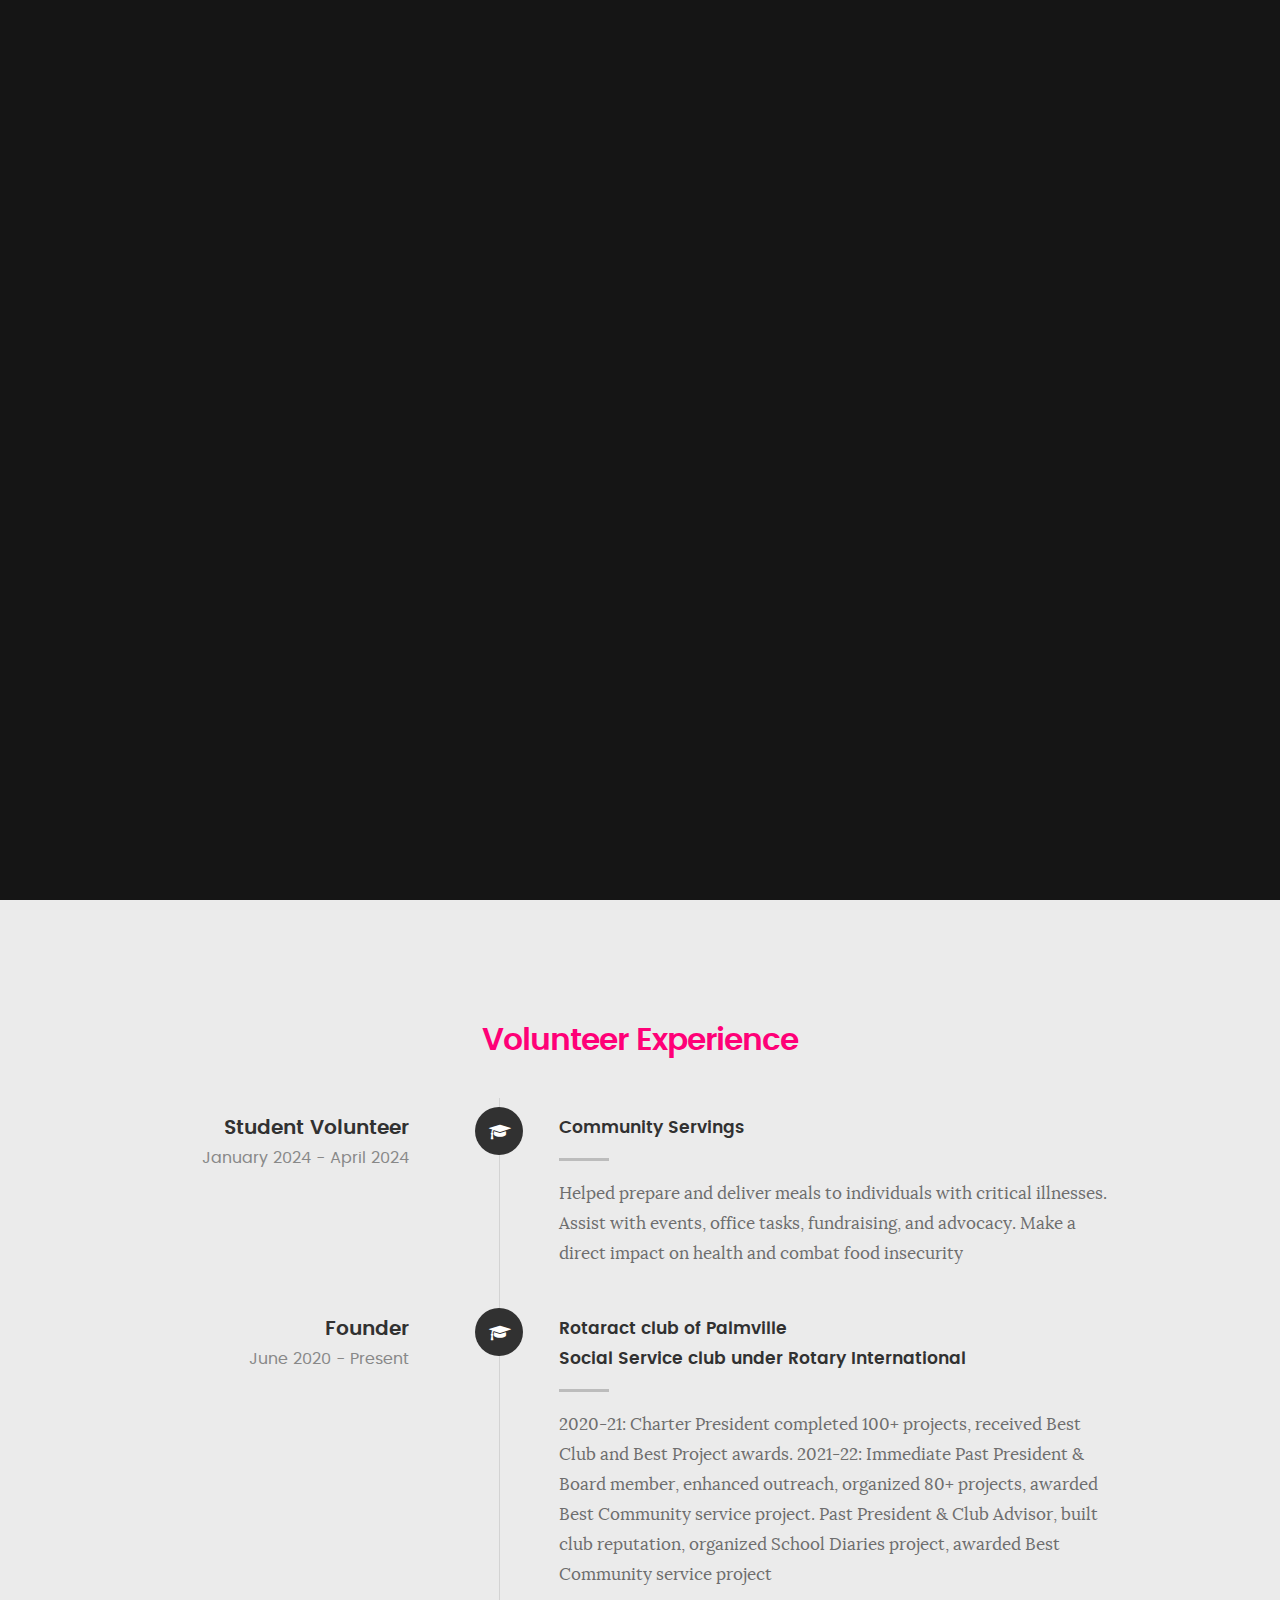
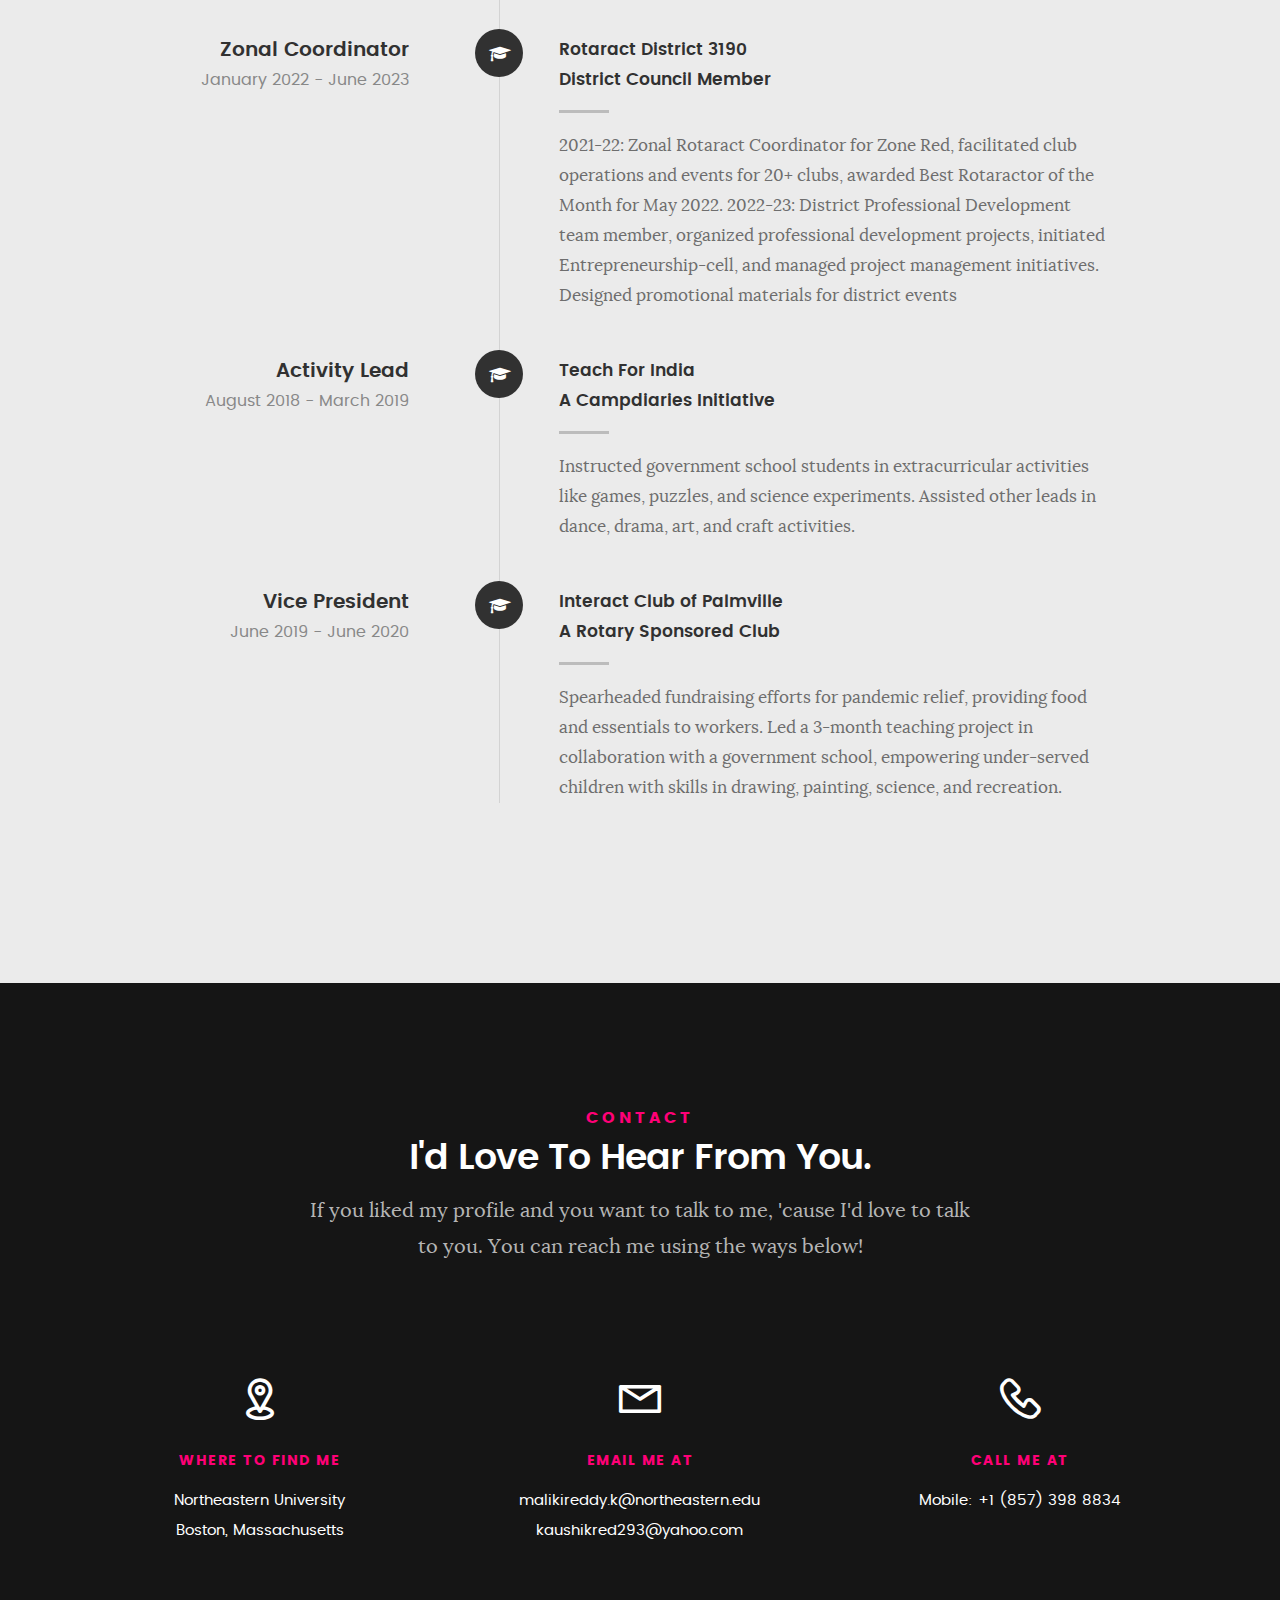
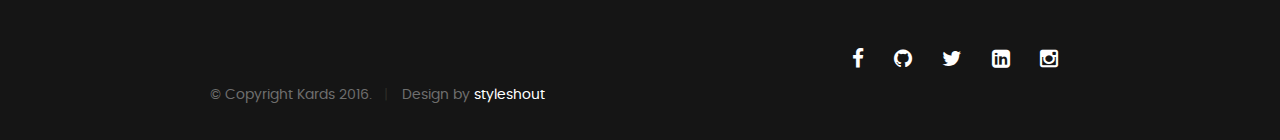
==== commit 98993c44: "update mobile number" ====
--- a/extra.html
+++ b/extra.html
@@ -298,7 +298,7 @@
 		   <h5>Call Me At</h5>
 
 		   <p class="customTextColor">
-			   Mobile: (+857) 398 8834
+			   Mobile: +1 (857) 398 8834
 				 
 		   </p>
 
